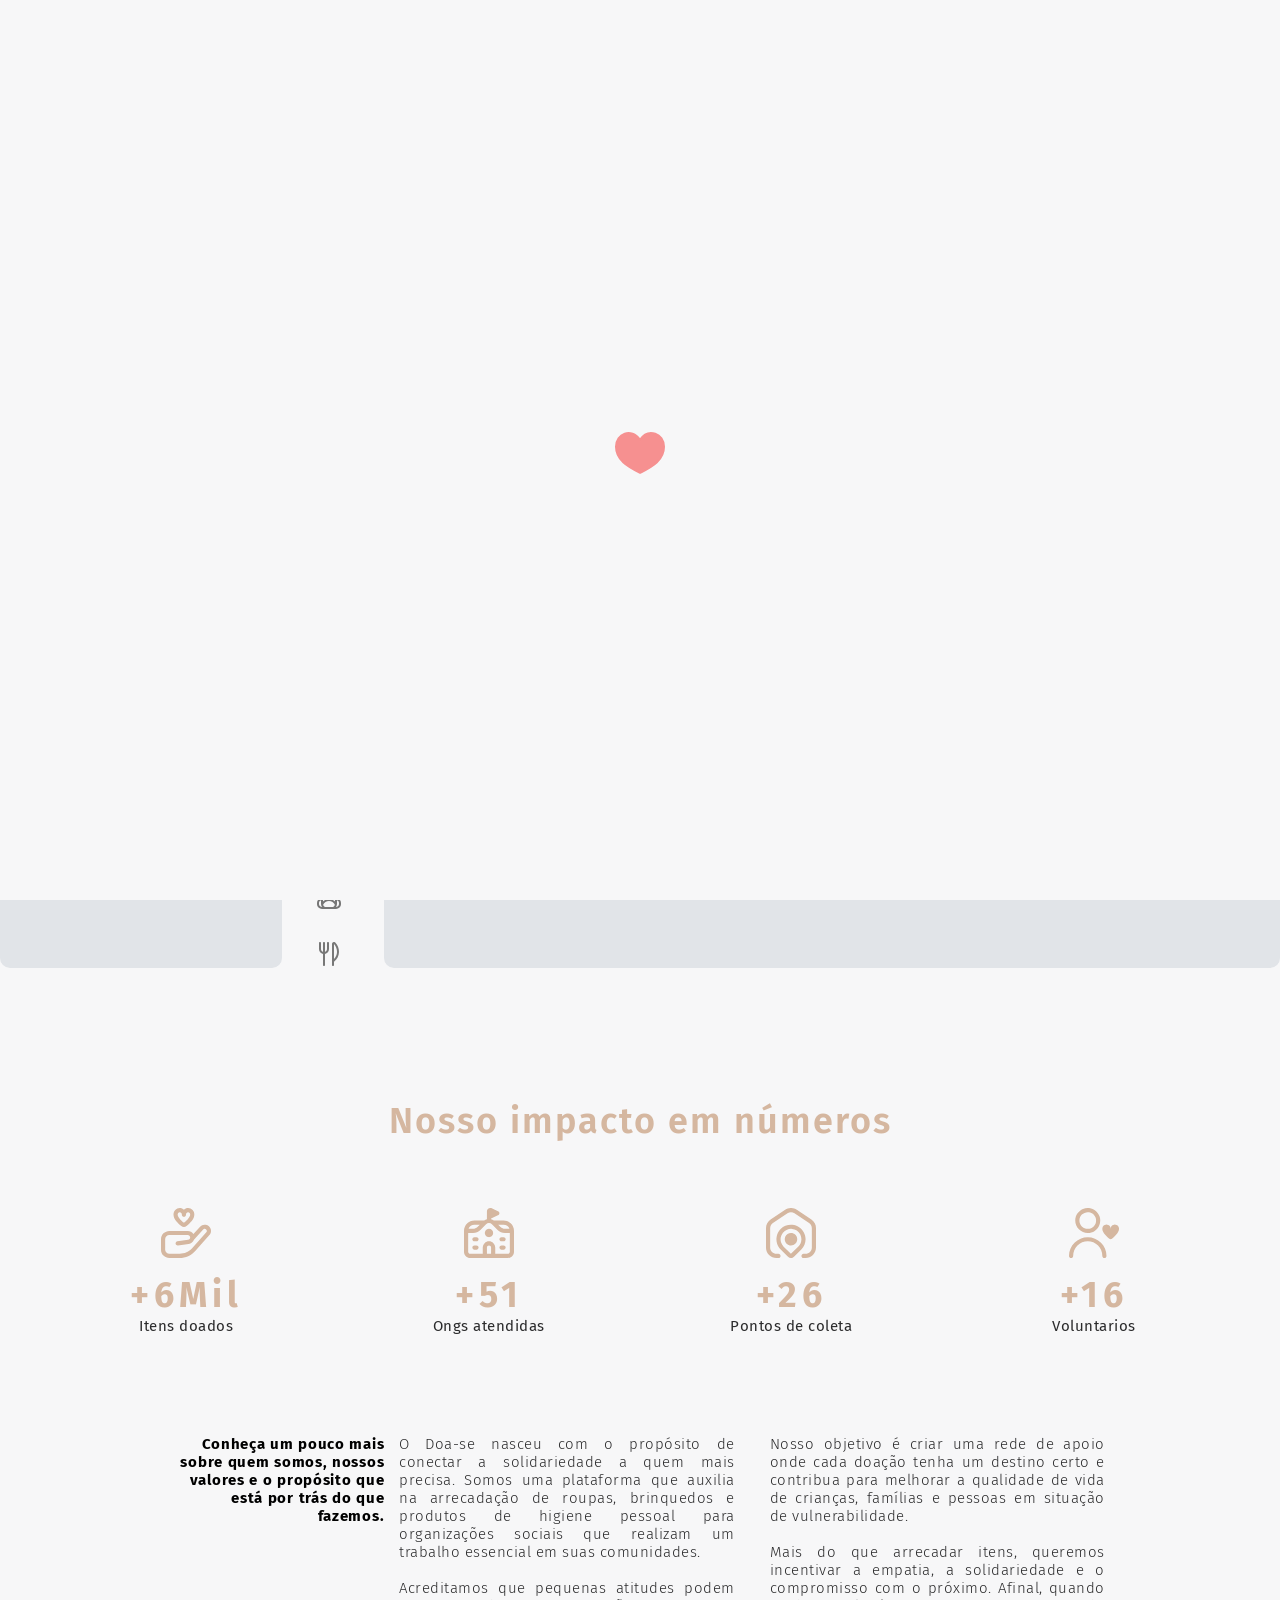
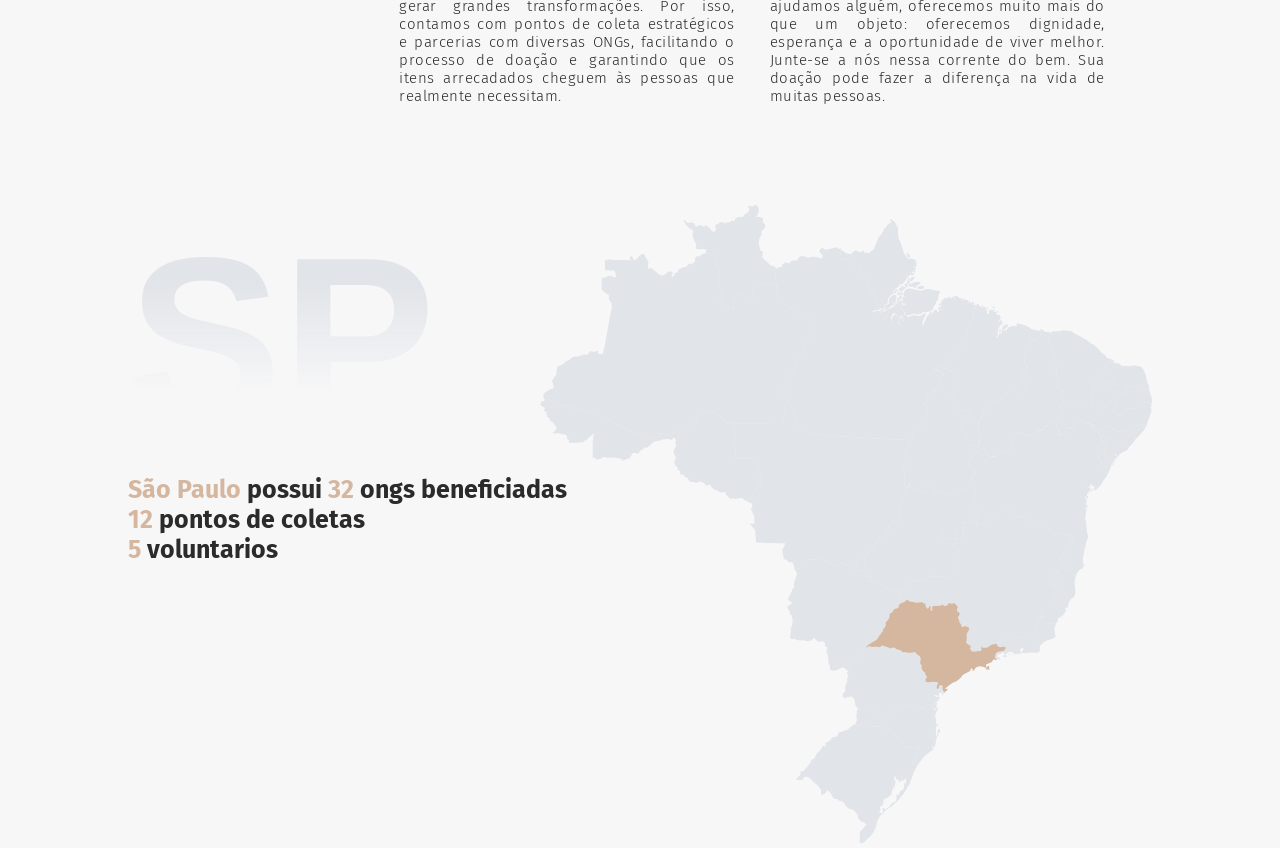
==== index.html @ d925eb27 "fixed: direitos autorais colocado no canto inferior direito." ====
<!DOCTYPE html>
<html lang="pt-br">
<head>
    <meta charset="UTF-8">
    <meta name="viewport" content="width=device-width, initial-scale=1.0">
    <link rel="stylesheet" href="src/css/style.css">
    <script src="src/js/useracess.js" defer></script>
    <title>Doa-se</title>
</head>
<body>

    <div id="loading-screen">
        <div class="loading-background"></div>
        <div class="loading-animation">
            <img id="loading-coracao" src="src/assets/anim/coracao_anim.svg" alt="Carregando">
        </div>
    </div>

    <div id="user">
        <div class="user-screen" onclick="user_perfil()"></div>
        <div id="menu-user">
            <div id="user-info">
                <img id="user-photo" src="src/assets/images/Endy/20260925_212702.jpg" alt="">
                <div id="user-blur-b">
                    <div id="user-blur">
                        <div id="user-info-containder">
                            <h2 class="user-info" id="user-info-nome">Olá, <Span>Endy</Span>!</h2>
                            <p class="user-info" id="user-info-cad">Doador desde 2025</p>
                            <p class="user-info" id="user-info-mot">Seu apoio faz a diferença.</p>
                        </div>
                        <button id="btn-user-doacao">Fazer uma doação</button>
                    </div>
                </div>
                <svg id="user-setting-icon" onclick="addUserSetting()" width="24" height="24" viewBox="0 0 24 24" xmlns="http://www.w3.org/2000/svg">
                    <path  d="M1.60682 18C2.43398 19.4356 4.26834 19.9288 5.70393 19.1017C5.70491 19.1011 5.70585 19.1005 5.70684 19.1L6.15182 18.843C6.99182 19.5616 7.95735 20.119 8.9998 20.487V21C8.9998 22.6568 10.343 24 11.9998 24C13.6566 24 14.9998 22.6568 14.9998 21V20.487C16.0424 20.1184 17.008 19.5604 17.8478 18.841L18.2948 19.099C19.7307 19.9274 21.5664 19.4349 22.3948 17.999C23.2232 16.563 22.7308 14.7274 21.2948 13.899L20.8508 13.643C21.0507 12.5554 21.0507 11.4405 20.8508 10.353L21.2948 10.097C22.7307 9.26855 23.2232 7.43292 22.3948 5.99695C21.5664 4.56103 19.7308 4.06852 18.2948 4.89694L17.8498 5.15395C17.009 4.43616 16.0428 3.87984 14.9998 3.513V3C14.9998 1.34316 13.6566 0 11.9998 0C10.343 0 8.9998 1.34316 8.9998 3V3.513C7.95721 3.88158 6.99163 4.43958 6.15182 5.15902L5.70482 4.90003C4.26885 4.07156 2.43323 4.56408 1.6048 6C0.776383 7.43592 1.26885 9.27159 2.70482 10.1L3.14882 10.356C2.94895 11.4435 2.94895 12.5584 3.14882 13.646L2.70482 13.902C1.27284 14.7326 0.781961 16.5647 1.60682 18ZM11.9998 8.00002C14.2089 8.00002 15.9998 9.79088 15.9998 12C15.9998 14.2091 14.2089 16 11.9998 16C9.79068 16 7.99982 14.2091 7.99982 12C7.99982 9.79088 9.79068 8.00002 11.9998 8.00002Z"/>
                </svg>
            </div>
            <div id="user-setting">
                <svg id="user-setting-icon-back" onclick="removeUserSetting()" width="24" height="24" viewBox="0 0 24 24" xmlns="http://www.w3.org/2000/svg">
                    <path d="M19 10.5H10.207L12.646 8.061C12.9274 7.77974 13.0855 7.39822 13.0856 7.00036C13.0857 6.6025 12.9277 6.2209 12.6465 5.9395C12.3652 5.65811 11.9837 5.49997 11.5858 5.49988C11.188 5.49978 10.8064 5.65774 10.525 5.939L6.93896 9.525C6.28373 10.182 5.91577 11.0721 5.91577 12C5.91577 12.9279 6.28373 13.818 6.93896 14.475L10.525 18.061C10.8064 18.3423 11.188 18.5002 11.5858 18.5001C11.9837 18.5 12.3652 18.3419 12.6465 18.0605C12.9277 17.7791 13.0857 17.3975 13.0856 16.9997C13.0855 16.6018 12.9274 16.2203 12.646 15.939L10.207 13.5H19C19.3978 13.5 19.7793 13.342 20.0606 13.0607C20.3419 12.7794 20.5 12.3978 20.5 12C20.5 11.6022 20.3419 11.2206 20.0606 10.9393C19.7793 10.658 19.3978 10.5 19 10.5Z"/>
                </svg>

                <ul class="user-setting-list">
                    <li><a href="">Configurações</a></li>
                    <li><a href="">Segurança e Privacidade</a></li>
                    <li><a href="">Histórico de doações</a></li>
                    <li><a href="">Ajuda</a></li>
                    <li><a href="">Sair</a></li>
                </ul>
            </div>
           
        </div>
    </div>

    <!--<div id="login-popup">
        <div class="login-screen" onclick="user_login()"></div>
        <div id="login-pop">  
            <form action="login">
                <label for="email">Email:</label>
                <input type="email" id="email" name="email" placeholder="seu@email.com" required><br>
                
                <label class="form-label" for="senha">Senha:</label>
                <input type="password" id="senha" name="senha" placeholder="********" required>
            </form>

            <a href="">Esqueceu a senha?</a>
            <button>Entrar</button>
        </div>
    </div>-->

    <header>
        <nav>
            <div class="hero-nav-bar" onclick="user_perfil_b()"></div>
            <ul class="nav-links">
                <li><a href="index.html">Inicio</a></li>
                <li><a href="#impactos">Sobre</a></li>
                <li><a onclick="abrirSublista()">Doações</a>
                    <ul id="sublista-doar">
                        <li><a href="">Doar</a></li>
                        <li><a href="">Campanhas</a></li>
                    </ul>
                </li>
                <li><a href="">Contato</a></li>
                <div id="login-icon">
                    <button id="btn-user" onclick="user_perfil()"></button>
                </div>
            </ul>
        </nav>
    </header>

    <main>
        <section>
            <div class="hero-section">
                <div class="hero-container">
                    <img class="image-hero parallax" id="image-hero-bg" data-vel="-20" src="src/assets/images/hero/hero-bg-01.webp" alt="">
                    <p id="hero-doase" class="parallax" data-vel="10">DOA-SE</p>
                    <img class="image-hero parallax" id="image-hero-person" data-vel="20" src="src/assets/images/hero/hero-person-01.webp" alt="">
                    <h2 id="hero-text" class="parallax" data-vel="100">Uma doação<br>pode mudar o dia<br>de pessoas como <span id="hero-nomes">[Nome]</span></h2>
                    <div id="hero-border"></div>
                </div>
            </div>
            <button onclick="quero_doar()">Quero Doar</button>
        </section>
        
        <section id="o-que-doar">
            <div class="banner-box-left"></div>

            <div class="icon-o-que-doar">
                <button class="btn-o-que-doar" onclick="mostrarDoacao('roupas')">
                    <img src="src/assets/icons/cabide.svg" alt="">
                </button>

                <button class="btn-o-que-doar" onclick="mostrarDoacao('sapatos')">
                    <img src="src/assets/icons/sapato.svg" alt="">
                </button>

                <button class="btn-o-que-doar" onclick="mostrarDoacao('brinquedos')">
                    <img src="src/assets/icons/brinquedo.svg" alt="">
                </button>

                <button class="btn-o-que-doar" onclick="mostrarDoacao('livros')">
                    <img src="src/assets/icons/livro.svg" alt="">
                </button>

                <button class="btn-o-que-doar" onclick="mostrarDoacao('mochilas')">
                    <img src="src/assets/icons/mochila.svg" alt="">
                </button>

                <button class="btn-o-que-doar" onclick="mostrarDoacao('alimentos')">
                    <img src="src/assets/icons/alimento.svg" alt="">
                </button>
            </div>

            <div class="banner-box-right">
                <div class="banner_img"></div>
                <div class="banner_content">
                    <h2 id="banner_title">Roupas</h2>
                    <p id="banner_txt" class="subttitle_banner">se ainda veste bem, serve alguém.</p>
                    <ul id="banner_list" class = "details-list">
                        <li>doe roupas novas ou em bom estado</li>
                        <li>ajude a pessoas em situação de vulnerabilidade</li>
                        <li>faça a diferença na vida de alguém</li>
                        <li>contribua para um mundo mais justo e solidário</li>
                    </ul>
                </div>
            </div>
                
            <div></div>

            <div>
                <h1></h1>
                <p></p>
            </div>
        </section>

        <section id="impactos">
            <h2 id="titulo-impactos" class="font-fira-sans">Nosso impacto em números</h2>
            <div id="impactos-container">
                <div>
                    <img class="icon-impactos item-impacto" type="image/svg+xml" src="src/assets/icons/icon_impactos/mao.svg">
                    <h2 class="num-impactos item-impacto" data-val="12" data-sufixo="Mil">0</h2>
                    <p class="item-impacto">Itens doados</p>
                </div>
                <div>
                    <img class="icon-impactos item-impacto" type="image/svg+xml" src="src/assets/icons/icon_impactos/ongs.svg">
                    <h2 class="num-impactos item-impacto" data-val="250">0</h2>
                    <p class="item-impacto">Ongs atendidas</p>
                </div>
                <div>
                    <img class="icon-impactos item-impacto" type="image/svg+xml" src="src/assets/icons/icon_impactos/coleta.svg">
                    <h2 class="num-impactos item-impacto" data-val="50">0</h2>
                    <p class="item-impacto">Pontos de coleta</p>
                </div>
                <div>
                    <img class="icon-impactos item-impacto" src="src/assets/icons/icon_impactos/voluntario.svg">
                    <h2 class="num-impactos item-impacto" data-val="30">0</h2>
                    <p class="item-impacto">Voluntarios</p>
                </div>
            </div>
        </section>

        <section id="sobre">
            <div>
                <h3 class="text-sobre-cont">Conheça um pouco mais<br>sobre quem somos, nossos<br>valores e o propósito que<br>está por trás do que<br>fazemos.</h3>
            </div>
            <div>
                <p class="text-sobre">O Doa-se nasceu com o propósito de conectar a solidariedade a quem mais precisa. Somos uma plataforma que auxilia na arrecadação de roupas, brinquedos e produtos de higiene pessoal para organizações sociais que realizam um trabalho essencial em suas comunidades.<br><br>Acreditamos que pequenas atitudes podem gerar grandes transformações. Por isso, contamos com pontos de coleta estratégicos e parcerias com diversas ONGs, facilitando o processo de doação e garantindo que os itens arrecadados cheguem às pessoas que realmente necessitam.</p>
            </div>
            <div>
                <p class="text-sobre">Nosso objetivo é criar uma rede de apoio onde cada doação tenha um destino certo e contribua para melhorar a qualidade de vida de crianças, famílias e pessoas em situação de vulnerabilidade.<br><br>Mais do que arrecadar itens, queremos incentivar a empatia, a solidariedade e o compromisso com o próximo. Afinal, quando ajudamos alguém, oferecemos muito mais do que um objeto: oferecemos dignidade, esperança e a oportunidade de viver melhor. Junte-se a nós nessa corrente do bem. Sua doação pode fazer a diferença na vida de muitas pessoas.</p>
            </div>
        </section>

        <section id="estados">
            <div id="mapa-info">
                <h1 id="sigla-mapa">SP</h1>
                <div id="container-estado-info">
                    <div id="estado-info">
                        <h2><span class="text-mapa-info-destaque">São Paulo</span> possui <span class="text-mapa-info-destaque">32</span> ongs beneficiadas</h2>
                        <h2><span class="text-mapa-info-destaque">12</span> pontos de coletas</h2>
                        <h2><span class="text-mapa-info-destaque">5</span> voluntarios</h2>
                    </div>
                </div>
            </div>
            <div id="mapa">
                <svg width="612" height="639" viewBox="0 0 612 639" fill="none" xmlns="http://www.w3.org/2000/svg">
                    <path class="mapa-estados" id="AC" onclick="Estado(this)" d="M30.47 237.77L28.39 237.73L28.93 235.92L28.72 235.09L28.47 234.6L27.22 233.9L27.08 233.45L27.35 232.3L26.58 230.35L25.49 229.71L19.89 228.46L12.55 228.27L12.82 227.71L15.31 225.45L16.2 224.22L16.49 223.02L16.27 221.79L15.59 220.88L14.76 220.44L13.08 217.49L12.31 217.05L11.41 216.86L10.28 215.73L9.36 213.35L7.36 211.82L6.38 208.2L5.51 206.56L3.63 205.48L3.55 204.31L4.36 204.41L4.78 203.89L4.85 203.22L4.65 202.8L2.53 201.87L2.17 201.21L0 199.32L0.04 198.95L0.66 198.9L1.16 197.58L1.15 196.27L4.16 195.88L4.66 195.49L4.44 194.14L3.27 192.57L21.22 200.05L44.88 205.71L57.02 208.85L83.46 223.02L111.97 235.15L114.94 236.41L114.64 236.89L113.07 237.55L110.98 239.14L108.12 241.93L106.47 242.79L105.81 242.61L104.28 242.79L104.23 243.35L102.31 244.65L100.23 245.64L98.79 247.47L98.35 248.65L97.74 248.93L96.57 248.18L95.81 248.05L93.44 248.1L92.76 248.36L92.13 248.81L91.77 249.67L89.33 253.15L85.56 254.4L84.72 255.09L82.78 255.6L81.75 255.63L81.83 253.52L80.47 253.72L76.92 252.95L71.68 252.48L66.59 252.86L65.93 252.28L63.66 252.11L60.1 253.94L57.37 254.56L55.69 253.89L54.29 252.45L52.65 253.61L52.69 236.06L52.74 234.96L53.21 234.25L53.28 231.9L53.02 231.02L53.99 229.84L54.47 228.7L53.31 228.9L50.34 231.49L48.74 232.5L46.68 234.88L44.73 235.55L44.08 236.63L42.27 237.62L30.47 237.77Z"/>
                    <path class="mapa-estados" id="AL" onclick="Estado(this)" d="M561.91 230.3L561.71 229.57L560.29 228.79L559.84 228.88L558.82 228.59L558.28 227.19L559.6 226.12L560.24 225.03L562.41 224.27L564.79 220.98L564.88 220.29L565.7 219.69L566.7 220.91L568.37 221.21L569.45 221.09L572 223.11L573.9 225.23L575.68 226.28L577.59 226.76L580.09 226.11L583.23 226.4L584.4 226.29L586.26 225.23L587.42 225.28L589.23 224.17L591.41 221.88L591.53 221.43L593.08 220.19L595.08 219.95L597.32 220.8L599.88 219.51L601.35 219.32L603.27 220.13L606.17 220.4L606.44 220.61L603.66 225.57L599.11 230.7L595.53 234.28L592.49 238.86L589.16 241.74L588.16 243.77L586.84 245.56L586.24 244.25L582.65 242.02L582.19 241.99L580.53 241.2L578.77 239.75L577.47 237.3L572.05 234.23L568.37 233.28L561.91 230.3Z"/>
                    <path class="mapa-estados" id="AM" onclick="Estado(this)" d="M165.82 47.29L166.54 48.07L167.29 48.41L167.9 48.42L169.03 48L169.66 48.11L169.72 49.07L170.93 50.24L171.9 50.61L172.78 50.4L174.14 50.51L176.09 51.46L176.58 52.12L175.67 55.44L174.96 56.94L177.69 60.68L179.35 65.44L179.54 67.7L180.41 68.82L180.46 69.27L178.84 70.73L179.2 72.32L179.86 73.9L179.09 76.94L178.52 77.9L178.81 82.88L179.69 85.05L180.91 85.89L181.49 86.79L182.62 91.12L182.56 91.7L181.42 93.02L179.58 92.69L179.44 93.83L184.45 98.25L184.97 98.29L186.93 99.6L188.41 101.25L189.45 103.29L189.98 103.36L191.32 102.94L193.68 103.98L193.24 101.87L193.99 99.58L194.24 97.85L193.87 96.05L194.69 93.08L195.71 91.82L196.99 91.13L199.08 90.42L199.63 89.53L201.23 89.47L204.06 90.4L205.93 92.44L206.85 94.95L208.67 95.18L209.92 94.72L211.33 93.31L213.36 92.76L213.78 92.37L213.8 91.84L212.66 90.43L212.43 89.7L212.54 89.04L213.69 86.4L213.76 85.27L215.42 82.24L217.75 78.98L217.72 78.3L236.21 78.37L236.61 83.23L236.18 84.68L236.36 86.95L236.6 87.63L238.3 88.48L238.48 88.89L238.13 89.58L238.08 91.69L239.91 93.68L240.27 93.87L240.97 93.69L242.81 94.92L243.36 96.75L243.4 97.68L243.7 98.13L248.34 101.9L252.92 104.44L253.55 105.34L254.9 106.43L256.78 107.1L259.15 108.41L261.41 109.06L262.77 109.21L264.09 110.03L264.17 110.64L265.44 111.98L268.14 113.42L269.24 115.59L271.11 116.38L271.96 115.77L273.34 115.42L273.53 115.9L273.4 116.68L275.21 118.35L245.31 182.59L244.53 183.9L243.08 185.03L242.5 186L242.47 187.13L243.29 189.46L243.67 190.03L244.74 190.61L246.32 192.17L246.96 193.43L247.11 195.39L247.68 195.96L246.5 197.16L246.3 197.77L246.24 198.53L246.58 199.37L246.31 200.38L245.11 202.2L244.25 202.84L243.83 203.69L243.93 204.54L244.59 205.91L245.05 207.85L243.67 212.07L242.49 217.29L241.28 218.02L193.43 218.34L193.47 217.64L193.11 217.26L191.72 216.98L189.8 218.06L189.26 219.8L188.58 219.99L185.34 218.51L184.66 215.63L184.04 215.43L183.06 215.56L182.6 215.35L181.35 212.08L178.81 211.1L177.48 209.83L176.68 207.92L176.23 207.43L174.08 206.3L163.29 206.36L161.91 208.92L160.19 209.42L160.28 210.59L160.02 210.81L157.54 211.34L156.35 212.93L156.3 213.6L157.2 214.3L157.37 214.75L157.01 215.77L156.2 216.92L154.14 218.13L154.03 219.94L154.27 221.4L150.4 220.94L148.27 221.32L147.07 222.39L145.28 222.29L144.44 221.74L143.98 221.72L142.23 222.98L141.7 223.82L141.96 225.57L139.42 228.73L138.74 228.81L138.06 228.28L137.42 226.02L137.04 225.93L135.2 226.95L133.9 228.16L132.53 228.55L131.76 228.42L130.68 228.92L130.27 229.45L130.14 230.17L128.92 230.96L128.55 230.98L126.24 228.65L125.52 228.28L122.65 228.61L118.69 228.35L118.85 229.64L118.7 230.2L117.15 232.01L115.23 232.59L111.97 235.15L83.46 223.02L57.02 208.85L44.88 205.71L21.2199 200.05L3.26995 192.57L3.19995 191.92L3.89995 189L5.11995 187.6L10.04 184.13L12.3 183.89L12.77 183.59L13.75 182.03L13.83 181L12.09 176.51L12.47 175.32L13.65 173.13L14.93 171.81L15.85 170.56L16.27 169.58L16.57 167.84L16.28 166.52L16.95 164.48L17.26 162.17L17.99 161.42L21.65 159.79L23.84 158.56L24.99 157.52L25.43 156.12L26.2099 155.75L27.62 155.64L29.27 154.71L32.81 151.98L35.2299 151.55L36.74 151.84L40.93 150.62L42.43 149.85L44.25 149.49L47.58 149.87L48.88 148.28L49.5099 146.83L50.5999 146.22L52.74 146.42L53.38 146.96L54.7 146.72L55.7999 145.98L57.5099 146.1L57.82 146.63L57.7999 147.81L59.41 149.1L62.24 149.18L62.82 148.78L63.2799 148L63.1699 147.61L64.3399 142.69L71.04 105.52L72.2 102.6L71.21 97.64L71.33 97.38L70.03 96.33L68.55 93.58L68.51 93.09L69.16 91.7L68.64 89.92L68.27 89.52L66.57 88.93L63.54 86.58L61.5999 84.3L61.7999 72.79L65.69 72.53L67.44 71.36L70.94 70.44L73.62 72.2L74.84 72.31L76.11 71.88L75.62 70.19L75.92 68.47L74.55 66.37L73.98 65.83L72.83 65.23L71.32 65.76L68.53 65.15L64.9599 65.24L64.9 55.34L65.86 55.38L67.18 54.8L69.46 54.2L72.3 55.07L91.33 55.13L90.87 54.47L90.08 54.33L89.7 53.13L90.65 51.2L92.08 51.6L92.69 53.12L93.56 54.44L94.22 54.79L95.05 54.8L96.66 54.19L98.6 52.1L98.92 51.26L100.18 50.02L102.73 48.63L104.02 49.09L105.19 51.67L106.81 53.66L107.55 54.96L108.21 56.74L108.44 58.29L107.95 61.92L108.15 63.68L111.35 62.93L119.66 69.99L120.45 70.27L122.95 70.48L125.25 69.48L126.95 67.78L129.06 66.62L131.25 66.51L131.81 66.8L132.58 67.88L132.56 68.85L131.45 70.55L131.82 71.53L132.4 71.8L133.73 71.08L134.29 70.17L134.52 68.88L135.52 67.72L135.99 67.49L136.99 67.67L137.54 67.49L137.95 66.83L138.41 64.52L138.92 64.15L140.43 63.79L143.36 62.02L144.33 62.57L145.26 62.28L146.86 61.24L147.88 59.63L149.99 58.42L152.02 58.97L154.38 57.32L154.93 56.5L155.37 53.84L155.34 52.55L156.11 51.63L157.14 51.21L158.88 51.19L160.22 50.8L162.28 49.2L163.24 48.83L165.52 48.53L165.82 47.29Z"/>
                    <path class="mapa-estados" id="AP" onclick="Estado(this)" d="M344.98 99.7001L344.04 99.6401L343.27 99.9801L341.97 100.1L339.18 99.4201L337.73 98.3901L337.3 96.8901L335.43 95.5001L335.32 94.2001L335.53 93.5101L335.22 91.9301L334.89 91.4601L333.94 91.2701L333.53 90.3301L333.61 87.9001L330.68 84.6201L329.9 84.9801L329.08 84.7901L327.58 81.3101L327.71 79.7301L327.12 77.9201L326.5 77.3601L325.83 75.8501L325.64 73.7401L326.07 70.6001L325.9 70.2701L323.33 69.5401L321.31 67.2801L320.55 64.4501L320.74 63.7301L321.42 63.5001L320.93 62.3201L320.25 62.3501L317.41 59.6901L316.47 59.8301L316.09 60.2501L314.76 60.3901L313.92 60.1201L313.12 59.1401L311.98 58.3001L310.79 58.1801L310.3 56.9001L309.63 56.1001L307.7 55.0501L306.41 54.5601L303.02 54.1901L301.94 54.4801L300.77 54.4601L300.46 53.9201L300.22 52.4801L300.47 47.9401L301.09 46.6401L300.72 44.3401L300.1 43.7701L300.45 43.5601L301.44 43.8601L301.43 44.6701L301.14 44.8501L301.48 45.8201L302.95 45.7601L303.77 45.9901L304.12 46.8901L304.96 47.6001L307.21 48.3801L310.5 49.1301L313.26 47.3501L313.61 46.5901L315.34 45.4201L316.17 45.1301L316.86 46.0701L319.57 47.0101L320.65 46.8901L322.37 45.8801L322.49 45.4601L322.81 45.4901L324.27 46.7901L324.07 47.6601L326.44 47.4901L326.95 47.9901L327.9 48.1601L328.52 48.1501L329.43 47.6701L331.1 46.1701L332.88 45.0701L334.63 42.7701L335 41.7701L334.8 41.2301L337.93 34.7301L338.04 32.9101L339.15 31.6101L339.88 31.4201L343.48 25.6301L343.71 24.4801L344.55 23.2801L346.34 21.7301L346.97 20.0701L349.08 18.9301L349.55 18.0101L350.59 17.4301L351.15 18.8901L352.03 20.2501L350.36 15.4501L350.29 14.1601L350.47 13.8301L353.84 16.2501L354.98 17.4601L355.89 18.6801L356.41 19.8701L356.44 21.4501L356.88 21.7601L357.2 21.2801L357.58 21.1801L357.79 21.5801L358 29.4701L358.66 33.3401L361.37 39.3901L364.03 48.3301L367.35 53.3301L368.36 53.6801L371.63 53.6001L374.41 54.5401L375.7 55.3901L376.47 58.0401L376.31 61.3701L375.02 62.3301L373.29 62.7601L372.91 63.0901L374.7 62.9401L375.74 62.5201L376.02 62.7501L376.14 63.3401L375.97 64.0701L370.94 68.1301L369.77 70.2301L367.62 71.6401L365.68 75.3601L362.77 78.8601L362.07 79.3201L361.13 79.2301L359.68 79.7501L357.6 82.7301L356.26 82.8001L355.51 83.7001L354.04 85.3801L353.07 87.6001L351.95 89.4701L351.11 90.1201L348.1 93.5701L347.74 95.9701L347.91 97.7701L345.96 99.5801L344.98 99.7001ZM368.34 52.7101L367.89 52.3801L366.79 50.5201L366.86 49.6401L367.09 49.2301L368.75 48.7801L369.18 49.1701L370.01 51.4401L369.02 52.5401L368.34 52.7101ZM370.83 70.3201L370.43 70.0701L370.35 69.3601L371.46 68.2601L372.34 68.1101L373.59 68.3501L374.05 68.2401L374.49 67.6001L374.54 68.1901L373.57 69.6301L372.58 70.1301L370.83 70.3201ZM374.27 67.4501L373.49 67.2201V66.6601L374.21 65.6201L375.46 65.5201L375.64 65.8701L375.54 66.3801L374.27 67.4501ZM367.08 49.0301L366.32 48.5301L366.58 47.7001L367.46 47.5301L368.32 47.8501L368.33 48.5801L367.08 49.0301Z"/>
                    <path class="mapa-estados" id="BA" onclick="Estado(this)" d="M527.5 365.33L527.14 364.5L527.82 363.15L527.81 362.62L527.28 361.58L523.15 358.53L523 358.02L523.22 356.51L522.65 355.28L522 355.52L521.8 355.97L521.46 356.15L521.24 355.9L521.77 351.5L522.59 348.2L523.41 347.32L525.88 347.56L526.9 346.85V346.43L526.34 345.41L526.5 342.76L531.46 338.54L532.93 335.46L532.51 334.29L531.73 333.27L530.84 333.21L530.11 332.83L527.28 330.36L525.16 330.38L522.97 329.78L520.7 328.7L517.97 328.14L515.99 328L514.67 328.99L513.2 329.49L510.59 329.04L510.02 329.25L509.58 325.29L503.06 319.09L502.68 318.91L498.29 320.14L496.76 318.9L496.25 319.11L495.32 318.89L492.78 317.67L490.61 316.05L489.63 316.23L485.28 312.6L484.18 312.06L481.45 311.31L479.68 311.56L477.8 312.46L476.99 313.58L476.35 313.76L471.02 312.29L470.41 311.8L470.15 310.3L470.29 309.41L471.58 306.67L470.72 306.21L468.44 305.69L466.26 305.65L465.06 305.15L463.27 305.07L459.44 306.65L455.18 309.68L454.54 310.79L451.17 312.66L449.15 313.06L448.2 314.24L446.39 315.79L444.96 316.31L443.96 316.16L442.11 318.74L441.07 319.51L438.94 319.13L438.22 319.26L437.53 320.26L436.19 321.18L435.79 320.94L437.22 317.51L436.71 315.1L438.19 313.13L438.44 312.36L438.21 311.09L437.54 309.37L437.64 308.7L438.35 307.28L438.3 306.82L435.09 304.2L433.4 300.74L432.78 297.22L432.83 295.67L434.03 291.84L435.62 290.81L435.85 290.43L435.91 289.49L434.28 288.65L434.17 288.32L434.65 285.8L436.08 284.74L436.06 284.37L433.34 281.91L433.3 280.98L434.66 278.6L434.62 277.53L434.45 277.11L432.99 276.62L432.05 275.97L431.7 274.71L431.76 271.79L431.95 270.94L433.9 269.27L435.04 268.85L436 268.13L435.71 267.5L435.13 266.98L434.21 266.69L433.18 266.87L432.83 266.54L432.74 266.04L433.16 265.08L435.2 264.26L435.76 263.81L435.72 263.05L433.84 262.07L430.26 261.4L428.4 259.44L428.17 258.52L428.67 257.36L429.68 256.63L431.2 253.15L432.1 252.54L433.11 252.27L433.46 251.89L432.17 250.09L432.36 249.72L435.57 247.1L439.39 245.08L439.95 244.61L440.17 243.63L440.86 242.98L443.19 242.96L444.63 244.3L445.29 245.34L445.82 247.55L447.58 250.04L451.76 251.9L453.56 251.38L455.67 251.56L456 251.35L456.75 249.9L457.89 249.53L458.56 248.66L459.73 247.77L461.94 247.02L463.27 247.19L464.75 247.72L466.1 247.3L469.07 244.88L472.02 239.83L472.74 238.97L472.98 238.05L473.28 235.49L473.16 234.33L470.92 229.9L470.97 228.97L474.21 227.32L476.16 227.3L477.66 227.76L478.07 228.69L478.39 228.87L480.51 228.44L481.9 227.9L483.23 228.28L484.94 229.27L484.81 229.92L485 230.21L485.82 230.49L488.82 230.38L490.29 229.74L491.99 229.64L492.81 228.42L494.32 227.08L497.05 226.74L497.82 226.38L498.63 225.4L500.8 225.41L501.42 226.04L501.73 226.09L503.59 224.28L503.49 221.88L505.48 221.5L506.27 221.68L507.32 221.02L508.82 218.71L509.28 217.56L510.17 217.96L511.33 217.69L513.53 217.98L516.35 219.37L516.79 219.88L516.73 222.61L517.45 224.55L519.66 225.46L519.93 227.46L519.01 229.14L520.84 229.76L521.8 229.54L522.62 228.62L525.49 227.74L526.26 224.16L526.76 223.29L527.51 223.13L528.29 223.66L528.92 223.71L531.31 222.69L532.41 221.45L532.58 220.86L532.33 219.5L532.62 219.25L534.86 218.8L535.63 216.75L537.28 216.31L539.81 214.85L540.4 214.75L541.89 215.31L542.72 216.75L544.08 217.56L546.44 218.34L549.43 218.74L551.01 219.89L551.55 221.54L551.94 221.81L552.37 221.66L552.66 219.91L553.09 219.47L554.09 219.46L554.54 219.78L554.56 220.41L553.94 221.29L554.39 222.12L554.89 222.49L556.99 223.35L557.01 224.29L558.23 227.34L558.77 228.74L559.79 229.03L560.24 228.94L561.67 229.73L561.87 230.45L561.2 231.61L561.41 233.75L562.69 236.25L564.68 238.2L565.43 239.35L565.35 242.47L564.69 244.09L564.6 244.97L565.36 247.72L565.06 248.3L564.37 248.85L561.82 249.85L560.69 249.1L558.98 249.09L558.66 249.39L558.07 250.97L558.09 251.74L559.04 253.34L560.14 254L560.66 255.49L562.09 257L562.24 257.39L562.11 258.81L561.77 259.2L561.89 259.62L562.48 260.14L564.41 261.06L564.89 261.77L565.43 262.11L566.98 262.75L569.87 261.87L570.51 261.85L570.87 262.26L566.79 271.09L562.96 276.28L561.93 278.61L556.9 284.35L554.45 285.61L553.58 285.6L553.88 284.17L554.25 284.02L554.39 282.92L553.94 280.99L552.07 280.74L551.64 279.44L550.96 278.69L550.59 279.29L550.13 281.62L549.63 282.49L549.08 282.87L548.52 282.58L548.03 280.84L548.14 280.52L548.45 280.39L548.42 280L547.55 281.29L548.48 282.98L548.94 283.21L549.31 283.06L550.46 283.32L550 285.13L548.79 286.28L548.54 288.1L547.29 289.07L546.94 289.74L546.74 290.58L546.92 291.43L545.57 291.04L545.36 291.43L545 293.95L545.36 293.23L546.11 293.44L546.35 293.98L546.12 294.39L546.18 295.01L546.48 295.31L546.81 296.31L545.77 298.82L546.34 302.26L545.79 302.75L545.22 302.53L545.08 303.66L545.67 304.12L546.88 302.4L546.41 300.19L547.23 299.58L547.48 300.12L547.42 301.88L546.46 304.49L545.72 309.92L545.21 311.73L545.41 314.2L546.19 317.05L546.38 321.59L547.25 328L548.24 331.42L546.03 338.08L544.68 344.73L544.21 345.74L544.05 348.6L542.99 352.32L542.9 354.65L543.29 359.07L544.18 360.78L541.94 363.76L540.13 364.43L539.19 365.07L536.47 368.96L535.9 371L527.81 365.86L527.5 365.33ZM549.78 287.33L549.55 286.13L550.29 285.72L551.35 284.68L551.51 284.04L551.14 283.31L551.9 283.45L552.72 284.5L552.67 285.03L549.78 287.33ZM547.25 294.18L546.62 294.15L546.63 293.48L546.89 293.12L546.09 292.9L545.67 292.5L545.8 291.43L547.67 291.28L547.83 291.48L547.94 292.61L547.25 294.18Z"/>
                    <path class="mapa-estados" id="CE" onclick="Estado(this)" d="M573.79 156.85L568.9 158.44L566.29 160.45L562.99 167.14L562.15 168.26L561.28 168.83L560.63 170.5L560.78 171.24L559.38 173.68L557.92 175.19L557.35 176.29L556.32 176.55L555.54 176.04L555.03 176.11L554.19 176.99L552.78 179.24L552.44 181.21L553.08 181.38L553.74 181L553.66 181.54L552.82 182.69L551.79 185.69L552.31 187L551.65 188.31L550.56 188.94L550.39 189.32L550.27 190.25L550.51 190.66L551.09 190.95L551.44 191.67L551.42 193.33L552.66 194.22L553.35 194.3L553.69 195.49L552.08 198.98L550.89 200.1L551.06 200.35L549.47 200.84L548.4 201.67L546.86 203.96L545.21 204.01L544.58 202.37L543.8 201.8L542.44 201.32L541.43 200.25L540.97 199.26L539.14 198.43L536.29 196.53L533.21 196.11L531.92 196.21L529.78 197.01L528.15 197.2L527.26 196.96L522.33 196.76L522.39 195.44L521.71 194.76L521.63 193.79L522.77 190.68L524.27 188.43L524.28 187.74L523.51 186.58L520.95 186.11L519.64 185.46L518.63 182.79L517.58 177.59L516.82 175.02L517.06 174.57L516.12 166.41L516.01 166.03L515.09 165.34L515.89 164.76L516.48 163.18L515.88 160.19L514.88 158.18L515.36 156.58L514.57 152.71L515.31 151.35L515.33 150.59L513.97 149L513.53 147.27L510.38 140.85L508.58 136.13L508.29 134.84L508.47 133.38L510.05 131.41L511.14 129.56L511.25 128.76L511.44 128.62L511.4 128L511 127.34L511.65 126.53L518.39 126.31L521.28 125.88L523.35 125.22L530.75 126.01L532.87 127.13L534.81 128.63L538.93 130.81L540.39 131.33L545.21 134.33L546.42 134.53L548.64 136.82L551.63 138.93L554.2 139.65L556.64 142.56L557.86 143.17L560.82 146.98L564.98 150.06L566.44 152.06L567.48 153.05L568.98 153.87L570.13 153.9L572.5 154.82L573.29 155.49L573.79 156.85Z"/>
                    <path class="mapa-estados" id="DF" onclick="Estado(this)" d="M416.71 333.87L402.02 333.85L401.5 330.59L402.42 328.76L402.8 325.03L414.75 325.04L416.58 327.02L416.64 329.23L416.05 330.42L415.84 332.86L416.71 333.87Z"/>
                    <path class="mapa-estados" id="ES" onclick="Estado(this)" d="M501.63 411.37L501.34 411.23L501.78 408.89L502.35 407.59L501.76 404.47L501.92 404.05L503.64 401.99L508.79 402.02L509.34 401.7L510.31 398.46L511.42 397.19L512.3 394.9L512.54 393.18L512.8 392.74L514.04 391.88L515.75 389.79L516.29 386.82L516 384.39L514.73 381.58L513.63 380.31L513.11 380.22L512.66 380.51L511.9 380.23L511.41 379.52L511.84 378.97L513.32 378.88L514.12 379.23L515.09 379.26L516.04 379.02L516.36 378.6L516.19 376.88L514.88 376.53L514.67 376.12L514.97 374.58L515 372.66L514.48 372L513.15 371.33L512.85 370.63L514.02 368.7L516.19 367.39L516.5 367.37L517.55 368.11L518.68 368.22L518.7 367.41L517.03 365.14L518.37 365.27L520.55 364.98L521.39 364.37L522.47 364.05L524.05 363.97L526.59 364.78L527.5 365.33L527.8 365.86L535.9 371L534.97 374.35L534.66 377.21L534.78 380.8L535.5 386.95L535.19 389.42L533.7 392.6L530.95 393.99L530.4 394.59L528.73 397.92L527.75 401.72L526.98 403.19L526.15 402.51L525.27 402.38L524.98 403.66L526.33 404.18L524.39 408.42L520.94 412.26L520.7 411.99L518.84 412.65L518.04 413.88L517.98 415.27L517.56 416.52L515.97 418.54L515.68 419.67L514.06 418.61L511.07 418.98L506.73 417.97L504.23 416.84L503.56 412.13L501.63 411.37Z"/>
                    <path class="mapa-estados" id="GO" onclick="Estado(this)" d="M416.71 333.87L415.84 332.86L416.05 330.42L416.64 329.23L416.58 327.02L414.75 325.04L402.8 325.03L402.42 328.76L401.5 330.59L402.02 333.85L416.71 333.87L416.18 335.39L416.49 336.96L415.81 338.55L414.77 339.8L414.36 341.27L415.21 342.48L416.06 342.82L417.48 343.85L419.13 348.41V349.01L416.81 351.72L413.57 354.73L413.14 356.87L414.23 357.98L415.13 357.51L416.71 358.08L417.18 358.69L417.36 359.69L417.19 360.4L416.46 361.3L415.95 363.19L417.14 366.65L414.05 368.71L412.89 368.91L412.03 369.81L411.55 370.93L406.66 373.67L405.96 372.9L401.61 371.04L401.06 371.52L400.48 371.61L398.73 371.62L397.25 371.34L393.39 371.5L391.38 370.61L387.25 373.25L384.34 376.17H384.01L382.7 374.75L381.18 374.45L377.99 376.09L374.28 375.47L371.8 376.43L369.57 376.97L368.16 379.07L366.95 381.53L367.01 382.53L366.17 383.83L365.35 384.11L364.51 383.95L364.06 384.09L363.12 384.83L361.48 386.93L360.91 388.83L361.47 389.44L361.46 389.78L361.1 390.01L360.24 389.55L360 389.1L357.34 386.86L354.19 386.25L352.57 384.7L350.67 384.27L349.18 384.23L345.83 382.89L345.15 382.04L342.08 380.48L341.41 379.87L339.97 379.16L338.83 378.99L336.13 377.31L333.35 377.47L329.55 376.77L329.42 376.44L329.68 375.6L330.25 374.43L331.56 372.67L331.48 372.25L329.23 371.35L328.09 372.02L327.43 371.83L327.15 371.42L326.92 370.31L327.18 367.73L326.99 365.96L326.04 363.76L325.86 360.33L324.45 358.14L324.29 357.43L324.69 354.02L327.24 350.17L327.62 347.26L328.32 346.49L330.34 345.65L332.26 343.88L333.51 341.86L333.84 339.91L334.34 338.9L335.62 337.86L336.44 336.43L336.52 334.89L338.27 333.92L339.67 331.3L342.32 331.17L345.04 330.31L345.36 330.03L347.34 325.84L348.05 324.88L348.69 320.78L349.07 320.04L350.99 318.1L352.64 317.09L353.71 316.83L354.94 317.51L356.15 316.78L357.54 315.35L358.38 312.42L359.55 309.55L359.54 308.75L359.06 307.61L359.64 304.87L361.24 301.78L361.12 296.6L362.33 295.82L363.36 293.19L365.36 290.02L365.75 288.95L365.59 286.23L365.94 285.33L366.91 284.47L367.18 283.34L367.1 282.71L367.44 282.26L367.64 280.38L368.3 279.15L370.11 277.06L370.67 276.76L370.64 278.47L369.42 280.35L368.9 282.69L371.3 283.09L373.5 284.12L377.43 284.52L380.52 286.23L384.59 287.66L385.22 287.43L386.85 281.49L388.32 279.1L389.5 278.13L390.65 279.44L391.69 281.32L392.8 285.03L393.41 288.13L394.55 288.18L395.3 287.43L395.6 286.43L396.16 285.89L398.92 286.23L403.45 285.7L403.67 286.44L403.11 288L406.24 289.47L409.59 290.15L410.28 290.07L410.79 286.77L411.34 286.8L412.85 289.42L413.31 289.66L415.09 288.76L417.61 286.68L422.14 285.68H423.69L426.25 284.58L427.99 283.24L433.35 281.82L436.07 284.28L436.09 284.66L434.66 285.72L434.18 288.24L434.28 288.57L435.91 289.41L435.85 290.35L435.62 290.73L434.03 291.76L432.84 295.59L432.79 297.14L433.41 300.66L435.11 304.12L438.32 306.74L438.37 307.21L437.65 308.63L437.55 309.3L438.22 311.02L438.45 312.3L438.2 313.07L436.72 315.04L435.72 316.05L432.49 315.71L431.59 313.95L429.17 312.47L428 313.96L428.58 317.73L428.01 318.27L427.61 318.4L424.83 317.26L423.66 317.49L423.29 317.77L422.57 320.95L423.29 321.05L423.78 322.21L423.21 323.15L422.48 323.85L422.52 325.75L422.94 326.36L423.47 326.55L424.16 330.81L423.63 331.34L420.27 332.24L417.98 333.75L416.71 333.87Z"/>
                    <path class="mapa-estados" id="MA" onclick="Estado(this)" d="M458.57 128.92L458.53 129.25L456.49 131.4L456.06 131.57L456.02 133.01L457.99 131.31L458.67 130.1L460.79 128.52L461.68 127.38L462.71 121.05L463.86 120.35L464.97 120.23L466.64 119.31L467.29 119.18L467.75 119.3L467.83 120.93L467.63 121.38L466.21 123.25L463 125L462.97 125.72L463.7 125.84L464.15 125.03L465.3 124.72L465.52 125.55L464.93 126.06L465.18 126.36L469.39 121.39L470.25 121.72L472.83 120.79L476.87 121.22L476.41 118.81L477.02 118.58L479.44 118.66L481.22 119.04L483.85 120.09L484.89 120.2L487.04 121.58L488.44 121.61L489.7 122.91L491.59 124.23L494.09 124.81L495.25 124.62L495.81 125.38L496.15 125.43L497.74 125.34L500.2 126L500.46 125.1L499.79 124.63L501.46 124.25L502.03 124.36L501.94 124.78L501.48 126.21L501.71 126.93L502.34 127.47L501.96 129L500.17 131.27L496.04 135.24L492.72 135.7L491.92 135.54L489 138.94L489.04 140.74L488.16 142.57L486.27 144.42L485.45 146.4L484.81 146.57L484.04 147.62L484.4 149.54L485.63 150.37L486.01 151.65L485.73 153.11L484.59 155.98L486.17 158.79L486.72 161.77L486.61 164.2L486.4 164.75L482.3 169.17L482.13 171.65L482.25 173.76L482.76 176.06L484.54 178.1L486.15 179.01L486.32 179.51L486.45 180.35L486.06 182.55L485.77 182.99L485.65 184.2L485.15 185.66L483.94 186.97L481.65 187.26L481 186.98L480.17 187.02L477.74 187.88L476.22 187.99L473.72 186.17L472.71 185.96L471.25 186.15L470.24 186.75L469.12 187.01L468.89 186.71L468.05 186.95L467.55 187.17L465.65 189.08L465.66 189.54L465.03 190.41L463.02 192.41L460.68 193.32L457.81 195.88L456.48 196.41L455.43 196.45L453.73 197.98L452.65 198.34L450.04 198.66L447.32 199.42L445.19 201.37L444.21 204.34L443.82 207.31L443.19 209.63L441.74 212.37L441.44 212.59L441.1 213.41L440.97 214.93L439.77 217.41L438.07 218.81L437.34 220.81L438.05 222.75L438.52 225.93L440.25 228.99L440.21 229.51L439.45 230.91L439.32 237.27L438.17 239.72L437.91 240.78L437.86 242.7L436.58 242.04L435.97 241.22L435.15 240.77L434.16 240.48L432.38 240.68L431.67 240.5L430.32 238.5L429.33 235.64L427.2 234.02L427.06 232.37L428.7 230.56L428.62 230.03L424.74 228.08L424.12 227.03L424.06 225.37L423.31 223.78L422.37 223.09L420.29 222.81L420.09 222.39L420.35 221.68L422.98 219.14L422.61 217.83L423.34 215.15L424.03 213.72L424.6 213.17L425.94 212.63L429.33 212.28L428.94 210.93L429.58 207.68L429.5 205.92L427.7 204.71L423.43 205.65L421.28 206.99L419.01 203.97L418.1 203.12L415.1 198.97L414.22 199.04L413.38 197.6L413.99 196.41L413.88 195.53L413.63 195.19L412.26 194.95L411.84 195.22L409.91 193.89L410.09 193.18L411.85 192.52L413.6 190.48L413.85 188.89L413.57 187.89L413.88 185.53L415.65 179.37L415.66 178.94L414.98 177.8L414.75 176.72L414.96 173L414.32 171.5L413.85 168.01L413.01 166.98L409.61 165.54L408.39 165.52L408.11 165.2L408.03 164.17L407.44 163.48L405.7 163.19L404.74 163.71L403.34 163.62L400.56 162.11L399.7 162.05L397.74 162.58L395.12 164.43L394.59 165.07L394.1 164.99L408.81 153.16L411.16 153.39L412.33 152.47L413.88 150.3L414.31 149.15L415.86 147.98L416.48 145.1L417.6 144.64L420.04 142.32L420.51 141.11L420.8 139.21L422.4 134.52L424.36 132.98L425.84 131.22L426.67 129.77L427.13 128.49L426.95 126.67L427.74 125.86L426.7 124.28L430.38 121.19L430.25 119.55L430.75 117.17L432.49 115.6L432.85 114.89L433.75 111.87L433.83 110.26L433.4 109.73L432.41 109.89L432.14 109.4L432.19 108.78L433.33 108.63L433.9 107.89L434.61 103.5L434.45 102.12L434.92 101.09L435.69 100.64H436.32L436.56 100.4L436.5 99.8601L436.84 99.1101L437.42 98.5801L438.76 99.5601L439.21 101.4L440.4 101.52L441.17 100.16L441.78 103.09L442.77 103.13L443.06 102.64L443.13 101.7L443.98 101.66L445.67 102.19L446.17 102.88L444.74 104.58L445.41 105.28L445.43 105.83L446.64 103.79L447.13 102.25H447.58L447.98 103.27V103.85L447.11 104.77L446.84 105.76L446.92 108.47L447.18 108.8L447.65 108.92L448.23 108.78L449.19 107.85L448.72 106.85L448.86 106.25L450.18 104.82L451.23 104.57L453.36 105.16L454.86 104.05L454.91 104.97L454.55 105.18L453.42 106.71L454.01 107.29L454.11 106.92L455.36 106.32L455.94 107.11L455.8 108.32L457.43 110.07L458.29 109.63L459.87 110.3L460.64 112.7L460.53 113.65L458.34 116.38L457.96 117.27L458.06 117.93L458.66 116.9L460.41 115.22L461.24 115.19L462.11 116L462.63 117.89L462.36 119.12L461.39 119.31L460.36 120.22L459.2 121.71L459.27 122.48L458.11 124.83L457.49 128.35L457.7 128.69L458.57 128.92ZM459.09 129.37L459.03 128.58L459.56 127.05L459.15 125.98L459.28 125.32L460.19 124.08L460.74 123.89L460.79 126.24L460.57 127.58L459.77 128.18L459.09 129.37ZM452.79 103.61L452.35 103.15L452.27 102.55L453.07 101.43L453.91 101.4L454.59 101.82L454.69 102.16L454.5 102.52L452.79 103.61ZM456.29 107.79L456 107.49L456.06 106.96L457.12 106.07L457.6 106.14L458.1 106.99L457.96 107.6L457.56 107.43L456.29 107.79ZM442.13 102.98L441.92 102.93L442.87 99.3501L443.17 99.4401L443.2 99.6701L442.79 102.73L442.13 102.98Z"/>
                    <path class="mapa-estados" id="MG" onclick="Estado(this)" d="M527.5 365.33L526.59 364.78L524.05 363.97L522.47 364.05L521.39 364.37L520.55 364.98L518.37 365.27L517.03 365.14L518.7 367.41L518.68 368.22L517.55 368.11L516.5 367.37L516.19 367.39L514.02 368.7L512.85 370.63L513.15 371.33L514.48 372L515 372.66L514.97 374.58L514.67 376.12L514.88 376.53L516.19 376.88L516.36 378.6L516.04 379.02L515.09 379.26L514.12 379.23L513.32 378.88L511.84 378.97L511.41 379.52L511.9 380.23L512.66 380.51L513.11 380.22L513.63 380.31L514.73 381.58L516 384.39L516.29 386.82L515.75 389.79L514.04 391.88L512.8 392.74L512.54 393.18L512.3 394.9L511.42 397.19L510.31 398.46L509.34 401.7L508.79 402.02L503.64 401.99L501.92 404.05L501.76 404.47L502.35 407.59L501.78 408.89L501.34 411.23L501.63 411.37L499.1 413.72L497.86 413.99L497.3 414.49L498.04 415.19L495.68 421.24L493.78 424.95L493.69 425.7L495.13 425.83L495.42 426.44L495.21 426.96L492.68 427.94L483.17 432.47L481.8 432.67L481.82 432.21L481.33 432.04L478.8 431.77L478.23 431.83L476.61 432.77L475.36 432.93L472.16 433.01L471.8 432.69L471.29 432.77L467.19 434.55L466.14 435.32L464.43 436.09L463.93 435.81L461.34 435.98L458.43 437.32L456.01 438.06L455.33 438.55L454.08 439.28L451.88 439.5L449.95 440.52L448.72 441.76L446.93 442.43L444.55 442.68L442.21 442.6L442.2 442.11L442.55 441.62L442.46 441.27L441.27 441.6L441.09 443.9L441.33 444.13L441.28 444.97L440.53 445.95L439.23 446.27L438.66 445.84L435.05 446.84L434.86 446.31L432.85 446.55L431.73 446.3L429.7 442.99L430.92 442.28L430.4 440.57L428.6 439.74L426.81 438.51L426.1 436.9L426.63 435.34L426.82 431.89L426.56 428.95L428.42 426.23L429.12 424.05L429.17 422.78L428.94 422.41L425.24 421.09L424.24 421.14L423.96 421.5L423.18 421.81L421.57 421.86L421.6 421.01L420.77 419.02L419.47 417.23L419.1 415.02L418.79 414.4L418 413.66L418.19 411.72L419.71 409.69L419.77 409.13L419.37 407.58L417.49 406.37L416.91 405.76L417.2 403.39L417.77 402.38L417.57 401.34L414.3 397.99L413 398.28L412.15 398.92L410.5 398.14L408.12 398.25L407.81 398.86L408.01 399.32L407.57 400.31L404.79 400.99L403.68 400.56L402.17 399.11L401.16 400.36L392.98 401.04L392.52 401.52L392.04 402.71L392.31 405.25L391.9 405.69L390.71 405.17L390.7 402.39L390.45 401.43L390.09 401.04L389.53 400.99L389.27 401.18L388.86 402.31L388.19 403.25L387.65 403.57L387.03 403.55L385.82 401.45L385.49 400.03L385.63 399.12L383.95 398.33L381.77 396.91L379.78 397.5L378.16 397.28L376.49 397.63L372.2 396.67L369.65 396.59L367.92 395.04L367.17 394.9L365.67 395.51L364.24 397.2L362.32 397.57L360.17 398.68L358.95 399.81L359.26 397.19L358.67 393.98L359.66 389.8L360.24 389.55L361.1 390.01L361.46 389.78L361.47 389.44L360.91 388.83L361.48 386.93L363.12 384.83L364.06 384.09L364.51 383.95L365.35 384.11L366.17 383.83L367.01 382.53L366.95 381.53L368.16 379.07L369.57 376.97L371.8 376.43L374.28 375.47L377.99 376.09L381.18 374.45L382.7 374.75L384.01 376.17H384.34L387.25 373.25L391.38 370.61L393.39 371.5L397.25 371.34L398.73 371.62L400.48 371.61L401.06 371.52L401.61 371.04L405.96 372.9L406.66 373.67L411.55 370.93L412.03 369.81L412.89 368.91L414.05 368.71L417.14 366.65L415.95 363.19L416.46 361.3L417.19 360.4L417.36 359.69L417.18 358.69L416.71 358.08L415.13 357.51L414.23 357.98L413.14 356.87L413.57 354.73L416.81 351.72L419.13 349.01V348.41L417.48 343.85L416.06 342.82L415.21 342.48L414.36 341.27L414.77 339.8L415.81 338.55L416.49 336.96L416.18 335.39L416.71 333.87L417.98 333.75L420.27 332.24L423.63 331.34L424.16 330.81L423.47 326.55L422.94 326.36L422.52 325.75L422.48 323.85L423.21 323.15L423.78 322.21L423.29 321.05L422.57 320.95L423.29 317.77L423.66 317.49L424.83 317.26L427.61 318.4L428.01 318.27L428.58 317.73L428 313.96L429.17 312.47L431.59 313.95L432.49 315.71L435.72 316.05L436.72 315.04L437.23 317.45L435.8 320.89L436.2 321.12L437.54 320.21L438.24 319.21L438.96 319.08L441.09 319.46L442.13 318.69L443.98 316.12L444.97 316.27L446.4 315.74L448.21 314.19L449.16 313.02L451.18 312.61L454.55 310.75L455.19 309.64L459.46 306.61L463.28 305.03L465.08 305.12L466.28 305.62L468.46 305.65L470.74 306.18L471.59 306.64L470.3 309.38L470.15 310.27L470.41 311.76L471.02 312.26L476.35 313.72L476.99 313.55L477.8 312.43L479.68 311.54L481.45 311.28L484.18 312.03L485.28 312.57L489.63 316.21L490.61 316.03L492.78 317.65L495.31 318.87L496.24 319.09L496.75 318.88L498.28 320.12L502.67 318.89L503.05 319.07L509.57 325.27L510.01 329.23L510.58 329.02L513.19 329.47L514.66 328.97L515.98 327.98L517.97 328.13L520.7 328.69L522.96 329.77L525.15 330.38L527.27 330.35L530.1 332.82L530.83 333.2L531.72 333.27L532.5 334.29L532.92 335.46L531.45 338.54L526.49 342.76L526.34 345.41L526.9 346.43V346.85L525.88 347.56L523.4 347.32L522.58 348.2L521.76 351.5L521.23 355.9L521.45 356.15L521.8 355.96L522 355.51L522.64 355.27L523.22 356.5L523 358.01L523.15 358.52L527.29 361.58L527.82 362.62L527.83 363.15L527.15 364.5L527.5 365.33Z"/>
                    <path class="mapa-estados" id="MS" onclick="Estado(this)" d="M358.95 399.81L358.55 402.27L358.27 402.67L356.77 403.45L355.45 403.49L354.98 403.71L353.76 404.74L351.77 407.42L351.04 408.07L350.03 408.37L349.41 410.05L349.25 412.98L346.66 416.62L345.7 417.14L345.47 417.52L345.78 419.45L345.7 420.4L344.49 422.74L342.49 425L342.84 425.85L342.56 427.06L341.12 428.09L340.72 429.3L338.99 430.99L337.73 433.43L335.78 435.3L328.22 439.83L326.96 440.97L326.22 442.51L325.38 443.59L319.97 445.86L318.86 446.68L317.93 449.01L317.95 450.16L316.5 453.72L315.83 454.4L314.17 455.41L313.06 455.73L312.73 456.08L311.16 464L310.8 464.82L308.42 466.38L305.87 464.05L302.46 462.16L298.47 464.13L297.79 464.88L296.13 465.37L293.55 465.8L291.19 465.34L290.18 464.69L289.71 460.42L289.39 459.72L288.49 458.77L288.26 456.3L288.77 454.96L288.13 454.17L288.04 453.73V450.86L287.15 448.89L286.55 446.15L286.5 445.43L287.09 444.07L287.11 442.46L285.54 441.37L285.16 440.57L285 438.41L283.35 436.59L281.18 436.33L279.67 436.64L277.84 436.35L275.38 434.39L274.82 432.9L273.28 433.23L271.11 435.97L270.11 435.37L268.39 436.18L267.31 436.34L265.57 435.65L263.01 435.16L259.55 435.39L255.89 434.68L255.41 433.77L253.42 433.64L252.53 434.16L250.03 433.28L250.94 426.01L250.51 423.63L251.11 422.21L252.09 420.75L252.69 414.72L252.03 412.39L251.98 410.66L251.22 409.7L250.79 409.61L250.3 410.26L249.66 407L248.87 405.13L247.66 403.11L247.31 401.28L251.34 398.98L252.1 398.1L247.9 394.24L253.28 382.82L254.4 382.76L254.12 380.63L253.38 380.5L256.61 370.17L257.27 369.01L254.18 363.16L254.21 361.25L254.91 361.45L255.93 362.55L258.08 364.07L263.7 362.1L265.75 360.1L267.77 357.15L267.86 355.98L269.26 354.53L271.85 354.56L273.41 354.34L274.18 354.68L275.84 354.17L277.19 352.92L279.21 352.43L280.48 352.63L281.24 353.78L284.03 355.03L286.65 355.5L287.3 355.85L287.57 356.71L288.35 357.73L291.38 358.89L292.64 360L293.88 360.57L298.4 359.94L299.66 359.14L300.15 358.29L301.58 357.68L304.02 357.75L305.61 358.79L305.91 360.16L306.15 360.41L307.14 360.45L309.27 359.57L310.28 359.63L315.9 353.62L317.24 353.49L316.01 360.1L314.21 360.8L312.55 363.63L312.36 364.09L312.51 364.62L313.81 364.73L315.55 366L320.17 366.27L320.74 365.7L323.4 365.62L324.27 365.7L325.44 366.27L326.99 365.96L327.18 367.73L326.92 370.31L327.15 371.42L327.43 371.83L328.09 372.02L329.23 371.35L331.48 372.25L331.56 372.67L330.25 374.43L329.68 375.6L329.42 376.44L329.55 376.77L333.35 377.47L336.13 377.31L338.83 378.99L339.97 379.16L341.41 379.87L342.08 380.48L345.15 382.04L345.83 382.89L349.18 384.23L350.67 384.27L352.57 384.7L354.19 386.25L357.34 386.86L360 389.1L360.24 389.55L359.66 389.8L358.67 393.98L359.26 397.19L358.95 399.81Z"/>
                    <path class="mapa-estados" id="MT" onclick="Estado(this)" d="M206.96 296.05L208.43 294.62L212.54 292.05L213.06 289.6L214.49 285.82L215.42 284.74L217.06 284.21L217.49 283.8L218.07 282.96L218.59 280.71L220.25 278.7L220.81 276.46L220.88 274.75L220.3 273.26L220.34 271.21L218.81 267.87L217.91 267.9L217.33 267.39L216.9 264.14L217.04 262.82L218.4 261.74L219.8 259.99L219.97 259.24L218.56 255.65L217.49 255.22L216.38 255.11L212.88 255.2L211.66 254.09L211.9 253.53L194.74 253.48L195.64 244.48L194.14 241.73L193.87 239.97L193.9 239.17L194.9 235.65L194.52 233.72L195.46 232.05L194.63 229.78L194.48 228.39L194.22 227.78L193.44 227.31L193.38 226.96L194.67 221.97L195.43 220.55L194.83 219.31L193.43 218.34L241.28 218.02L242.49 217.29L243.67 212.07L245.05 207.85L244.59 205.91L243.93 204.54L243.83 203.69L244.25 202.84L245.11 202.2L246.31 200.38L246.58 199.37L246.24 198.53L246.3 197.77L246.5 197.16L247.68 195.96L248.85 197.04L251.3 201.1L251.7 202.86L253.07 206.82L254.39 208.75L255.16 210.37L254.93 212.81L255.41 215.21L256.14 217.41L257.67 218.52L260.67 221.27L264.05 222.97L264.28 223.91L264.24 225.01L264.47 225.5L265.42 225.9L266.24 225.73L267.87 226.18L268.41 226.9L268.61 227.98L268.96 228.3L270.33 227.85L274.02 229.34L308.06 231.76L371.03 235.24L370.38 236.26L369.82 238.15L368.72 239.4L368.28 242.54L367.85 243.39L367.48 243.66L365.54 248.95L365 251.92L364.96 254.87L363.08 260.86L363.14 261.72L364.53 263.06L364.37 263.93L363.55 264.82L363.5 265.32L364.6 267.57L364.13 270.88L364.14 272.45L364.66 273.03L365.1 276.08L364.36 278.84L365.34 282.18L366.3 282.69L367.1 282.71L367.18 283.34L366.91 284.47L365.94 285.33L365.59 286.23L365.75 288.95L365.36 290.02L363.36 293.19L362.33 295.82L361.12 296.6L361.24 301.78L359.64 304.87L359.06 307.61L359.54 308.75L359.55 309.55L358.38 312.42L357.54 315.35L356.15 316.78L354.94 317.51L353.71 316.83L352.64 317.09L350.99 318.1L349.07 320.04L348.69 320.78L348.05 324.88L347.34 325.84L345.36 330.03L345.04 330.31L342.32 331.17L339.67 331.3L338.27 333.92L336.52 334.89L336.44 336.43L335.62 337.86L334.34 338.9L333.84 339.91L333.51 341.86L332.26 343.88L330.34 345.65L328.32 346.49L327.62 347.26L327.24 350.17L324.69 354.02L324.29 357.43L324.45 358.14L325.86 360.33L326.04 363.76L326.99 365.96L325.44 366.27L324.27 365.7L323.4 365.62L320.74 365.7L320.17 366.27L315.55 366L313.81 364.73L312.51 364.62L312.36 364.09L312.55 363.63L314.21 360.8L316.01 360.1L317.24 353.49L315.9 353.62L310.28 359.63L309.27 359.57L307.14 360.45L306.15 360.41L305.91 360.16L305.61 358.79L304.02 357.75L301.58 357.68L300.15 358.29L299.66 359.14L298.4 359.94L293.88 360.57L292.64 360L291.38 358.89L288.35 357.73L287.57 356.71L287.3 355.85L286.65 355.5L284.03 355.03L281.24 353.78L280.48 352.63L279.21 352.43L277.19 352.92L275.84 354.17L274.18 354.68L273.41 354.34L271.85 354.56L269.26 354.53L267.86 355.98L267.77 357.15L265.75 360.1L263.7 362.1L258.08 364.07L255.93 362.55L254.91 361.45L254.21 361.25L253.55 360.58L253.23 359.78L253.77 359.07L251.33 356.92L250.05 357.55L249.53 357.5L248.36 356.82L247.91 356.12L245.89 354.71L244 353.95L243.7 353.63L243.4 352.51L243.17 349.58L242.56 347.81L242.37 344.15L243.25 342.51L244.39 341.42L244.73 339.64L244.68 337.75L243.72 337.81L243.32 338.41L242.94 338.57L216.08 337.49L215.03 324.84L209.66 318.71L214.54 318.65L214.19 311.1L211.55 305.78L211.06 303.81L211.32 302.75L211.93 302.2L212.58 300.92L211.14 297.99L208.03 296.95L206.96 296.05Z"/>
                    <path class="mapa-estados" id="PA" onclick="Estado(this)" d="M371.03 235.24L308.06 231.76L274.02 229.34L270.33 227.85L268.96 228.3L268.61 227.99L268.41 226.9L267.86 226.18L266.23 225.73L265.41 225.9L264.46 225.51L264.23 225.01L264.27 223.91L264.04 222.97L260.66 221.27L257.66 218.51L256.12 217.4L255.4 215.2L254.92 212.81L255.15 210.37L254.38 208.74L253.05 206.81L251.68 202.86L251.29 201.1L248.84 197.04L247.66 195.96L247.09 195.4L246.94 193.44L246.3 192.18L244.71 190.62L243.64 190.04L243.27 189.47L242.44 187.13L242.47 186L243.05 185.03L244.5 183.9L245.28 182.59L275.18 118.35L273.37 116.68L273.5 115.9L273.31 115.42L271.92 115.77L271.07 116.38L269.2 115.6L268.1 113.43L265.41 111.98L264.14 110.64L264.06 110.04L262.74 109.22L261.37 109.07L259.12 108.42L256.74 107.11L254.86 106.44L253.51 105.35L252.88 104.45L248.3 101.91L243.66 98.1401L243.36 97.7001L243.32 96.7701L242.77 94.9401L240.93 93.7101L240.23 93.9001L239.87 93.7001L238.04 91.7201L238.09 89.6101L238.44 88.9201L238.26 88.5101L236.57 87.6601L236.33 86.9801L236.15 84.7101L236.58 83.2601L236.18 78.4001L234.59 61.4301L235.34 61.7501L235.77 62.3301L235.75 62.8101L236.2 63.2101L237.12 63.4901L238.49 62.7801L238.96 61.9701L241.67 62.2001L242.48 61.1501L241.94 59.3401L243.73 58.9801L245.14 57.3501L247.78 58.3601L249.66 58.3901L250.2 56.8701L253.53 55.2501L255.5 55.6401L256.66 55.5301L257.15 55.2801L258.35 53.8001L258.75 52.4001L260.21 51.3001L261.07 51.1901L261.72 51.6501L263.83 50.5201L264.24 50.6301L264.61 51.6201L265.34 52.0701L267.37 52.5501L268.98 52.8001L269.54 52.2001L271.21 51.8101L271.99 52.0901L272.81 52.0801L273.67 51.7401L275.91 52.0401L280.58 53.4201L281.54 53.2801L282.54 52.4101L282.51 50.1301L280.44 47.6301L279.2 47.0001L279.69 45.3201L281 43.8701L281.28 42.7601L281.59 42.5901L282.3 42.7801L283.13 43.5401L285.48 44.6501L297.1 42.3201L298.67 44.0101L299.69 44.0701L300.13 43.7801L300.75 44.3501L301.12 46.6501L300.5 47.9501L300.25 52.4901L300.49 53.9301L300.8 54.4701L301.97 54.4901L303.05 54.2001L306.44 54.5701L307.73 55.0601L309.66 56.1101L310.33 56.9101L310.82 58.1901L312.01 58.3101L313.15 59.1501L313.95 60.1301L314.79 60.4001L316.12 60.2601L316.5 59.8401L317.44 59.7001L320.28 62.3601L320.96 62.3301L321.45 63.5101L320.77 63.7401L320.58 64.4601L321.34 67.2901L323.36 69.5501L325.93 70.2801L326.1 70.6101L325.67 73.7501L325.86 75.8601L326.53 77.3701L327.15 77.9301L327.74 79.7401L327.61 81.3201L329.11 84.8001L329.93 84.9901L330.71 84.6301L333.64 87.9101L333.56 90.3401L333.97 91.2801L334.92 91.4701L335.25 91.9401L335.56 93.5201L335.35 94.2101L335.46 95.5101L337.33 96.9001L337.76 98.4001L339.21 99.4301L342 100.11L343.3 99.9901L344.07 99.6501L345.01 99.7101L344.48 100.45L344.77 102.04L344.6 102.57L343.31 103.68L341.92 103.85L341.42 103.67L340.58 102.88L339.92 102.73L336.54 104.31L336.17 104.85L334.57 105.57L333.94 105.55L332.39 106.14L332.43 106.72L338.89 105.66L339.77 106.32L339.9 106.78V107.44L339.28 107.94L339.58 108.3L340.21 108.1L341.07 107.1L342.09 107.09L342.62 106.82L343.22 106.94L344.29 106.52L345.43 105.95L348.71 103.61L350.21 103.26L352.05 102.45L355.21 100.61L355.75 99.6101L356.42 99.0901L358.51 98.0801L359.17 97.3601L358.92 96.6901L359.13 96.2801L360.26 96.0001L361.35 96.0601L361.76 96.2701L362.14 100.07L361.62 102.65L361.95 104.27L362.76 105.87L364.07 107.22L364.37 108.86L364.25 109.33L362.41 111.17L361.94 111.3L361.07 110.78L359.25 110.26L357.99 109.95L357.06 110.09L354.93 109.05L354.67 107.93L353.79 107.4L351.51 111.22L350.9 113.59L351.58 116.56L352.06 117.2L352.98 117.82L351.97 116.68L351.54 113.99L351.66 113.47L354.23 109.25L356.54 110.43L356.65 110.88L359.18 113.33L358.93 115.35L358.19 115.9L358.59 118.23L359.11 119.36L360.23 120.11L360.97 120.26L361.49 120.75L361.15 120.11L360.38 119.87L359.18 118.83L358.96 118.15L359.3 113.95L360.12 112.76L361.55 113.49L362.38 114.69L362.29 115.48L363.49 116.34L363.74 116.05L362.74 114.79L361.82 112.69V112.25L364.08 109.93L365.7 110.02L367.63 110.66L367.97 111.22L367.36 111.81L367.68 112.09L368.16 112.12L369.19 111.95L370.52 111.05L374.61 110.09L375.38 110.29L377.12 111.35L380.29 110.93L381.36 110.52L382.38 109.51L383.36 108.92L385.1 108.41L385.87 108.48L385.93 109.23L383.89 113.25L383.65 114.75L383.19 115.82L382.36 116.85L382.35 117.73L382.93 119.15L382.61 121.62L383.49 120.43L383.5 119.03L385.04 116.03L386.17 112.84L387.29 111.28L387.56 111.01L388.32 110.96L388.9 110.61L390.72 110.38L391.6 109.03L393.11 107.34L394.47 105.08L394.99 104.62L395.78 105.11L396.4 104.65L398.02 106.99L399.21 107.58L399.16 106.84L398.81 106.09L399.43 105.08L402.94 104.57L401.91 104.25L398.4 104.71L398.09 104.5L398.38 102.07L398.89 101.78L399.56 102.16L400.58 102.27L401.65 99.1701L400.97 97.7801L401 97.1001L402.17 95.2901L405.01 92.8101L405.37 92.7301L406.48 93.8701L409.41 91.7801L409.87 91.7101L410.27 92.1601L410.37 92.7301L410.05 93.4001L411.12 93.2401L411.93 92.6601L412.29 91.8801L412.92 91.6901L413.2 91.8401L413.94 93.2301L415.27 94.4301L415.47 93.8701L415.36 93.4901L414.4 93.0001L414.26 92.7101L414.13 91.5101L414.3 91.0901L414.74 90.9001L417.02 91.1601L418.2 91.8101L418.82 92.8301L420.45 93.5401L422.1 92.7601L422.63 94.9001L422.13 95.2101L422.1 95.8001L423.02 95.2801L424.18 92.9301L424.56 93.1601L424.33 94.4901L424.74 94.9301L427.25 94.6701L427.7 95.3201L428.16 97.0001L427.56 97.9501L428.41 97.4501L428.67 97.8201L430.56 97.9601L434.09 96.7201L433.78 98.3001L433.03 100.13L434.5 99.6401L435.09 99.0201L435.72 100.64L434.95 101.09L434.48 102.12L434.64 103.5L433.93 107.89L433.36 108.63L432.22 108.78L432.17 109.4L432.44 109.89L433.43 109.73L433.86 110.26L433.78 111.87L432.88 114.89L432.52 115.6L430.78 117.17L430.28 119.55L430.41 121.19L426.73 124.28L427.77 125.86L426.98 126.67L427.16 128.49L426.7 129.77L425.87 131.22L424.39 132.98L422.43 134.52L420.83 139.21L420.54 141.11L420.07 142.32L417.63 144.64L416.51 145.1L415.89 147.98L414.34 149.15L413.91 150.3L412.36 152.47L411.19 153.39L408.84 153.16L394.13 164.99L394.62 165.07L396.91 165.88L398.78 165.64L400.07 165.76L401.09 167.42L401.48 167.73L402.35 167.87L403.61 169.04L403.57 169.67L403.2 170.34L402.48 170.71L401.51 170.78L401.22 171.06L401.31 172.47L402.32 173.81L401.4 176.56L400.76 177.04L399.3 177.5L399.05 177.96L399.34 179.16L399.15 180.5L397.85 180.65L396.34 181.99L395.49 183.26L395.64 184.77L395.4 185.27L392.9 186.47L389.49 187.61L387.02 189.39L386.83 189.74L387.26 191.93L387.32 194.6L386.04 196.7L384.63 198.38L384.48 198.95L384.65 199.83L385.24 200.79L386.91 202.53L387.66 202.85L387.81 203.15L387.15 207.19L385.39 212.34L384.31 213.15L382.61 216.39L382.43 217.38L381.49 218.92L380.75 219.77L379.7 219.93L378.33 220.85L377.3 222.77L376.09 224.45L374.91 225.54L373.76 227.12L372.63 231.58L371.03 235.24ZM392.19 104.93L387.67 106.89L384.28 107.41L382.26 107.1L381.61 108.23L379.77 109.42L379.05 108.81L378.44 107.28L378.21 107.56L378.63 108.79L378.29 109.6L377.58 110.01L373.81 108.37L373.01 109.09L368.82 110.35L365.62 109.78L364.81 109.17L364.57 107.32L364.34 106.91L363.23 105.89L362.17 104.29L361.96 102.51L362.48 99.7601L363.1 99.3801L364.86 99.7401L365.79 98.9901L365.87 98.4301L364.57 98.8601L363.35 98.7301L362.41 98.0201L362.23 96.9701L362.57 91.8901L363.3 91.1301L363.65 91.8801L365.41 92.4801L365.96 92.4201L365.5 92.0001L364.23 91.7801L363.33 89.6201L363.69 87.9401L364.58 85.9701L365.91 84.6401L366.87 84.0701L368.21 83.5801L369.53 83.4501L372.99 83.9701L380.2 85.7401L383.9 85.2801L384.01 84.9801L385.15 84.3601L387.31 83.9901L390.2 84.2801L393 85.1001L399.48 85.9501L400.11 86.4201L400.06 87.6501L399.36 88.3901L398.68 89.8901L398.32 92.5401L397.46 95.8401L396.17 96.5201L395.82 97.2101L396.05 98.4001L394.07 100.98L392.68 104.48L392.19 104.93ZM344.98 104.76L344.23 104.25L345.33 102L345.24 100.21L345.49 100L347.82 99.5201L348.72 98.6601L348.87 98.1601L348.67 95.8201L349.53 93.2401L350.79 91.7501L353.08 90.2801L355.95 90.0801L356.67 92.4401L355.57 94.6301L354.72 97.6701L353.62 98.3401L352.28 100.37L351.5 101.09L346.56 104.4L344.98 104.76ZM373.46 81.8601L372.43 81.6101L369.98 81.6901L369.19 81.5301L368.9 81.2701L368.52 80.1801L368.53 78.9401L370.04 78.5201L371.93 78.5601L374.12 77.2701L378.93 76.6701L379.7 76.9301L380.38 77.6101L380.2 78.6301L377.64 80.0201L375.86 82.5001L374.76 83.0001L373.46 81.8601ZM378.25 81.8601L380.11 80.6601L382.09 80.6901L383.74 81.3101L384.27 82.3001L384.32 82.9201L383.44 83.6901L380.59 83.9701L379.42 84.2901L377.16 83.4001L376.96 82.8701L378.25 81.8601ZM361.27 86.2501L360.77 85.9901L360.16 86.0301L358.62 85.3401L358.83 84.1801L359.47 83.2601L361.39 82.8601L363.75 81.9601L365.07 82.0401L365.87 82.7201L365.96 82.8501L364.03 84.4601L362.96 84.8001L361.27 86.2501ZM370.69 76.5601L369.87 76.2601L369.7 74.6001L369.85 74.0001L371.02 72.6901L373.47 71.7701L373.72 71.8901L374.25 72.5701L374.29 73.4601L372.34 75.4501L370.69 76.5601ZM356.86 96.7801L356.72 96.3701L356.91 95.4401L357.95 92.6301L360.54 90.9401L361.26 90.6601L361.95 90.8001L361.79 92.5901L360.23 93.0301L358.61 95.2201L356.86 96.7801ZM367.77 79.2101L366.58 78.9001L366.28 78.4201L367.16 77.4601L367.87 73.5101L368.76 72.2801L369.05 72.4101L369.12 72.7301L369.1 75.2101L369.7 77.0801L369.38 77.9601L368.35 78.3601L367.77 79.2101ZM352.96 89.4001L352.69 89.2101L352.81 88.6001L353.36 88.2401L354.55 86.5301L355.31 84.9901L356.04 84.3301L357.49 83.7901L357.29 85.2801L356.89 86.2801L355.17 87.9401L352.96 89.4001ZM366.83 82.3701L366.23 82.2201L365.39 81.5101L364.43 79.8701L364.38 79.4901L364.61 79.2001L365.42 78.6201L367.27 79.4601L367.56 79.8901L367.8 81.9801L366.83 82.3701ZM361.45 112.93L360.8 112.82L359.92 112.3L359.23 112.76L358.48 112.48L356.8 110.74V110.13L358.08 110.12L361.14 111.44L361.45 112.93ZM340.3 107.39L340.34 106.36L340.14 106.06L340.74 105.07L343.1 104.19L343.88 104.57L344.75 105.43L344.46 105.78L343.43 106.25L340.89 106.66L340.3 107.39ZM353 100.7L352.82 100.67L352.83 100.32L353.37 99.3801L355.16 97.7601L355.58 96.5201L355.63 95.2201L355.87 94.9201L356.19 95.3601V96.8701L355.3 99.6001L354.68 100.25L353 100.7ZM359.3 90.8001L360.95 87.8401L361.83 87.6301L362.54 87.8201L362.81 88.6901L362.23 89.4001L359.3 90.8001ZM390.72 109.77L389.88 109.42L389.54 108.36L390.58 106.64L391.65 106.31L391.84 106.41L391.82 107.15L391.08 109.39L390.72 109.77ZM357.24 90.3001L356.7 90.1001L357.02 88.0601L358.35 86.2501L358.58 86.2901L359.87 87.1701L359.86 87.4201L358.31 88.0601L357.24 90.3001ZM359.47 95.3301L360.19 95.3601L359.79 95.8101L358.85 96.1201L358.74 97.2401L357.95 97.9501L356.26 98.7901L356.1 98.6101L356.37 97.7801L356.84 97.1501L358.57 95.4801L359.47 95.3301ZM336.91 105.54L336.36 105.35L336.29 105L336.72 104.6L340.28 103L340.82 103.7L340.81 103.9L339.41 104.63L336.91 105.54ZM400.44 100.76L399.41 100.57L398.59 99.7801L399.46 98.5301L400.8 98.5201L400.99 99.7101L400.89 100.3L400.44 100.76ZM363.19 81.8601L360.83 82.5601L360.24 82.5701L360.06 82.3601L361.09 81.3201L362.13 80.8101L363.17 80.9801L363.61 81.3201L363.76 81.5501L363.61 81.7601L363.19 81.8601ZM357.92 90.4501L357.84 89.6901L358.09 89.1901L360.57 87.7301L359.67 89.7301L358.86 90.3601L357.92 90.4501ZM360.06 94.9801L359.61 94.8601L359.54 94.6301L360.32 93.1301L361.51 93.1501L361.39 94.5001L360.06 94.9801ZM388.1 110.81L387.82 110.58L388.72 108.98L389.4 108.58L389.63 109.33L390.14 109.7L389.88 110.22L389.45 110.56L388.82 110.38L388.1 110.81ZM361.44 87.4901L360.55 87.4201L360.57 87.2301L362.93 85.3901L362.97 86.3501L362.74 86.9801L362.49 87.3201L361.44 87.4901ZM428.9 97.7101L428.52 97.1801L428.71 96.4201L429.73 95.5101L429.98 95.6601L430.21 97.4101L428.9 97.7101Z"/>
                    <path class="mapa-estados" id="PB" onclick="Estado(this)" d="M610.43 199.15L607.93 197.09L607.11 196.83L604.46 196.62L602.15 197.69L600.67 198.97L600.22 200.77L598.32 201.8L596.31 202.25L595.17 202.23V202.83L594.37 203.36L592.19 203.65L588.31 203.39L586.7 204.27L586.15 204.91L584.33 205.01L583.44 205.7L582.9 206.46L583.29 207.19L583.3 207.73L582.9 208.21L581.12 209.74L579.78 209.9L578.13 210.74L576.53 209.95L575.58 209.01L575.23 206.77L575.47 206.28L575.29 205.98L574.15 205.66L573.71 205.95L572.2 206.2L572.24 205.75L574.77 203.11L574.94 202.68L574.22 200.81L574.18 200.34L574.55 199.56L577.55 198.49L577.66 198.19L577.16 196.8L573.66 194.88L572.18 195.29L569.96 196.55L569.03 198.06L567.55 198.93L566.5 199.24L563.8 201.12L562.28 202.76L560.65 202.99L558.02 203.96L557.25 203.63L557.3 202.95L556.67 201.71L556.29 201.63L555.36 202.36L553.85 202.68L552.86 202.35L551.46 200.44L551.06 200.35L550.89 200.1L552.08 198.98L553.69 195.49L553.35 194.3L552.66 194.22L551.42 193.33L551.44 191.67L551.09 190.95L550.51 190.66L550.27 190.25L550.39 189.32L550.56 188.94L551.65 188.31L552.31 187L551.79 185.69L552.82 182.69L553.66 181.54L553.74 181L554.31 180.54L556.24 182.18L557.14 182.6L560.02 183.21L561.18 182.08L564.41 180.42L565.23 179.71L565.33 178.67L565.74 177.72L568.92 176.51L570.35 176.39L573.61 175.35L574.25 175.43L574.78 175.87L574.79 177.06L571.8 180.27L571.36 181.23L570.98 182.97L570.57 183.35L569.72 183.6L569.51 183.91L569.43 185.63L572.96 186.15L573.28 186.38L573.59 187.76L573.88 187.99L577.03 186.73L578.8 186.65L580.75 186.95L581.64 188.12L581.12 189.66L581.95 190.4L584.3 189.47L584.8 188.73L585.35 187.52L584.88 186.58L584.72 185.16L585.2 184.57L586.21 184.89L585.68 183.36L584.96 182.58L585.27 181.1L587.09 179.75L588.47 179.7L588.89 180.09L588.79 181.09L589.41 181.58L592.83 181.98L593.36 182.33L599.19 181.94L601.36 182.24L603.82 183.34L604.86 182.94L608.36 183.15L609.29 182.91L609.38 185.31L610.83 189.7L610.89 190.34L610.71 191.28L610.34 191.73L610.31 192.61L610.89 191.87L611.4 190.37L611.41 192.35L612 193.36L611.73 198.54L611.37 199.14L610.43 199.15Z"/>
                    <path class="mapa-estados" id="PE" onclick="Estado(this)" d="M558.28 227.19L557.06 224.15L557.05 223.21L554.94 222.35L554.44 221.98L553.99 221.15L554.6 220.26L554.58 219.64L554.13 219.32L553.13 219.33L552.7 219.77L552.41 221.51L551.98 221.66L551.59 221.4L551.05 219.75L549.47 218.6L546.48 218.2L544.12 217.43L542.77 216.62L541.94 215.18L540.45 214.62L539.86 214.73L537.33 216.19L535.68 216.63L534.91 218.68L532.68 219.13L532.39 219.38L532.64 220.74L532.47 221.33L531.37 222.57L528.98 223.6L528.34 223.54L527.57 223.01L526.81 223.18L526.31 224.05L525.54 227.62L522.67 228.5L521.85 229.42L520.89 229.65L519.05 229.03L519.97 227.35L519.71 225.35L517.5 224.44L516.78 222.5L516.84 219.77L516.4 219.26L513.59 217.88L511.39 217.59L510.23 217.85L509.33 217.45L511.95 216.18L513.92 214.47L514.46 213.6L516.75 212.27L517.72 211.99L521.61 208.12L522.35 206.36L522.41 204.09L522.12 203.55L520.5 201.97L520.57 199.78L519.97 198.65L519.91 197.7L520.02 197.25L520.54 196.92L522.33 196.76L527.26 196.96L528.15 197.2L529.78 197.01L531.92 196.21L533.21 196.11L536.29 196.53L539.14 198.43L540.97 199.26L541.43 200.25L542.44 201.32L543.8 201.8L544.58 202.37L545.21 204.01L546.86 203.96L548.4 201.67L549.47 200.84L551.06 200.35L551.46 200.44L552.86 202.35L553.85 202.68L555.36 202.36L556.29 201.63L556.67 201.71L557.3 202.95L557.25 203.63L558.02 203.96L560.65 202.99L562.28 202.76L563.8 201.12L566.5 199.24L567.55 198.93L569.03 198.06L569.96 196.55L572.18 195.29L573.66 194.88L577.16 196.8L577.66 198.19L577.55 198.49L574.55 199.56L574.18 200.34L574.22 200.81L574.94 202.68L574.77 203.11L572.24 205.75L572.2 206.2L573.71 205.95L574.15 205.66L575.29 205.98L575.47 206.28L575.23 206.77L575.58 209.01L576.53 209.95L578.13 210.74L579.78 209.9L581.12 209.74L582.9 208.21L583.3 207.73L583.29 207.19L582.9 206.46L583.44 205.7L584.33 205.01L586.15 204.91L586.7 204.27L588.31 203.39L592.19 203.65L594.37 203.36L595.17 202.83V202.23L596.31 202.25L598.32 201.8L600.22 200.77L600.67 198.97L602.15 197.69L604.46 196.62L607.11 196.83L607.93 197.09L610.43 199.15L611.31 199.38L611.86 200.6L610.59 202.32L610.48 202.87L610.49 203.35L611.19 203.72L611.46 204.22L611.65 205.28L609.69 211.66L606.44 220.61L606.17 220.4L603.27 220.13L601.35 219.32L599.88 219.51L597.32 220.8L595.08 219.95L593.08 220.19L591.53 221.43L591.41 221.88L589.23 224.17L587.42 225.28L586.26 225.23L584.4 226.29L583.23 226.4L580.09 226.11L577.59 226.76L575.68 226.28L573.9 225.23L572 223.11L569.45 221.09L568.37 221.21L566.7 220.91L565.7 219.69L564.88 220.29L564.79 220.98L562.41 224.27L560.24 225.03L559.6 226.12L558.28 227.19Z"/>
                    <path class="mapa-estados" id="PI" onclick="Estado(this)" d="M505.7 126.91L507.01 127.03L507.7 126.8L509.94 127.31L510.93 128.16L511.25 128.76L511.14 129.56L510.05 131.41L508.47 133.38L508.29 134.84L508.58 136.13L510.38 140.85L513.53 147.27L513.97 149L515.33 150.59L515.31 151.35L514.57 152.71L515.36 156.58L514.88 158.18L515.88 160.19L516.48 163.18L515.89 164.76L515.09 165.34L516.01 166.03L516.12 166.41L517.06 174.57L516.82 175.02L517.58 177.59L518.63 182.79L519.64 185.46L520.95 186.11L523.51 186.58L524.28 187.74L524.27 188.43L522.77 190.68L521.63 193.79L521.71 194.76L522.39 195.44L522.33 196.76L520.54 196.92L520.02 197.25L519.91 197.7L519.97 198.65L520.57 199.78L520.5 201.97L522.12 203.55L522.41 204.09L522.35 206.36L521.61 208.12L517.72 211.99L516.75 212.27L514.46 213.6L513.92 214.47L511.95 216.18L509.33 217.45L508.88 218.61L507.38 220.91L506.33 221.58L505.54 221.4L503.54 221.78L503.65 224.18L501.79 225.98L501.47 225.93L500.85 225.31L498.69 225.3L497.87 226.28L497.1 226.64L494.37 226.98L492.86 228.32L492.04 229.54L490.34 229.64L488.86 230.28L485.86 230.39L485.04 230.11L484.85 229.83L484.98 229.17L483.27 228.19L481.94 227.8L480.55 228.35L478.42 228.78L478.1 228.6L477.69 227.67L476.19 227.21L474.24 227.23L471 228.88L470.94 229.81L473.18 234.25L473.3 235.4L473.01 237.97L472.76 238.88L472.04 239.74L469.09 244.79L466.12 247.21L464.77 247.63L463.29 247.1L461.95 246.93L459.75 247.68L458.58 248.57L457.91 249.44L456.77 249.82L456.02 251.27L455.69 251.48L453.58 251.3L451.78 251.82L447.6 249.97L445.83 247.48L445.3 245.27L444.64 244.23L443.2 242.89L440.87 242.91L437.93 242.7L437.98 240.78L438.24 239.72L439.39 237.27L439.52 230.91L440.28 229.51L440.31 229L438.58 225.94L438.11 222.75L437.41 220.81L438.14 218.81L439.84 217.41L441.04 214.93L441.17 213.42L441.51 212.59L441.81 212.38L443.25 209.64L443.88 207.32L444.27 204.35L445.25 201.37L447.38 199.42L450.1 198.66L452.71 198.35L453.78 197.98L455.48 196.45L456.53 196.41L457.87 195.89L460.73 193.32L463.07 192.41L465.08 190.41L465.71 189.54V189.08L467.61 187.16L468.11 186.94L468.95 186.7L469.18 187L470.3 186.74L471.3 186.14L472.76 185.95L473.77 186.16L476.28 187.98L477.79 187.88L480.23 187.02L481.06 186.98L481.71 187.26L483.99 186.97L485.2 185.66L485.7 184.2L485.82 182.99L486.11 182.55L486.5 180.35L486.37 179.5L486.2 179L484.59 178.09L482.81 176.06L482.3 173.76L482.19 171.65L482.36 169.17L486.46 164.74L486.67 164.19L486.77 161.76L486.22 158.78L484.64 155.98L485.78 153.11L486.06 151.64L485.68 150.37L484.45 149.53L484.1 147.61L484.87 146.56L485.51 146.39L486.33 144.41L488.22 142.56L489.1 140.73L489.06 138.94L491.98 135.53L492.79 135.69L496.1 135.23L500.23 131.26L502.02 128.99L502.41 127.46L501.77 126.93L501.55 126.21L502.01 124.77L502.74 124.89L504.21 125.76L504.72 126.27L504.59 126.58L505.7 126.91Z"/>
                    <path class="mapa-estados" id="PR" onclick="Estado(this)" d="M396.75 499.4L391.51 499.37L391.18 499.81L389.44 500.05L388.68 499.98L388.57 499.59L387 500.16L385.65 501.59L382.3 503.72L380.86 503.56L379.63 502.94L376.5 500.34L375.47 499.95L374.71 499.94L371.87 500.67L369.54 500.84L368.73 500.81L367.31 500.05L366.2 500.19L364.67 500.84L364.08 502.31L363.35 503.18L361.48 504.16L357.91 503.75L355.91 504.9L355.19 505.67L354.5 507.26L355.35 510.25L354.48 511.11L353.56 511.13L352.81 511.51L352.64 512L351.31 510.11L347.06 510.24L343.3 509.81L341.72 508.63L341.56 508.22L340.53 507.59L336.27 507.23L330.98 505.55L328.64 506.12L325.95 506.09L323.93 504.68L323.61 504.17L322.55 503.93L322.02 503.92L321.31 504.29L317.68 504.27L317.46 503.06L314.93 498.88L314.95 496.29L313.96 493.41L310.54 491.04L309.45 492.17L307.33 492.06L306.23 492.49L305.16 493.39L303.7 492.31L302.88 492.37L302.6 490.17L303.26 488.6L304.33 487.33L305.55 485.15L305.61 484.81L305.12 484.06L305.14 482.82L306.04 479.18L307.3 476.16L307.05 473.86L308.33 471.48L308.12 470.46L307.28 469.58L306.97 467.98L307.63 466.92L308.42 466.38L310.8 464.82L311.16 464L312.73 456.08L313.06 455.73L314.17 455.41L315.83 454.4L316.5 453.72L317.95 450.16L317.93 449.01L318.86 446.68L319.97 445.86L325.38 443.59L328.64 441.3L332.47 441.95L336.48 441.84L339.75 442.13L340.96 441.51L341.31 440.91L342.04 440.54L343.21 440.83L344.69 441.61L347.21 442.07L349.85 443.16L351.16 443.29L352.23 442.75L354.81 442.74L355.59 443.74L357.34 444.58L360.85 445.38L361.48 445.89L362.19 447.21L363.92 447.28L364.34 446.94L365.99 447.09L366.65 447.63L371.96 447.76L374.93 446.91L376.06 448.46L379.65 451.29L380.54 453.05L380.55 455.79L380.16 456.37L380 457.18L380.38 459.02L381.68 460.53L381.6 462.29L381.24 462.85L382.73 465.85L383.94 467L384.61 467.28L385.11 467.96L385.06 468.85L385.98 470.82L386.58 471.11L386.83 471.55L386.58 472.6L385.31 474.73L385.63 476.77L386.23 477.15L387.24 477.36L389.62 477.24L393.04 476.71L393.54 477.1L395.12 476.91L396.71 477.04L398.32 478.3L398.18 478.71L397.29 479.36L396.6 482.66L396.95 483.44L398.02 483.97L398.67 483.12L399.77 480.36L400.53 480.19L402.67 480.77L402.27 482.72L403 486.02L404.42 486.6L404.58 487.92L403.23 488.94L402.62 490.42L402.07 490.3L402.34 488.36L403.78 487.41L402.37 487.69L401.48 488.18L400.61 488.16L400.27 487.77L399.7 487.6L399.16 487.97L398.88 488.9L399.4 489.7L398.67 490.66L398.37 490.76L395.89 490.23L395.1 489.69L394.65 489.81L394.47 490.71L394.81 491.08L396.42 491.64L397.82 491.39L399.95 491.99L400.22 492.47L399.25 493.15L397.71 495.93L396.47 496.7L394.05 497.27L393.85 497.72L396.8 497.52L396.95 498.71L396.75 499.4Z"/>
                    <path class="mapa-estados" id="RJ" onclick="Estado(this)" d="M468.35 450.28L468.28 449.5L468.66 449.23L471.85 449.45L474.44 448.86L471.91 447.31L470.51 446.81L467.7 447.49L466.34 449.09L465.31 449.41L464.61 449.36L463.26 447.21H462.78L461.88 447.63L460.92 448.69L457.77 449.49L457.43 450.4L457.24 452.3L459.43 452.43L460.5 453.44L459.35 454.52L458.41 454.35L456.99 454.52L456.51 454.26L454.88 452.53L454.83 452.12L455.92 448.62L457.01 447.47L459.36 446.46L459.86 446.61L462.63 446.25L464.13 445.54L465.78 443.39L465.03 441.75L463.33 441.74L460.18 442.27L458.41 441.88L457.18 440.29L456.62 439.12L455.35 438.58L456.03 438.09L458.45 437.35L461.36 436.01L463.94 435.84L464.44 436.11L466.16 435.34L467.21 434.57L471.3 432.78L471.82 432.71L472.18 433.02L475.38 432.95L476.63 432.78L478.26 431.84L478.83 431.78L481.36 432.05L481.85 432.22L481.83 432.69L483.21 432.49L492.72 427.96L495.25 426.97L495.46 426.45L495.18 425.84L493.74 425.71L493.83 424.96L495.72 421.25L498.08 415.21L497.35 414.5L497.91 414.01L499.15 413.74L501.68 411.38L503.61 412.14L504.28 416.85L506.78 417.98L511.11 418.99L514.1 418.62L515.72 419.68L515.64 420.95L514.7 422.56L514.48 424.69L515.62 431.47L515.12 432.15L512.04 433.9L506.07 435.84L503.24 437.56L499.74 441.25L499.63 442.91L499.94 444.1L499.75 445.72L499.02 447.2L497.2 447.71L490.65 447.54L484.86 448.24L482.47 447.78L481.98 447.4L481.92 446.72L482.95 445.24L483.62 443.79L483.53 443.17L482.75 442.99L479.96 444.14L479.7 444.83L480.01 445.62L481.39 446.79L481.64 447.76L481.05 448.28L479.42 448.79L477.85 448.76L469.81 449.83L468.35 450.28ZM463.24 452.27L462.57 451.3L464.68 449.75L466.54 450.69L466.97 451.39L464.51 451.89L464.1 451.54H463.63L463.24 452.27Z"/>
                    <path class="mapa-estados" id="RN" onclick="Estado(this)" d="M609.29 182.91L608.36 183.15L604.86 182.94L603.82 183.34L601.36 182.24L599.19 181.94L593.36 182.33L592.83 181.98L589.41 181.58L588.79 181.09L588.89 180.09L588.47 179.7L587.09 179.75L585.27 181.1L584.96 182.58L585.68 183.36L586.21 184.89L585.2 184.57L584.72 185.16L584.88 186.58L585.35 187.52L584.8 188.73L584.3 189.47L581.95 190.4L581.12 189.66L581.64 188.12L580.75 186.95L578.8 186.65L577.03 186.73L573.88 187.99L573.59 187.76L573.28 186.38L572.96 186.15L569.43 185.63L569.51 183.91L569.72 183.6L570.57 183.35L570.98 182.97L571.36 181.23L571.8 180.27L574.79 177.06L574.78 175.87L574.25 175.43L573.61 175.35L570.35 176.39L568.92 176.51L565.74 177.72L565.33 178.67L565.23 179.71L564.41 180.42L561.18 182.08L560.02 183.21L557.14 182.6L556.24 182.18L554.31 180.54L553.74 181L553.08 181.38L552.44 181.21L552.78 179.24L554.19 176.99L555.03 176.11L555.54 176.04L556.32 176.55L557.35 176.29L557.92 175.19L559.38 173.68L560.78 171.24L560.63 170.5L561.28 168.83L562.15 168.26L562.99 167.14L566.29 160.45L568.9 158.44L573.79 156.85L574.26 157.61L575.12 158.36L578.25 158.35L579.47 158.76L581.16 160.51L582.48 161.01L585.81 160.69L588.69 161.21L591.23 160.97L593.56 160.24L598.06 161.16L599.33 161.2L601.28 162.06L602.3 162.88L602.94 163.82L605.25 168.56L605.75 170.35L605.71 171.1L607.19 176.48L607.4 178.16L608.12 178.7L609.08 181.39L609.29 182.91Z"/>
                    <path class="mapa-estados" id="RO" onclick="Estado(this)" d="M187.32 290.95L186.03 289.5L185.59 287.62L184.03 287.1L183.17 287.42L181.36 287.5L177.29 285.69L177.28 285.29L176.62 284.68L175.35 285.27L173.37 283.59L171.85 282.62L170.99 281.16L170.71 279.77L169.67 279.38L167.9 280.5L166.68 280.47L165.27 279.67L164.4 278.34L161.27 276.76L159.31 276.59L158.17 277.13L157.27 277.98L155.84 277.81L155.53 277.51L153.39 277L150.33 276.72L149.57 276.29L148.39 275.1L148.09 273.13L146.51 272.64L144.62 271.67L143.8 269.95L143.51 269.75L140.79 269.47L140.41 269.12L139.57 265.41L138.69 264.52L138.21 265.68L137.55 265.36L137.28 264.72L137.9 263.19L137.06 261.67L135.7 261.28L134.44 257.81L134.27 256.15L135.82 253.24L135.61 251.58L134.45 249.61L133.7 247.45L133.64 245.16L134.26 244.66L134.64 243.29L135.68 242.24L136.04 240.77L135.8 239.28L135.38 238.39L135.29 236.86L135.83 235.21L134.66 233.03L133.64 232.65L132.55 233.63L132.49 234.14L131.65 235.1H131.08L128.9 234.08L123.72 234.16L118.11 235.94L116.42 235.93L114.94 236.41L111.97 235.15L115.23 232.59L117.15 232.01L118.7 230.2L118.85 229.64L118.69 228.35L122.65 228.61L125.52 228.28L126.24 228.65L128.55 230.98L128.92 230.96L130.14 230.17L130.27 229.45L130.68 228.92L131.76 228.42L132.53 228.55L133.9 228.16L135.2 226.95L137.04 225.93L137.42 226.02L138.06 228.28L138.74 228.81L139.42 228.73L141.96 225.57L141.7 223.82L142.23 222.98L143.98 221.72L144.44 221.74L145.28 222.29L147.07 222.39L148.27 221.32L150.4 220.94L154.27 221.4L154.03 219.94L154.14 218.13L156.2 216.92L157.01 215.77L157.37 214.75L157.2 214.3L156.3 213.6L156.35 212.93L157.54 211.34L160.02 210.81L160.28 210.59L160.19 209.42L161.91 208.92L163.29 206.36L174.08 206.3L176.23 207.43L176.68 207.92L177.48 209.83L178.81 211.1L181.35 212.08L182.6 215.35L183.06 215.56L184.04 215.43L184.66 215.63L185.34 218.51L188.58 219.99L189.26 219.8L189.8 218.06L191.72 216.98L193.11 217.26L193.47 217.64L193.43 218.34L194.83 219.31L195.43 220.55L194.67 221.97L193.38 226.96L193.44 227.31L194.22 227.78L194.48 228.39L194.63 229.78L195.46 232.05L194.52 233.72L194.9 235.65L193.9 239.17L193.87 239.97L194.14 241.73L195.64 244.48L194.74 253.48L211.9 253.53L211.66 254.09L212.88 255.2L216.38 255.11L217.49 255.22L218.56 255.65L219.97 259.24L219.8 259.99L218.4 261.74L217.04 262.82L216.9 264.14L217.33 267.39L217.91 267.9L218.81 267.87L220.34 271.21L220.3 273.26L220.88 274.75L220.81 276.46L220.25 278.7L218.59 280.71L218.07 282.96L217.49 283.8L217.06 284.21L215.42 284.74L214.49 285.82L213.06 289.6L212.54 292.05L208.43 294.62L206.96 296.05L206.22 296.01L203.63 294.46L202.36 293.03L195.28 293.99L193.96 293.56L193.71 293.26L190.33 293.92L189.85 293.76L189.33 292.41L187.32 290.95Z"/>
                    <path class="mapa-estados" id="RR" onclick="Estado(this)" d="M234.61 61.4L236.21 78.37L217.72 78.3L217.75 78.98L215.42 82.24L213.76 85.27L213.69 86.4L212.54 89.04L212.43 89.7L212.66 90.43L213.8 91.84L213.78 92.37L213.36 92.76L211.33 93.31L209.92 94.72L208.67 95.18L206.85 94.95L205.93 92.44L204.06 90.4L201.23 89.47L199.63 89.53L199.08 90.42L196.99 91.13L195.71 91.82L194.69 93.08L193.87 96.05L194.24 97.85L193.99 99.58L193.24 101.87L193.68 103.98L191.32 102.94L189.98 103.36L189.45 103.29L188.41 101.25L186.93 99.6L184.97 98.29L184.45 98.25L179.44 93.83L179.58 92.69L181.42 93.02L182.56 91.7L182.62 91.12L181.49 86.79L180.91 85.89L179.69 85.05L178.81 82.88L178.52 77.9L179.09 76.94L179.86 73.9L179.2 72.32L178.84 70.73L180.46 69.27L180.41 68.82L179.54 67.7L179.35 65.44L177.69 60.68L174.96 56.94L175.67 55.44L176.58 52.12L176.09 51.46L174.14 50.51L172.78 50.4L171.9 50.61L170.93 50.24L169.72 49.07L169.66 48.11L169.03 48L167.9 48.42L167.29 48.41L166.54 48.07L165.82 47.29L166.12 46.83L166.35 44.55L166.05 44.33L162.68 44.1L158.93 44.24L155.62 43.54L155.42 42.94L156.22 41.18L156.34 39.7L155.61 37.93L153.67 34.39L152.94 32.33L152.47 28.61L153.26 27.13L153.18 26.17L151.34 24.17L149.18 23.11L146.37 20.33L145.31 18.52L145.02 17.56L143.88 16.91L143.63 16.52L143.66 15.68L143.95 15.35L144.85 15.42L145.97 16.08L146.91 17.81L147.52 17.9L150.91 17.4L152.26 17.5L154.17 18.09L154.78 19.29L155.33 21.22L155.87 21.57L156.83 21.49L157.57 20.84L158.52 20.44L161.7 20.6L162.17 20.65L163.48 21.86L164.08 22.01L164.6 21.87L165.21 20.31L166.52 20.45L167.97 21.38L171.9 25.95L172.95 26.52L173.66 26.63L175.17 25.95L175.91 24.82L176.01 23.98L175.18 21.22L175.54 19.48L176 19.2L177.93 19.15L178.94 18.05L180.49 16.96L181.24 17.01L185.14 18.35L185.73 18.18L186.53 17.46L187.56 17.16L188.69 17.51L189.72 17.3L191.06 16.02L192.06 15.77L193.21 16L194.32 15.93L195 15.08L195.05 13.73L198.08 11.92L200.41 12.11L203.17 11.72L204.06 10.59L204.15 9.88L204.74 8.76L205.49 8.63L207.34 7.73L208.44 6.69L209.55 4.98L208.35 1.42L207.18 1.06L207.82 0.88L209.25 0.95L210.05 1.27L213.62 1.17L214.68 0.22L215.42 0L216.79 0.42L217.32 1.73L218.36 2.53L218.84 3.9L218.17 8.8L217.45 10.18L216.2 10.88L216.26 11.71L217.87 12.12L219.49 11.9L221.84 12.71L223.66 13.81L222.78 15.24L222.77 16.39L225.11 19.81L225.31 21.36L223.8 24.28L221.92 25.69L221.2 27.19L221.47 27.58L221.53 29.75L220.06 32.16L219.16 34.93L218.85 37.5L218.76 40.17L219.74 42.04L220.25 43.8L220.24 45.2L221.81 46.23L222.71 46.43L222.84 47.11L222.38 52.26L222.5 53L224.31 53.29L223.65 54.46L224.11 54.96L226.26 55.7L227.72 57.62L230.38 60.36L234.61 61.4Z"/>
                    <path class="mapa-estados" id="RS" onclick="Estado(this)" d="M321.99 638.52L321.63 638.53L319.69 637.42L319.49 636.96L320.01 632.69L319.55 628.44L319.7 627.37L320.33 626.13L323.17 623.75L324 622.19L326.3 619.63L324.84 617.98L323.77 617.36L321.52 616.76L319.2 614.51L317.99 612.89L317.89 611.3L317.46 610.12L316.23 608.09L314.17 605.85L313.5 605.26L311.11 604.05L309.66 604.26L307.76 602.75L306.24 601.12L304.99 600.34L304.85 598.64L302.95 596.48L299.63 596.02L298.71 595.55L296.98 593.89L295.22 594.02L293.05 592.64L291.14 588.93L290.03 587.44L287.5 585.32L286.8 585.4L286.13 587.19L283.54 589.43L280.87 589.55L280.97 586.69L281.37 585.41L280.98 584.41L277.33 580.12L274.96 578.35L272.78 576.29L271.03 574.18L268.34 571.97L266.44 571.83L264.29 572.04L263.15 573.4L263.09 574.36L262.06 575.33L260.95 575.35L260.37 574.87L257.21 575.01L256.56 574.53L256.4 573.62L255.91 573.4L256.76 573.18L257.8 572.46L260.32 569.69L260.43 567.85L261.03 566.6L261.85 566.15L263.14 566.08L263.78 565.82L264.7 564.82L270.15 558.34L270.78 556.92L270.95 555.81L271.77 554.74L272.97 553.89L274.34 553.48L276.3 549.26L276.4 548.65L276.71 548.28L278.35 547.42L279.98 545.62L280.83 544.47L281.34 543.18L282.68 541.08L283.61 540.79L285.18 540.97L285.73 541.76L286.2 540.48L285.99 539.9L284.64 539.08L284.59 538.72L284.94 538.39L286.02 538.01L286.84 537.05L289.63 536.1L290.68 535.03L290.78 534.11L291.6 533.2L293.81 532.05L296.28 531.65L298.05 529.84L298.2 528.78L299.52 526.42L299.85 526.38L299.9 526.74L300.19 526.94L301.52 526.77L303.96 525.64L306.64 525.05L307.85 524.48L309.95 522.13L310.45 522.14L311.12 521.75L312.13 520.4L314.44 519.67L314.74 520.05L318.26 520.44L321.52 519.29L322.08 518.48L323.43 519.06L323.28 519.98L326.36 519.95L327.99 520.94L330.55 520.57L332.47 521.72L335.05 521.31L336.59 521.49L339.39 521.33L341.65 522.25L344.13 523.65L345.13 526.09L346.72 526.28L346.81 525.8L348.62 525.45L354.18 528.99L355.55 530.54L356.26 530.51L357.82 531.49L360.85 534.98L362.49 537.19L362.97 538.67L365.14 541.33L366.31 541.88L373 542.94L375.11 542.54L378.46 542.88L379.34 545.22L377.26 546.8L375.99 547.21L375.26 549.07L375.48 551.26L375.1 552.82L374.58 554.12L373.4 554.32L372.11 556.01L372.08 557.42L373.88 558.59L374.15 558.39L373.87 557.42L373.88 556.46L375.37 555.64L376.95 556.28L377.68 557.19L378.85 558.04L379.3 558.01L377.9 559.74L374 566.78L369.79 578.38L363.49 588.86L358.05 595.52L351.54 601.48L345.45 605.16L342.35 609.47L342.17 609.04L342.82 607.46L343.16 605.28L341.98 603.57L342.08 603.15L343.01 602.98L344.02 603.38L344.58 603.96L345.6 604L348.18 602.59L349 601.91L351.85 598.2L352.6 597.51L353.05 597.7L354.07 597.51L355.12 596.67L356.05 595.4L356.42 593.92L356.6 592.99L356.37 590.89L356.57 589.52L358.14 589.45L358.88 589.75L359.15 590.58L359.5 590.32L359.21 588.92L359.72 586.85L360.2 586.28L362.94 584.69L363.67 583.61L364.14 580.86L363.93 578.58L364.49 577.9L364.99 578.7L365.36 578.73L365.79 578.31L366.26 575.23L366.16 574.79L365.21 573.57L364.54 573.54L364.28 574.23L364.45 574.62L364.31 575.19L363.96 575.39L362.45 575.37L360.44 575.77L360.1 577.38L359.57 577.43L358.76 576.99L358.86 575.28L358.04 574.39L357 574.72L356.4 574.24L355.67 572.98L355.27 571.53L355.39 570.96L354.75 570.27L354.14 572.98L354.58 575.23L355.83 577.34L355.26 578.15L354.52 580.69L354.9 583.72L354.72 584.49L354.24 584.12L354.5 583.88L354.47 583.17L354 581.89L353.55 581.5L353.02 582.16L352.99 583.53L351.58 586.8L351.53 588.69L351.75 589.21L351.03 589.91L349.42 590.55L348.81 592.13L344.72 593.7L344 594.23L343.47 595.82L343.37 598.09L342.4 600.36L340.04 601.66L339.93 603.42L340.41 604.25L340.66 605.27L339.71 605.83L339.46 607.34L339.89 607.94L340.57 607.8L341.87 608.43L342.02 609.34L339.89 610.99L337.57 615.51L335.64 622.39L333.63 626.88L331.95 629.4L324.16 636.93L321.99 638.52Z"/>
                    <path class="mapa-estados" id="SC" onclick="Estado(this)" d="M379.3 558.01L378.85 558.04L377.68 557.19L376.95 556.27L375.36 555.64L373.88 556.46L373.87 557.42L374.15 558.39L373.88 558.59L372.08 557.42L372.12 556.01L373.4 554.32L374.58 554.12L375.11 552.81L375.48 551.26L375.26 549.07L375.99 547.21L377.26 546.79L379.34 545.21L378.46 542.87L375.11 542.53L373 542.93L366.31 541.87L365.15 541.33L362.98 538.67L362.49 537.19L360.86 534.98L357.83 531.49L356.26 530.5L355.55 530.53L354.18 528.98L348.62 525.44L346.81 525.78L346.72 526.26L345.12 526.07L344.12 523.63L341.65 522.24L339.38 521.31L336.59 521.47L335.05 521.29L332.46 521.7L330.55 520.55L327.98 520.91L326.35 519.93L323.27 519.96L323.42 519.03L322.07 518.45L321.51 519.26L318.25 520.42L314.73 520.03L316.18 517.1L316.91 515.01L316.33 511.76L316.74 508.55L316.7 506L317.66 504.25L321.29 504.27L322 503.89L322.53 503.9L323.59 504.14L323.9 504.65L325.93 506.06L328.61 506.09L330.95 505.51L336.24 507.19L340.5 507.55L341.52 508.18L341.69 508.59L343.26 509.77L347.03 510.19L351.28 510.06L352.61 511.96L352.79 511.46L353.53 511.08L354.45 511.06L355.32 510.2L354.47 507.21L355.16 505.63L355.88 504.85L357.88 503.71L361.45 504.11L363.32 503.14L364.05 502.27L364.64 500.79L366.17 500.14L367.28 500L368.7 500.76L369.51 500.79L371.84 500.62L374.68 499.89L375.43 499.9L376.47 500.3L379.59 502.9L380.82 503.52L382.26 503.68L385.61 501.55L386.96 500.12L388.52 499.55L388.64 499.94L389.4 500.01L391.14 499.78L391.47 499.34L396.71 499.37L396.32 500.69L396.83 502.34L396.76 502.73L395.26 503.87L394.28 503.39L393.46 500.86L393.44 501.98L394.03 504.7L395.74 506.36L396.3 507.31L395.29 509.6L395.13 511.92L395.23 512.35L395.99 513.08L396.25 518.94L396.56 519.49L396.99 519.69L397.76 519.18L398.11 519.9L398.21 520.77L397.74 520.83L397.31 520.55L396.12 521.18L395.78 525.02L396.35 527.61L395.78 528.36L396.09 530.29L397 532.17L396.14 534.51L395.62 538.52L393.91 543.2L393.57 543.1L393.21 542.34L393.42 541.37L392.5 540.19L392.24 540.52L392.42 542.95L393.58 543.78L392.66 545.44L391.02 546.09L386.89 549.13L384.09 551.69L380.34 556.13L379.3 558.01ZM397.18 531.46L397.03 530.99L397.28 529.24L398.04 526.84L397.64 525.66L397.8 524.64L399.2 523.88L399.42 523.94L400.08 524.88L399.54 527.44L398.72 528.3L398.13 529.52L398.33 530.69L397.18 531.46ZM396.73 507.09L394.86 505.07L397.41 502.63L397.66 502.67L398.31 503.72L397.45 505.04L396.73 507.09Z"/>
                    <path class="mapa-estados" id="SE" onclick="Estado(this)" d="M569.94 261.69L567.04 262.58L565.49 261.94L564.95 261.6L564.47 260.88L562.55 259.96L561.95 259.44L561.83 259.03L562.17 258.64L562.3 257.22L562.15 256.83L560.72 255.32L560.2 253.83L559.11 253.16L558.15 251.56L558.13 250.79L558.72 249.21L559.04 248.91L560.74 248.92L561.87 249.67L564.42 248.68L565.11 248.13L565.41 247.55L564.65 244.8L564.73 243.92L565.39 242.3L565.47 239.19L564.72 238.04L562.73 236.09L561.46 233.59L561.24 231.45L561.91 230.3L568.37 233.28L572.05 234.23L577.47 237.3L578.77 239.75L580.53 241.2L582.19 241.99L582.65 242.02L586.24 244.25L586.84 245.56L584.46 246.32L579.89 249.26L578.92 250.15L577.37 252.36L577.05 252.34L577.16 251.24L576.11 249.42L575.12 249.58L575.46 250.74H576.7L576.93 250.98L576.41 252.95L575.14 255.04L574.61 254.69L574.24 254.02L573.25 253.86L573.45 254.54L574.58 255.16L574.32 256.93L573.46 258.08L572.53 260.11L571.75 260.26L571.45 259.8L571.93 258.4L572.34 258.27L572.65 257.84L573.02 256.8L572.21 256.43L572.31 257.11L571.86 258.24L571.38 258.74L571.12 259.83L571.4 260.55L571.14 261.07L569.94 261.69Z"/>
                    <path class="mapa-click" id="SP" onclick="Estado(this)" d="M404.58 487.92L404.42 486.59L403 486.02L402.27 482.72L402.67 480.77L400.53 480.19L399.77 480.36L398.67 483.13L398.01 483.98L396.95 483.45L396.6 482.67L397.29 479.37L398.18 478.71L398.32 478.31L396.71 477.04L395.12 476.91L393.54 477.1L393.04 476.72L389.63 477.25L387.25 477.37L386.24 477.16L385.64 476.77L385.31 474.73L386.59 472.61L386.84 471.56L386.59 471.12L385.99 470.82L385.07 468.85L385.13 467.96L384.63 467.28L383.96 466.99L382.75 465.85L381.26 462.84L381.62 462.29L381.7 460.53L380.4 459.01L380.02 457.17L380.19 456.36L380.58 455.78L380.56 453.04L379.67 451.28L376.08 448.45L374.95 446.9L371.98 447.76L366.67 447.63L366.01 447.09L364.36 446.95L363.94 447.29L362.22 447.22L361.5 445.9L360.87 445.39L357.36 444.59L355.61 443.75L354.83 442.75L352.25 442.76L351.18 443.3L349.86 443.17L347.22 442.08L344.69 441.62L343.21 440.83L342.04 440.54L341.31 440.91L340.97 441.51L339.76 442.13L336.48 441.84L332.47 441.95L328.64 441.3L325.39 443.59L326.23 442.51L326.96 440.97L328.22 439.83L335.78 435.29L337.73 433.42L338.99 430.99L340.72 429.3L341.12 428.09L342.56 427.06L342.84 425.84L342.49 425L344.49 422.74L345.7 420.4L345.77 419.46L345.46 417.53L345.69 417.14L346.65 416.62L349.25 412.98L349.41 410.05L350.03 408.37L351.04 408.07L351.77 407.43L353.76 404.75L354.98 403.73L355.45 403.5L356.76 403.46L358.26 402.68L358.54 402.28L358.94 399.82L360.16 398.69L362.31 397.58L364.23 397.21L365.66 395.52L367.16 394.91L367.91 395.05L369.64 396.6L372.19 396.68L376.48 397.64L378.15 397.28L379.77 397.5L381.77 396.91L383.95 398.33L385.62 399.12L385.49 400.04L385.82 401.46L387.03 403.55L387.66 403.58L388.2 403.26L388.87 402.32L389.28 401.19L389.54 401L390.09 401.05L390.45 401.44L390.7 402.4L390.71 405.18L391.91 405.71L392.32 405.26L392.05 402.72L392.54 401.53L392.99 401.05L401.17 400.38L402.18 399.13L403.68 400.59L404.8 401.02L407.58 400.33L408.02 399.34L407.82 398.88L408.13 398.27L410.51 398.16L412.17 398.94L413.02 398.3L414.33 398.01L417.59 401.36L417.79 402.4L417.22 403.41L416.93 405.78L417.51 406.39L419.4 407.6L419.8 409.15L419.74 409.71L418.22 411.74L418.04 413.68L418.83 414.42L419.14 415.03L419.51 417.24L420.81 419.04L421.64 421.03L421.61 421.88L423.22 421.83L424 421.52L424.28 421.16L425.28 421.11L428.98 422.43L429.21 422.8L429.16 424.07L428.46 426.25L426.6 428.97L426.86 431.91L426.67 435.36L426.14 436.92L426.86 438.52L428.64 439.76L430.45 440.59L430.96 442.31L429.75 443.01L431.77 446.32L432.9 446.57L434.91 446.33L435.09 446.86L438.71 445.86L439.27 446.28L440.58 445.96L441.33 444.98L441.38 444.14L441.14 443.9L441.31 441.6L442.5 441.27L442.59 441.62L442.24 442.11L442.25 442.59L444.59 442.67L446.98 442.42L448.77 441.75L450 440.51L451.93 439.49L454.14 439.27L455.38 438.54L456.65 439.08L457.21 440.25L458.44 441.84L460.21 442.23L463.36 441.7L465.06 441.71L465.81 443.35L464.16 445.5L462.66 446.21L459.89 446.57L459.39 446.42L457.04 447.43L455.95 448.58L454.86 452.08L454.91 452.49L456.54 454.22L457.02 454.48L456.96 454.68L455.27 455.1L454.21 454.28L452.73 455.39L452.3 456.04L452.57 456.26L451.81 456.9L448.59 458.45L446.34 459.15L446.06 459.59L446.1 460.55L446.6 462.1L446.28 462.52L444.88 462.78L444.18 462.14L442.84 461.85L439.72 461.35L438.86 461.5L437.54 461.84L435.81 462.66L435.31 463.17L434.1 465.32L432.79 465.89L432.29 465.77L432.87 465.3L432.39 464.08L431.22 463.23L430.39 464.46L430.65 465.21L430.35 465.82L422.73 470.06L421.78 470.88L421.47 472.04L418.2 475.04L414.95 476.99L413.03 477.52L408.53 480.73L406.2 482.69L405.53 482.77L405.09 483.39L405.99 483.82L406.65 483.88L407.58 483.52V484.28L406.96 485.59L405.64 486.44L404.58 487.92ZM448.89 464.91L447.35 464.26L446.19 464.44L445.7 464.06L445.8 463.28L446.75 462.63L447.84 460.78L448.56 461.03L449.22 461.68L449.35 464.59L448.89 464.91Z"/>
                    <path class="mapa-estados" id="TO" onclick="Estado(this)" d="M433.35 281.82L427.99 283.24L426.25 284.58L423.69 285.68H422.14L417.61 286.68L415.09 288.76L413.31 289.66L412.85 289.42L411.34 286.8L410.79 286.77L410.28 290.07L409.59 290.15L406.24 289.47L403.11 288L403.67 286.44L403.45 285.7L398.92 286.23L396.16 285.89L395.6 286.43L395.3 287.43L394.55 288.18L393.41 288.13L392.8 285.03L391.69 281.32L390.65 279.44L389.5 278.13L388.32 279.1L386.85 281.49L385.22 287.43L384.59 287.66L380.52 286.23L377.43 284.52L373.5 284.12L371.3 283.09L368.9 282.69L369.42 280.35L370.64 278.47L370.67 276.76L370.11 277.06L368.3 279.15L367.64 280.38L367.44 282.26L367.1 282.71L366.3 282.69L365.34 282.18L364.36 278.84L365.1 276.08L364.66 273.03L364.14 272.45L364.13 270.88L364.6 267.57L363.5 265.32L363.55 264.82L364.37 263.93L364.53 263.06L363.14 261.72L363.08 260.86L364.96 254.87L365 251.92L365.54 248.95L367.48 243.66L367.85 243.39L368.28 242.54L368.72 239.4L369.82 238.15L370.38 236.26L371.03 235.24L372.65 231.55L373.78 227.1L374.93 225.52L376.12 224.42L377.33 222.74L378.36 220.82L379.73 219.9L380.78 219.74L381.51 218.89L382.45 217.35L382.63 216.36L384.33 213.12L385.42 212.32L387.18 207.17L387.84 203.13L387.69 202.83L386.95 202.51L385.28 200.77L384.68 199.82L384.52 198.94L384.66 198.37L386.07 196.68L387.36 194.58L387.3 191.91L386.87 189.73L387.06 189.38L389.53 187.6L392.94 186.46L395.44 185.25L395.68 184.75L395.53 183.24L396.39 181.97L397.9 180.63L399.19 180.48L399.38 179.14L399.09 177.94L399.34 177.48L400.8 177.02L401.44 176.54L402.37 173.79L401.35 172.45L401.26 171.05L401.55 170.77L402.52 170.69L403.24 170.32L403.61 169.66L403.64 169.02L402.38 167.85L401.51 167.71L401.12 167.4L400.1 165.74L398.81 165.62L396.94 165.87L394.65 165.06L395.18 164.42L397.8 162.57L399.76 162.04L400.63 162.09L403.41 163.61L404.81 163.69L405.76 163.17L407.5 163.46L408.09 164.15L408.17 165.18L408.45 165.5L409.67 165.53L413.07 166.96L413.91 167.99L414.38 171.49L415.02 172.99L414.81 176.71L415.04 177.79L415.71 178.92L415.7 179.36L413.93 185.51L413.62 187.88L413.9 188.88L413.65 190.47L411.9 192.51L410.14 193.18L409.96 193.89L411.9 195.21L412.32 194.94L413.69 195.18L413.94 195.53L414.05 196.41L413.43 197.6L414.28 199.04L415.16 198.97L418.16 203.13L419.07 203.98L421.35 207L423.49 205.66L427.76 204.72L429.56 205.94L429.64 207.69L429 210.94L429.39 212.29L426 212.64L424.66 213.18L424.09 213.73L423.41 215.16L422.68 217.84L423.05 219.14L420.42 221.69L420.16 222.39L420.36 222.81L422.44 223.1L423.38 223.79L424.12 225.38L424.18 227.04L424.8 228.08L428.68 230.03L428.77 230.56L427.13 232.37L427.26 234.02L429.4 235.64L430.39 238.51L431.73 240.51L432.44 240.69L434.22 240.48L435.22 240.78L436.04 241.22L436.65 242.04L437.93 242.7L440.87 242.91L440.18 243.56L439.96 244.54L439.4 245.01L435.58 247.03L432.37 249.65L432.18 250.02L433.47 251.82L433.11 252.21L432.1 252.48L431.2 253.09L429.68 256.58L428.67 257.3L428.17 258.46L428.4 259.38L430.26 261.33L433.85 262L435.72 262.99L435.77 263.75L435.21 264.2L433.17 265.01L432.74 265.97L432.83 266.47L433.18 266.8L434.21 266.62L435.13 266.91L435.71 267.42L436 268.06L435.04 268.77L433.89 269.19L431.94 270.86L431.75 271.71L431.7 274.63L432.05 275.88L432.99 276.54L434.04 276.78L434.45 277.03L434.62 277.45L434.67 278.51L433.31 280.89L433.35 281.82Z"/>
                </svg>
            </div>
        </section>
    </main>

    <footer class="direitos_fixos">

        <p>&copy; 2026 ONG - DOA-SE. Todos os direitos reservados.</p>
    
    </footer>
</body>
</html>
---- src/css/style.css ----
/* ==========================================================================
   1. VARIÁVEIS E RESET BASE
   ========================================================================== */

@import url('https://fonts.googleapis.com/css2?family=Fira+Sans:ital,wght@0,100;0,200;0,300;0,400;0,500;0,600;0,700;0,800;0,900;1,100;1,200;1,300;1,400;1,500;1,600;1,700;1,800;1,900&display=swap');

*{
    margin: 0;
    padding: 0;
}

:root {
    --cor-fundo: #F7F7F8;
    --cor-fundo-e: #E1E4E8;
    --cor-fundo-f: rgb(205, 210, 214);
    --cor-primaria: #D5B7A0;
    --cor-fonte-padrão: #2B2B2C;
}


::-webkit-scrollbar {
    width: 12px;
    transition: transform 0.5s ease-in-out;
}


::-webkit-scrollbar-track {
    background: #1b1b1b;
}

::-webkit-scrollbar-thumb {
    background-color: var(--cor-primaria);
    border-radius: 10px;
    border: 4px solid #1b1b1b;
}

::selection {
    color: black;
    background: #dac4b2;
}

html {
    scroll-behavior: smooth;
}

body {
    margin: 0;
    background-color: var(--cor-fundo);
}

.font-fira-sans {
    font-family: 'fira sans';
    letter-spacing: 2px;
    font-weight: 600;
    font-size: 36px;
}

#loading-coracao {
    width: 15%;
    height: auto;
    top: 0;
    left: 0;
}

.loading-animation {
    width: 100%;
    height: 100%;
    position: fixed;
    top: 0;
    left: 0;
    background-color: var(--cor-fundo);
    display: flex;
    justify-content: center;
    align-items: center;
    z-index: 5000;
    opacity: 1;
    visibility: visible;
    transition: opacity 0.6s ease, visibility 0.7s ease;
}

#loading-screen.hidden {
    opacity: 0;
    visibility: hidden;
    pointer-events: none;
}

label {
    padding: 0px;
    padding-inline: 5px;
    font-size: 15px;
    background-color: var(--cor-fundo);
    color: gray;
    position: relative;
    top: 3px;
    left: 13px;
    pointer-events: none;
}

input {
    background-color: var(--cor-fundo);
}


/* ==========================================================================
   2. NAVEGAÇÃO
   ========================================================================== */

.nav-links{
    display: flex;
    justify-content: center;
    list-style: none;
    gap: 100px;
    margin-top: 1%;
}

#login-icon {
    position: absolute;
    right: 10%;
}

.nav-links a{
    text-decoration: none;
    color: var(--cor-fundo);
    mix-blend-mode: difference;
}

.nav-links a:hover{
    font-size: 17px;
    color: var(--cor-primaria);
    transition: 0.7s;
    cursor: pointer;
}


#sublista-doar {
    display: none;
}

#sublista-doar.ativo {
    display: block;
}

#login-icon {
    width: 2%;
    aspect-ratio: 1 / 1;
}

#btn-user {
    width: 100%;
    aspect-ratio: 1 / 1;
    border-radius: 100%;
}

#user {
    display: none;
}

#user.ativo {
    display: block;
}

#menu-user {
    position: fixed;
    display: flex;
    width: 300px;
    height: 50%;
    border-radius: 3%;
    background-color: var(--cor-fundo);
    overflow: hidden;
    z-index: 1002;
    top: 10%;
    right: 10%;
}

.user-screen {
    position: fixed;
    backdrop-filter: blur(10px);
    width: 100%;
    height: 100%;
    background-color: rgba(22, 21, 21, 0.302);
    z-index: 1001;
}

#user-banner {
    display: flex;
    padding: 20px;
    box-sizing: border-box;
    height: 150px;
    width: 100%;
    background-color: var(--cor-primaria);
}

#user-photo {
    width: 310px;
    position: absolute;
    top: -40px;
}

#user-info-containder {
    position: absolute;
}

.user-info {
    font-family: 'fira sans';
    margin-left: 20px;
    margin-top: 3px;
    letter-spacing: 0.5px;
    color: var(--cor-fundo);
}

#user-info-nome {
    font-weight: 500;
    bottom: 25%;
}

#user-info-cad, #user-info-tipo, #user-info-mot {
    font-size: 14px;
}

#user-blur {
    width: 100%;
    height: 170px;
    bottom: 0;
    position: absolute;
    background: #1b1b1b6f;
    backdrop-filter: blur(12px);
    -webkit-backdrop-filter: blur(12px);
}

#user-setting-icon {
    fill: var(--cor-fundo);
    position: absolute;
    width: 20px;
    height: 20px;
    right: 5%;
    top: 3%;
    cursor: pointer;
}

#btn-user-doacao {
    position: absolute;
    bottom: 20%;
    width: 100%;
    font-family: 'fira sans';
    font-size: 15px;
    font-weight: 400;
    letter-spacing: 0.5px;
    background: transparent;
    border: none;
    color: var(--cor-fundo);
}

#btn-user-doacao:hover {
    text-decoration: underline;
    cursor: pointer;
}

#user-setting {
    position: absolute;
    width: 100%;
    height: 100%;
    background: var(--cor-fundo);
    display: none;
}

#user-setting.ativo {
    display: block;
}

.user-setting-list {
    position: absolute;
    bottom: 20px;
}

.user-setting-list li{
    margin: 40px;
}

#user-setting-icon-back {
    position: absolute;
    width: 25px;
    height: 25px;
    left: 5%;
    top: 3%;
    fill: var(--cor-fonte-padrão);
    cursor: pointer;
}


/* ==========================================================================
   3. HERO SECTION
   ========================================================================== */

nav {
    position: fixed;
    top: 0;
    left: 0;
    width: 100%;
    z-index: 1003;
}

#image-hero-bg {
    width: 120%;
    height: auto;
    filter: brightness(50%) blur(5px);
    z-index: 1;
}

#image-hero-person {
    width: 30%;
    height: auto;
    position: absolute;
    z-index: 3;
}

.hero-container{
    display: flex;
    justify-content: center;
    align-items: center;
    position: relative;
    width: 100%;
    aspect-ratio: 7 / 3;
    overflow: hidden;
}

#hero-border {
    position: absolute;
    background-color: var(--cor-fundo);
    filter: blur(2vw);
    bottom: -100px;
    width: 120%;
    aspect-ratio: 10 / 1;
    z-index: 5;
}

#hero-doase {
    font-family: 'Arial Narrow Bold', sans-serif;
    background: linear-gradient(to top, rgba(255, 255, 255, 0) 30%, var(--cor-fundo) 70%);
    -webkit-background-clip: text;
    background-clip: text;
    color: transparent;
    font-weight: 900;
    font-size: 18vw;
    position: absolute;
    z-index: 2;
}

#hero-text {
    font-family: Tahoma;
    font-weight: 300;
    letter-spacing: 5px;
    color: var(--cor-fundo);
    font-size: 1.8vw;
    position: absolute;
    bottom: 150px;
    left: 60%;
    z-index: 4;
}


.hero-nav-bar {
    width: 150%;
    height: 150px;
    position: absolute;
    background-color: black;
    top: -80px;
    left: -30px;
    filter: blur(50px);
    transition: 0.5s ease-in-out;
}

nav.nav-scrolled .hero-nav-bar {
    background-color: white;
    transition: 0.5s ease-in-out;
}

.parallax {
    transition: transform 0.5s ease-out;
}

/* ==========================================================================
   4. SECÇÃO O QUE DOAR
   ========================================================================== */

.btn-o-que-doar{
    background-color: transparent;
    border: none;
    margin-bottom: 30px;
}

.icon-o-que-doar {
    align-items: center;
    width: 30px;
    margin-left: 2.8vw;
}

#o-que-doar {
    display: flex;
    width: 100%;
    box-sizing: border-box;
    margin-top: 100px;
    margin-bottom: 100px;
}

.icon-o-que-doar img {
    transform: scale(1);
    transition: 0.5s ease-in-out;
    font-size: 16px;
    text-align: center;
}

.icon-o-que-doar img:hover {
    transform: scale(1.5);
    transition: 0.2s ease-in-out;
    font-size: 16px;
    text-align: center;
}

.banner-box-left {
    left: 0;
    width: 22vw;
    height: 300px;
    background-color: var(--cor-fundo-e);
    border-radius: 10px;
}

.banner-box-right {
    position: absolute;
    right: 0;
    grid-column: 2;
    grid-row: 1 / span 6;
    display: flex;
    width: 70vw;
    height: 300px;
    background-color: var(--cor-fundo-e);
    border-radius: 10px;
    overflow: hidden;
}

.banner_content {
    position: absolute;
    right: 20vw;
    display: flex;
    flex-direction: column;
    justify-content: center;
    padding: 20px;
    text-align: center;
}

#banner_title{
    font-size: 24px;
    font-weight: bold;
    color: var(--cor-primaria);
}

.banner_back{
    grid-column: 1;
    grid-row: 1 / span 6;
    display: flex;
    width: 100%;
    background-color: #fffaf3;
    border-radius: 20px;
    overflow: hidden;
    box-shadow: var(--cor-fonte-padrão) 2px 2px 8px;
    min-height: 200px;
    transform: translateX(-73px);
}

/* ==========================================================================
   5. NOSSO IMPACTOS
   ========================================================================== */

#impactos {
    scroll-margin-top: 100px;
}   

#titulo-impactos {
    color: var(--cor-primaria);
    text-align: center;
}

#impactos-container {
    max-width: 1200px;
    margin: 50px auto;
    display: grid;
    grid-template-columns: repeat(4, 1fr);
    column-gap: 10px;
    row-gap: 20px;
    justify-items: center;
}

.icon-impactos {
    width: 50px;
    height: 50px;
    margin: 15px auto;
}

.item-impacto {
    display: flex;
    flex-direction: column;
    align-items: center;
    text-align: center;
    font-family: 'fira sans';
    font-size: 15px;
    font-weight: 400;
    letter-spacing: 0.5px;
    color: var(--cor-fonte-padrão);
}

.num-impactos {
    font-family: 'fira sans';
    letter-spacing: 5px;
    font-weight: 700;
    font-size: 36px;
    color: var(--cor-primaria);
}

#sobre {
    max-width: 1000px;
    margin: 100px auto;
    display: grid;
    grid-template-columns: 0.7fr 1fr 1fr;
}

.text-sobre {
    text-align: justify;
    text-align-last: left;
    hyphens: auto;
    font-family: 'fira sans';
    font-size: 15px;
    font-weight: 300;
    letter-spacing: 0.5px;
    color: var(--cor-fonte-padrão);
    margin-right: 35px;
}

.text-sobre-cont {
    text-align: right;
    margin-right: 15px;
    margin-left: 35px;
    font-family: 'fira sans';
    font-size: 15px;
    font-weight: 700;
    letter-spacing: 0.7px;
}


/* ==========================================================================
   6. COMPONENTES GERAIS E MAPA
   ========================================================================== */

.container{
    width: 80%;
    max-width: 500px;
    margin: 50px auto ;
    padding: 50px;
    text-align:center;
    background-color: #fffaf3;
    border-radius: 20px;
    box-shadow: 0 5px 20px rgb(176, 191, 192);
   
} 

.container h1 {
    color:rgb(10, 10, 10);
    font-size: 45px;
    }
    input {
    padding: 10px;
    border-radius: 10px;
    border: 2px solid rgba(64, 44, 5, 0.733);   
     }

.regis{

    text-decoration: none;
    color: rgb(165, 0, 0);
}

.regis:hover{

    color: rgb(104, 0, 95);
    transition: 0.7s;
}

#mapa-info {
    position: absolute;
    left: 10%;
    font-family: 'fira sans';
    font-size: 1.3vw;
    color: var(--cor-fonte-padrão);
}

#sigla-mapa {
    font-family: 'Arial Narrow Bold', sans-serif;
    background: linear-gradient(to top, rgba(255, 255, 255, 0) 30%, var(--cor-fundo-e) 70%);
    -webkit-background-clip: text;
    background-clip: text;
    color: transparent;
    font-weight: 900;
    font-size: 18vw;
    position: absolute;
}

#container-estado-info {
    position: relative;
    display: flex;
    top: 270px;
}

.text-mapa-info-destaque {
    color: var(--cor-primaria);
}

#mapa {
    position: absolute;
    right: 10%;
}

.mapa-estados{
    fill: var(--cor-fundo-e);
    scale: 100%;
    transition: transform 0.1s ease-in;
    transition: transform 0.2s ease-out;
}

.mapa-estados:hover {
    fill: var(--cor-fundo-f);
    cursor: pointer;
}

.mapa-click {
    fill: var(--cor-primaria);
    cursor: pointer;
}

#capa {
    width: 100%;
    display: flex;
    justify-content: center;
    align-items: center;
    margin-top: 100px;
}

#capa-user {
    background-color: var(--cor-fundo-e);
    width: 90vw;
    height: 300px;
    border-radius: 20px;
}

#foto-user {
    width: 150px;
    height: 150px;
    background-color: #2B2B2C;
    position: absolute;
    border-radius: 100%;
    left: 10%;
    justify-content: center;
}

#foto-user-nav {
    width: 50px;
    height: 50px;
    background-color: var(--cor-fundo-e);
}

/* ==========================================================================
   7. Login e Registro
   ========================================================================== */

.container_login {
    display: grid;
    grid-template-columns: 1.4fr 1fr;
    min-height: 100vh;
    width: 100%;
    background-color: #181818;
    font-family: 'Fira Sans', sans-serif;
}

/* Painel Esquerdo */
.lpanel {
    background: linear-gradient(135deg, #d5b7a0 0%, #8c6d56 55%, #2b2b2c 100%);
    padding: 60px;
    display: flex;
    flex-direction: column;
    justify-content: space-between;
    color: var(--cor-fundo);
    position: relative;
    overflow: hidden;
}

.lpanel::after {
    content: "";
    position: absolute;
    width: 650px;
    height: 650px;
    border: 2px solid rgba(255, 255, 255, 0.18);
    border-radius: 50% 50% 0 50%;
    right: -120px;
    bottom: -80px;
    transform: rotate(-25deg);
    pointer-events: none;
}

.lpanel .marca {
    font-size: 1.5rem;
    font-weight: 700;
    letter-spacing: 1px;
}

.lpanel .text {
    max-width: 460px;
    z-index: 1;
}

.lpanel .text h2 {
    font-size: 2.3rem;
    margin-bottom: 15px;
    font-weight: 600;
}

.lpanel .text p {
    font-size: 1rem;
    line-height: 1.6;
    font-weight: 300;
    opacity: 0.95;
}

.lpanel .cards-row {
    display: flex;
    gap: 15px;
    z-index: 1;
}

.lpanel .glass-card {
    flex: 1;
    height: 85px;
    background: rgba(255, 255, 255, 0.15);
    border-radius: 10px;
    backdrop-filter: blur(4px);
}

/* Painel Direito */
.rpanel {
    background-color: #181818;
    padding: 60px 55px;
    display: flex;
    flex-direction: column;
    justify-content: center;
}

.rpanel h1 {
    color: var(--cor-primaria);
    font-size: 2.5rem;
    font-weight: 600;
    margin-bottom: 45px;
}

.rpanel .campo {
    display: flex;
    flex-direction: column;
    margin-bottom: 30px;
}

.rpanel .campo label {
    position: static;
    background-color: transparent;
    padding: 0;
    margin-bottom: 8px;
    font-size: 0.9rem;
    color: #a0a0a0;
    pointer-events: auto;
}

.rpanel .campo input {
    background-color: transparent;
    border: none;
    border-bottom: 1px solid #444;
    border-radius: 0;
    padding: 10px 0;
    color: var(--cor-fundo);
    font-size: 1rem;
    outline: none;
    transition: border-color 0.3s;
}

.rpanel .campo input:focus {
    border-bottom: 1px solid var(--cor-primaria);
}

.rpanel .acoes-login {
    text-align: right;
    margin-top: -15px;
    margin-bottom: 30px;
}

.rpanel .senha {
    font-size: 0.85rem;
    color: #a0a0a0;
    text-decoration: none;
}

.rpanel .senha:hover {
    color: var(--cor-fundo);
    text-decoration: underline;
}

.rpanel .btn-entrar {
    width: 100%;
    padding: 14px;
    background-color: var(--cor-primaria);
    color: var(--cor-fonte-padrão);
    border: none;
    border-radius: 6px;
    font-size: 1rem;
    font-weight: 600;
    cursor: pointer;
    transition: opacity 0.3s;
}

.rpanel .btn-entrar:hover {
    opacity: 0.9;
}

.rpanel .cadastro-area {
    margin-top: 25px;
    text-align: center;
    font-size: 0.9rem;
    color: #a0a0a0;
}

.regis {
    text-decoration: none;
    color: var(--cor-primaria);
    font-weight: 600;
    transition: 0.3s;
}

.regis:hover {
    color: var(--cor-fundo);
    text-decoration: underline;
}

/* ==========================================================================
  8- ESTILOS DAS ABAS (PESSOA FÍSICA / JURÍDICA)
   ========================================================================== */

.rpanel-cadastro {
    padding: 35px 55px;
    justify-content: flex-start;
    overflow-y: auto;
    overflow-x: hidden;
    max-height: 100vh;
    box-sizing: border-box;
}

.rpanel-cadastro h1 {
    margin-bottom: 25px;
    font-size: 2.2rem;
}

.rpanel-cadastro .campo {
    margin-bottom: 20px;
}

.tabs-header {
    display: flex;
    border-bottom: 1px solid #333;
    margin-bottom: 28px;
    gap: 25px;
}

.tab-btn {
    background: transparent;
    border: none;
    border-bottom: 2px solid transparent;
    padding: 10px 4px;
    color: #888;
    font-family: 'Fira Sans', sans-serif;
    font-size: 1rem;
    font-weight: 600;
    cursor: pointer;
    transition: all 0.3s ease;
}

.tab-btn:hover {
    color: var(--cor-fundo);
}

.tab-btn.active {
    color: var(--cor-primaria);
    border-bottom: 2px solid var(--cor-primaria);
}

.tab-content {
    display: none;
    animation: fadeIn 0.3s ease;
}

.tab-content.active {
    display: block;
}

@keyframes fadeIn {
    from { opacity: 0; transform: translateY(6px); }
    to { opacity: 1; transform: translateY(0); }
}

/* Campos lado a lado */
.rpanel .linha-dupla {
    display: grid;
    grid-template-columns: 1fr 1fr;
    gap: 20px;
}

/* Ícone do calendário visível no fundo escuro  apenas quando o fundo for escuro*/
.rpanel input[type="date"]::-webkit-calendar-picker-indicator {
    filter: invert(0.8);
    cursor: pointer;
}

/* ==========================================================================
  9- RESPONSIVIDADE DA TELA LOGIN E REGISTRO
   ========================================================================== */

@media (max-width: 900px) {
    .container_login {
        display: flex;
        flex-direction: column;
        height: auto;
        min-height: 100vh;
        overflow-x: hidden;
    }

    .lpanel {
        width: 100%;
        min-height: auto;
        padding: 35px 25px;
        box-sizing: border-box;
    }

    .lpanel .text h2 {
        font-size: 1.8rem;
    }

    .rpanel, .rpanel-cadastro {
        width: 100%;
        max-width: 100%;
        height: auto;
        max-height: none;
        padding: 35px 25px;
        box-sizing: border-box;
    }

    .rpanel .linha-dupla {
        grid-template-columns: 1fr;
        gap: 0;
    }

    .tabs-header {
        gap: 15px;
    }

    .tab-btn {
        font-size: 0.95rem;
    }
}

/* ==========================================================================
  10- RESPONSIVIDADE DA TELA LOGIN E REGISTRO
   ========================================================================== */

.direitos_fixos{
     position: fixed;
    bottom: 15px;
    right: 20px;
    z-index: 1000;
    font-size: 14 px;
    color:#a0a0a0;
    background-color: rgba(255, 255, 255, 0); 
    padding: 5px 10px;
    border-radius: 4px;
}
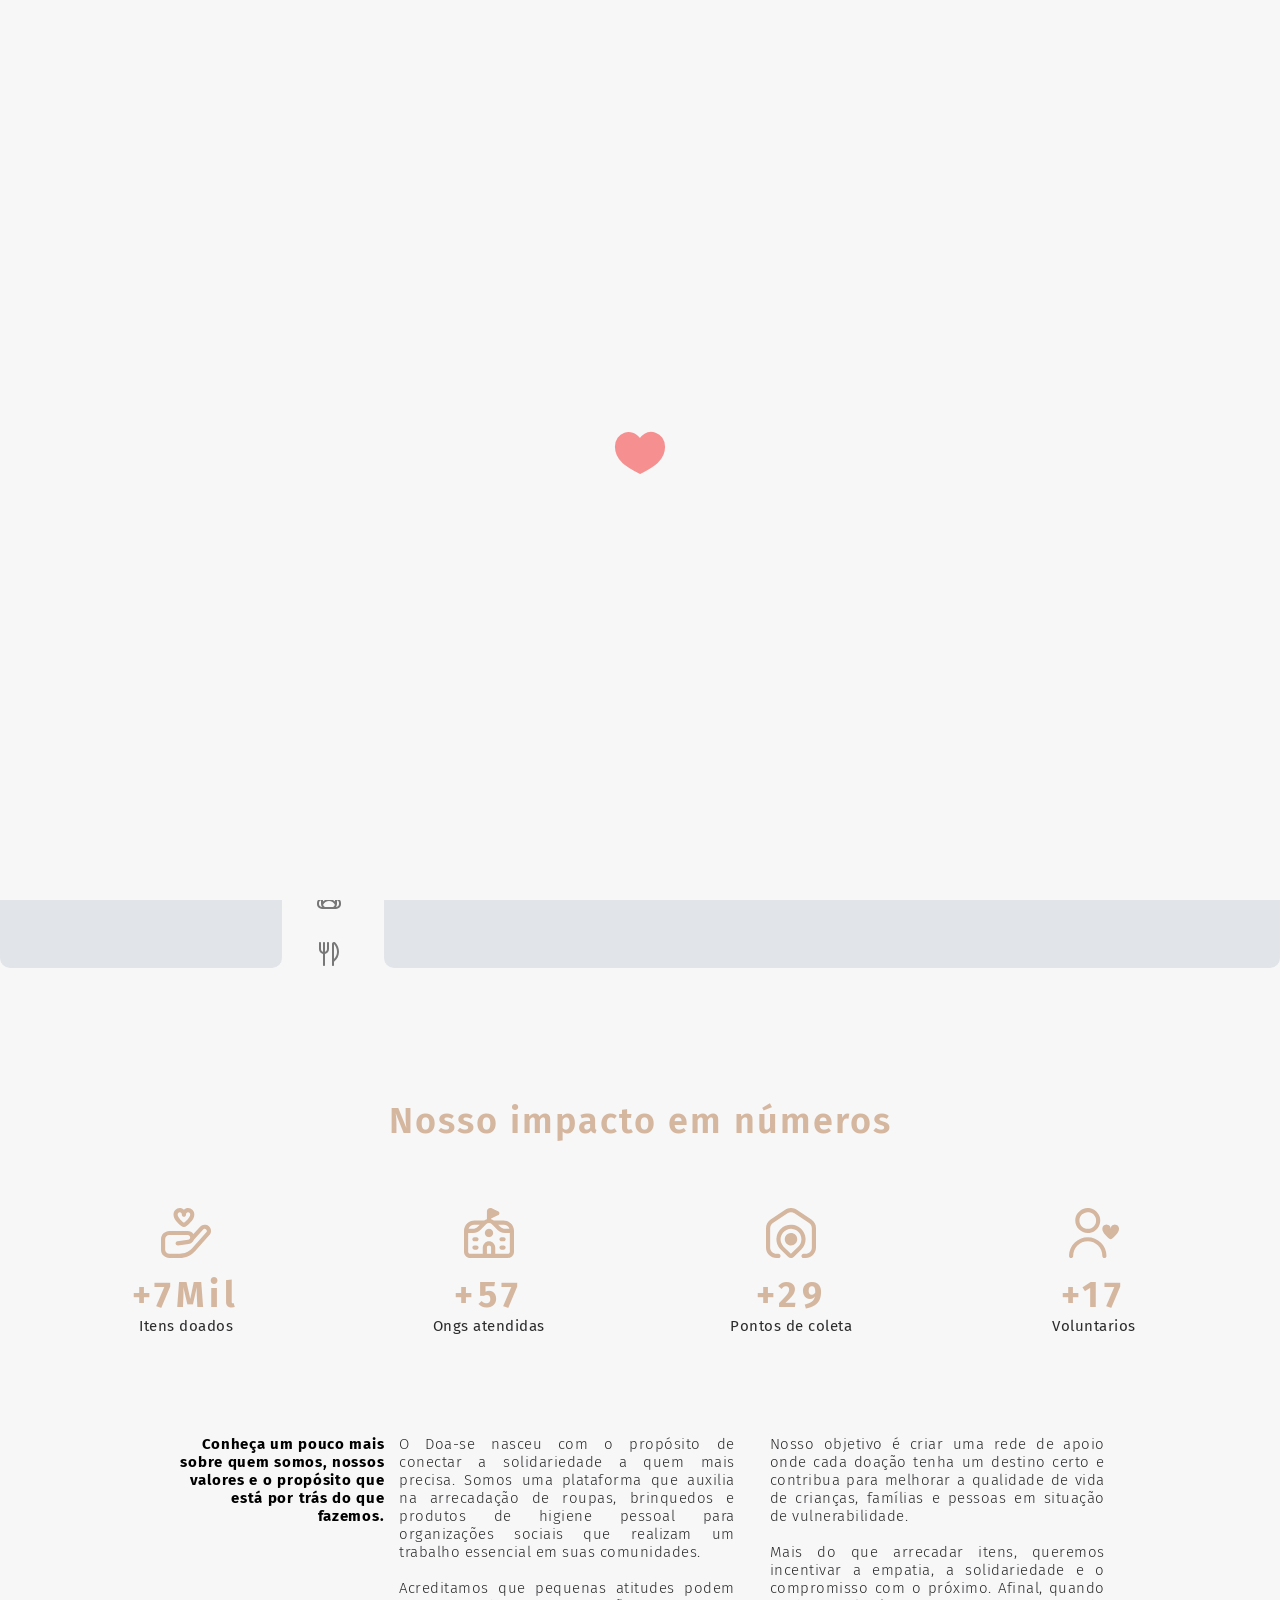
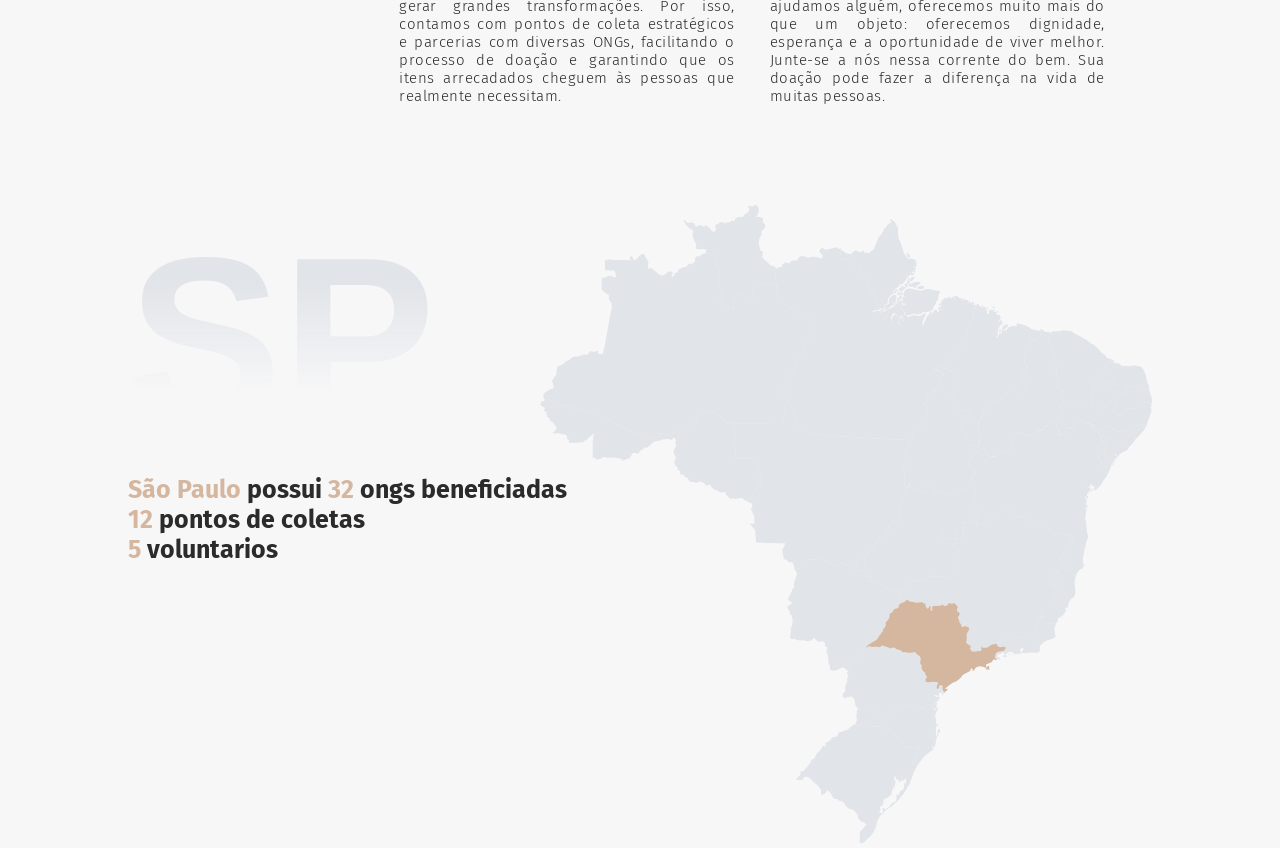
==== commit 032c8e07: "feat: adicona pagina historico de doaçoes" ====
--- a/index.html
+++ b/index.html
@@ -80,7 +80,7 @@
                         <li><a href="">Campanhas</a></li>
                     </ul>
                 </li>
-                <li><a href="">Contato</a></li>
+                <li><a href="src/pages/historico_doacao.html">Contato</a></li>
                 <div id="login-icon">
                     <button id="btn-user" onclick="user_perfil()"></button>
                 </div>
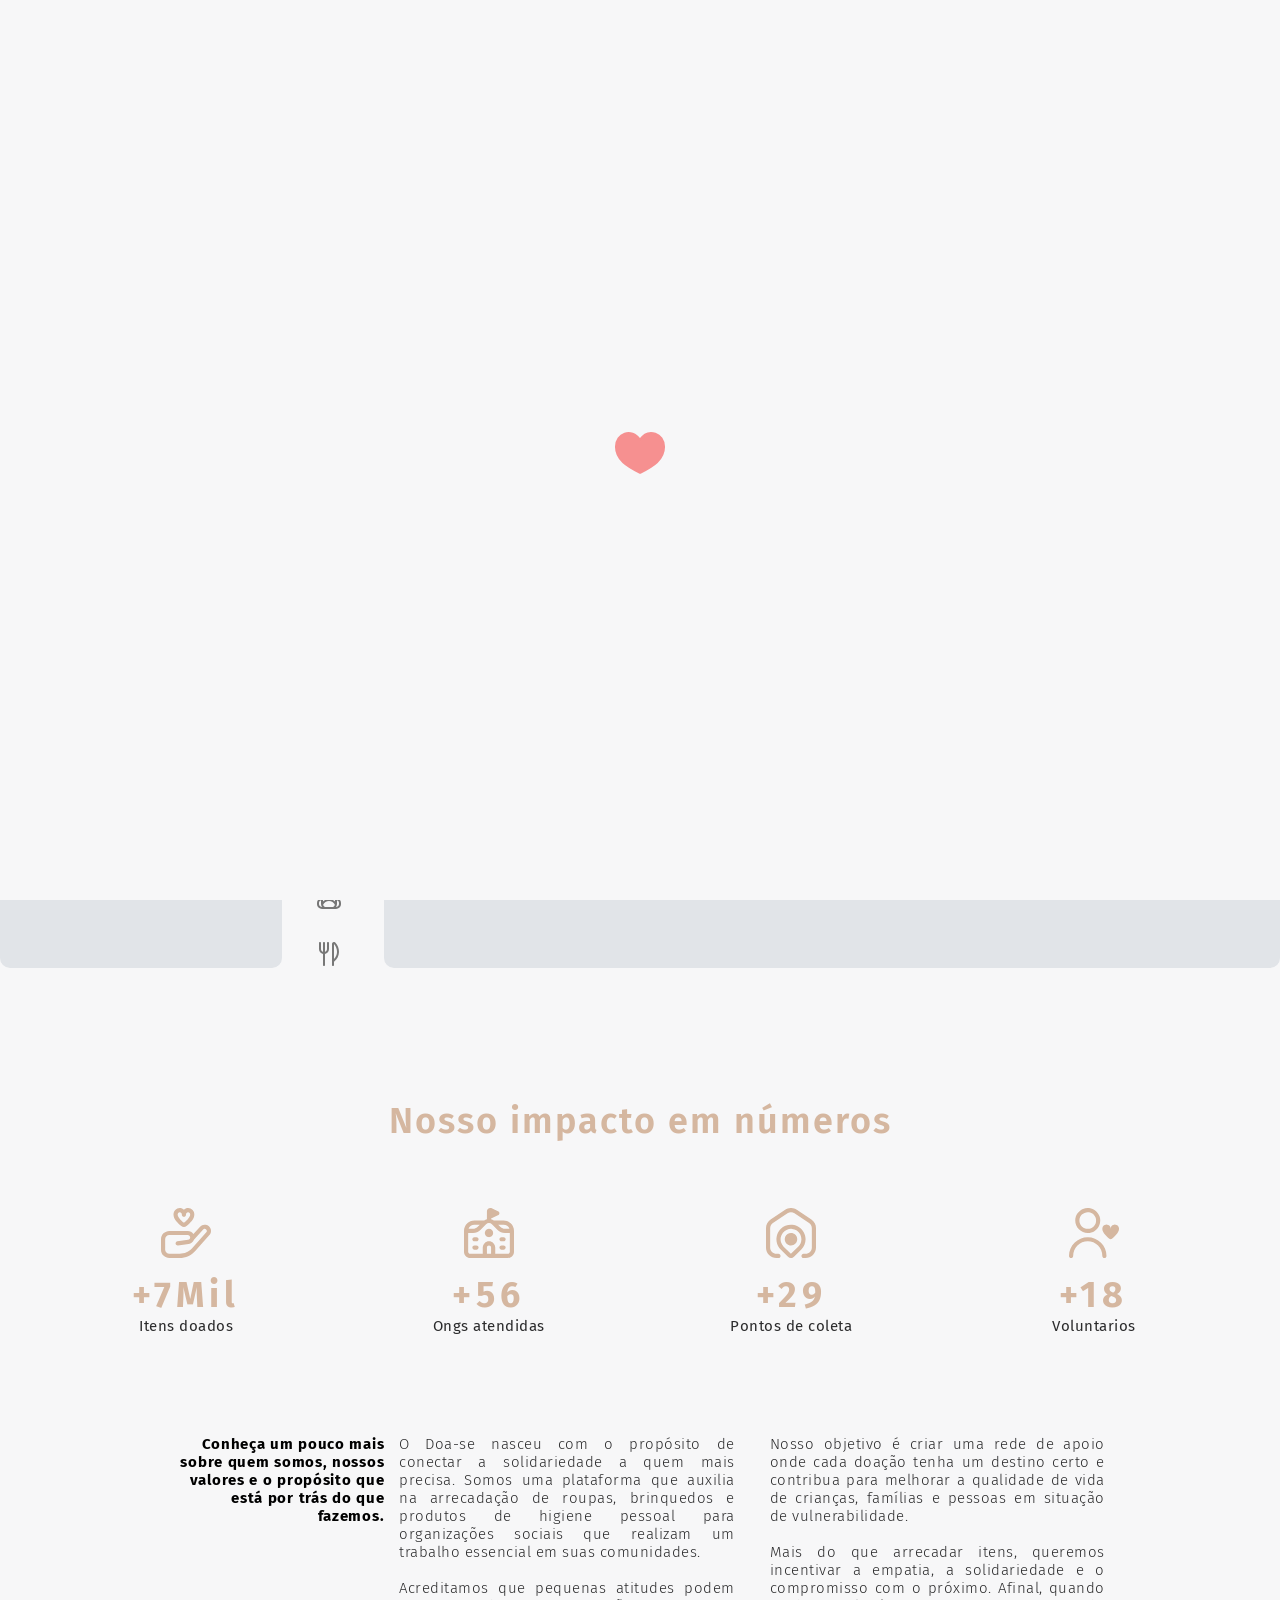
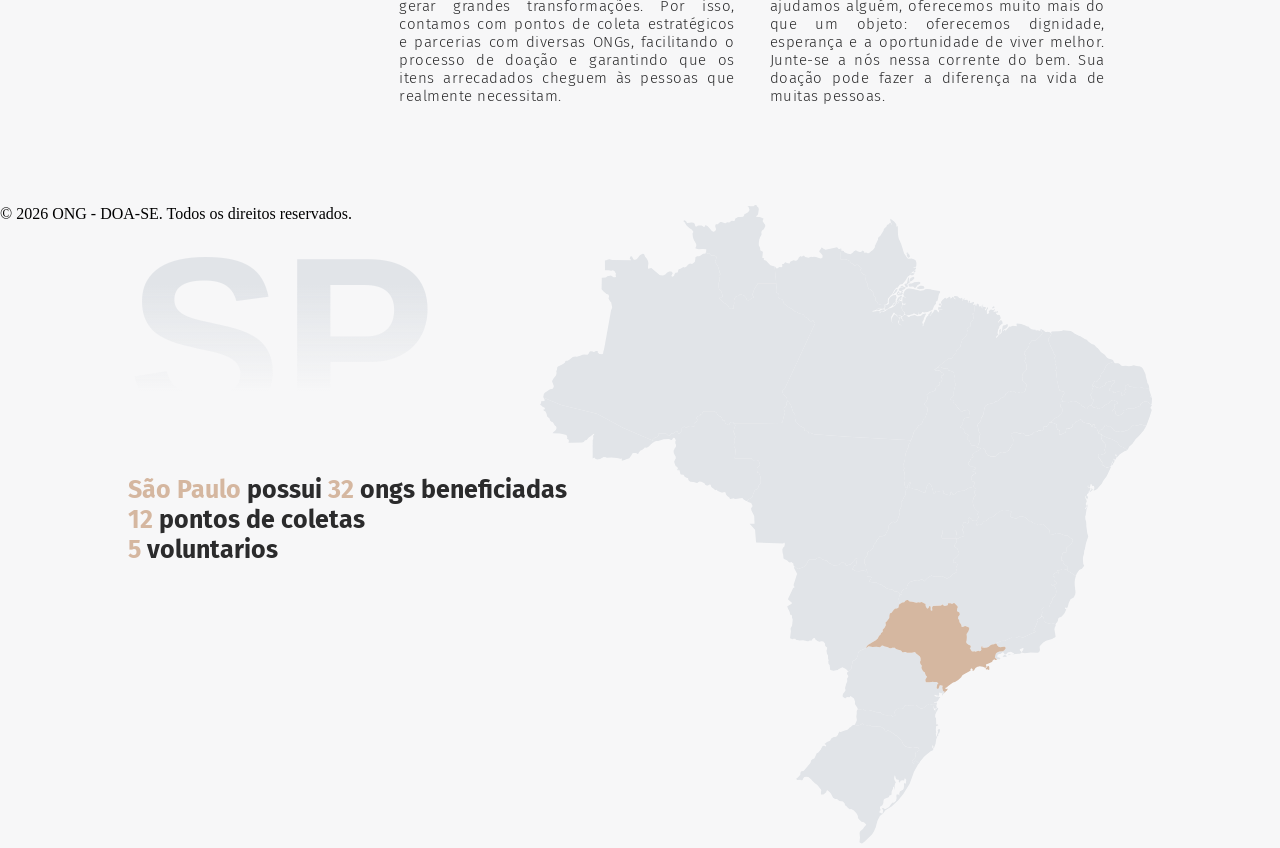
==== commit 21cbd99a: "feat: index alterações" ====
--- a/index.html
+++ b/index.html
@@ -4,7 +4,9 @@
     <meta charset="UTF-8">
     <meta name="viewport" content="width=device-width, initial-scale=1.0">
     <link rel="stylesheet" href="src/css/style.css">
-    <script src="src/js/useracess.js" defer></script>
+    <link rel="stylesheet" href="src/css/icone.css">
+    <script src="src/js/index.js" defer></script>
+    <script src="src/js/menu.js" defer></script>
     <title>Doa-se</title>
 </head>
 <body>
@@ -20,33 +22,56 @@
         <div class="user-screen" onclick="user_perfil()"></div>
         <div id="menu-user">
             <div id="user-info">
-                <img id="user-photo" src="src/assets/images/Endy/20260925_212702.jpg" alt="">
                 <div id="user-blur-b">
                     <div id="user-blur">
-                        <div id="user-info-containder">
-                            <h2 class="user-info" id="user-info-nome">Olá, <Span>Endy</Span>!</h2>
-                            <p class="user-info" id="user-info-cad">Doador desde 2025</p>
-                            <p class="user-info" id="user-info-mot">Seu apoio faz a diferença.</p>
+                    </div>
+                </div>
+
+                <div id="user-info-containder">
+                    <h3 class="user-info" id="user-info-nome">Olá, <Span>Endy Henrique</Span>!</h3><br>
+
+                    <div id="resumo-user">
+                        <div class="user-info">
+                            <h3 id="doacoes-realizadas">12</h3>
+                            <p class="resumo-doacao">Doações<br>realizadas</p>
                         </div>
-                        <button id="btn-user-doacao">Fazer uma doação</button>
-                    </div>
+                        <div class="user-info">
+                            <h3>8</h3>
+                            <p class="resumo-doacao">Doações<br>concluidas</p>
+                        </div>
+                        <div class="user-info">
+                            <h3>4</h3>
+                            <p class="resumo-doacao">Em<br>andamento</p>
+                        </div>
+                    </div>
+                    <div id="btn-painel-container">
+                        <button class="btn-user-painel">Quero doar</button>
+                        <button class="btn-user-painel">Tornar voluntario</button>
+                    </div>
+
+                </div>
+
+
+                <div id="user-photo-container">
+                    <img id="user-photo" src="src/assets/images/Endy/20260925_212702.jpg" alt="">
                 </div>
                 <svg id="user-setting-icon" onclick="addUserSetting()" width="24" height="24" viewBox="0 0 24 24" xmlns="http://www.w3.org/2000/svg">
                     <path  d="M1.60682 18C2.43398 19.4356 4.26834 19.9288 5.70393 19.1017C5.70491 19.1011 5.70585 19.1005 5.70684 19.1L6.15182 18.843C6.99182 19.5616 7.95735 20.119 8.9998 20.487V21C8.9998 22.6568 10.343 24 11.9998 24C13.6566 24 14.9998 22.6568 14.9998 21V20.487C16.0424 20.1184 17.008 19.5604 17.8478 18.841L18.2948 19.099C19.7307 19.9274 21.5664 19.4349 22.3948 17.999C23.2232 16.563 22.7308 14.7274 21.2948 13.899L20.8508 13.643C21.0507 12.5554 21.0507 11.4405 20.8508 10.353L21.2948 10.097C22.7307 9.26855 23.2232 7.43292 22.3948 5.99695C21.5664 4.56103 19.7308 4.06852 18.2948 4.89694L17.8498 5.15395C17.009 4.43616 16.0428 3.87984 14.9998 3.513V3C14.9998 1.34316 13.6566 0 11.9998 0C10.343 0 8.9998 1.34316 8.9998 3V3.513C7.95721 3.88158 6.99163 4.43958 6.15182 5.15902L5.70482 4.90003C4.26885 4.07156 2.43323 4.56408 1.6048 6C0.776383 7.43592 1.26885 9.27159 2.70482 10.1L3.14882 10.356C2.94895 11.4435 2.94895 12.5584 3.14882 13.646L2.70482 13.902C1.27284 14.7326 0.781961 16.5647 1.60682 18ZM11.9998 8.00002C14.2089 8.00002 15.9998 9.79088 15.9998 12C15.9998 14.2091 14.2089 16 11.9998 16C9.79068 16 7.99982 14.2091 7.99982 12C7.99982 9.79088 9.79068 8.00002 11.9998 8.00002Z"/>
                 </svg>
-            </div>
-            <div id="user-setting">
-                <svg id="user-setting-icon-back" onclick="removeUserSetting()" width="24" height="24" viewBox="0 0 24 24" xmlns="http://www.w3.org/2000/svg">
-                    <path d="M19 10.5H10.207L12.646 8.061C12.9274 7.77974 13.0855 7.39822 13.0856 7.00036C13.0857 6.6025 12.9277 6.2209 12.6465 5.9395C12.3652 5.65811 11.9837 5.49997 11.5858 5.49988C11.188 5.49978 10.8064 5.65774 10.525 5.939L6.93896 9.525C6.28373 10.182 5.91577 11.0721 5.91577 12C5.91577 12.9279 6.28373 13.818 6.93896 14.475L10.525 18.061C10.8064 18.3423 11.188 18.5002 11.5858 18.5001C11.9837 18.5 12.3652 18.3419 12.6465 18.0605C12.9277 17.7791 13.0857 17.3975 13.0856 16.9997C13.0855 16.6018 12.9274 16.2203 12.646 15.939L10.207 13.5H19C19.3978 13.5 19.7793 13.342 20.0606 13.0607C20.3419 12.7794 20.5 12.3978 20.5 12C20.5 11.6022 20.3419 11.2206 20.0606 10.9393C19.7793 10.658 19.3978 10.5 19 10.5Z"/>
-                </svg>
-
-                <ul class="user-setting-list">
-                    <li><a href="">Configurações</a></li>
-                    <li><a href="">Segurança e Privacidade</a></li>
-                    <li><a href="">Histórico de doações</a></li>
-                    <li><a href="">Ajuda</a></li>
-                    <li><a href="">Sair</a></li>
-                </ul>
+
+                <div id="user-setting">
+                    <svg id="user-setting-icon-back" onclick="removeUserSetting()" width="24" height="24" viewBox="0 0 24 24" xmlns="http://www.w3.org/2000/svg">
+                        <path d="M19 10.5H10.207L12.646 8.061C12.9274 7.77974 13.0855 7.39822 13.0856 7.00036C13.0857 6.6025 12.9277 6.2209 12.6465 5.9395C12.3652 5.65811 11.9837 5.49997 11.5858 5.49988C11.188 5.49978 10.8064 5.65774 10.525 5.939L6.93896 9.525C6.28373 10.182 5.91577 11.0721 5.91577 12C5.91577 12.9279 6.28373 13.818 6.93896 14.475L10.525 18.061C10.8064 18.3423 11.188 18.5002 11.5858 18.5001C11.9837 18.5 12.3652 18.3419 12.6465 18.0605C12.9277 17.7791 13.0857 17.3975 13.0856 16.9997C13.0855 16.6018 12.9274 16.2203 12.646 15.939L10.207 13.5H19C19.3978 13.5 19.7793 13.342 20.0606 13.0607C20.3419 12.7794 20.5 12.3978 20.5 12C20.5 11.6022 20.3419 11.2206 20.0606 10.9393C19.7793 10.658 19.3978 10.5 19 10.5Z"/>
+                    </svg>
+
+                    <ul class="user-setting-list">
+                        <li><a href=""><i class="icone config iconeP"></i> Configurações</a></li>
+                        <li><a href=""><i class="icone seguranca iconeP"></i> Segurança e Privacidade</a></li>
+                        <li><a href="src/pages/historico_doacao.html"><i class="icone hist iconeP"></i> Histórico de doações</a></li>
+                        <li><a href=""><i class="icone ajuda iconeP"></i> Ajuda</a></li>
+                        <li><a href="#" onclick="logout(event)"><i class="icone sair iconeP"></i> Sair</a></li>
+                    </ul>
+                </div>
             </div>
            
         </div>
@@ -76,12 +101,13 @@
                 <li><a href="#impactos">Sobre</a></li>
                 <li><a onclick="abrirSublista()">Doações</a>
                     <ul id="sublista-doar">
-                        <li><a href="">Doar</a></li>
+                        <li><a href="src/pages/doacao.html">Doar</a></li>
                         <li><a href="">Campanhas</a></li>
                     </ul>
                 </li>
-                <li><a href="src/pages/historico_doacao.html">Contato</a></li>
+                <li><a href="">Contato</a></li>
                 <div id="login-icon">
+                    <a href="" id="btn-entrar">Entrar/Cadastar</a>
                     <button id="btn-user" onclick="user_perfil()"></button>
                 </div>
             </ul>
@@ -92,14 +118,16 @@
         <section>
             <div class="hero-section">
                 <div class="hero-container">
+                    <img class="image-hero parallax" id="image-hero-bgB" data-vel="-20" src="src/assets/images/hero/hero-bg-01.webp" alt="">
                     <img class="image-hero parallax" id="image-hero-bg" data-vel="-20" src="src/assets/images/hero/hero-bg-01.webp" alt="">
                     <p id="hero-doase" class="parallax" data-vel="10">DOA-SE</p>
                     <img class="image-hero parallax" id="image-hero-person" data-vel="20" src="src/assets/images/hero/hero-person-01.webp" alt="">
+                    <p id="hero-doase-outline" class="parallax" data-vel="10"><span class="no-out">DO</span>A-<span class="no-out">SE</span></p>
                     <h2 id="hero-text" class="parallax" data-vel="100">Uma doação<br>pode mudar o dia<br>de pessoas como <span id="hero-nomes">[Nome]</span></h2>
                     <div id="hero-border"></div>
                 </div>
             </div>
-            <button onclick="quero_doar()">Quero Doar</button>
+            <button id="queroDoar" onclick="quero_doar()">Quero Doar</button>
         </section>
         
         <section id="o-que-doar">
@@ -196,7 +224,7 @@
                 <h1 id="sigla-mapa">SP</h1>
                 <div id="container-estado-info">
                     <div id="estado-info">
-                        <h2><span class="text-mapa-info-destaque">São Paulo</span> possui <span class="text-mapa-info-destaque">32</span> ongs beneficiadas</h2>
+                        <h2><span class="text-mapa-info-destaque" id="nome-estado">São Paulo</span> possui <span class="text-mapa-info-destaque" id="qtd-ong-estado">32</span> ongs beneficiadas</h2>
                         <h2><span class="text-mapa-info-destaque">12</span> pontos de coletas</h2>
                         <h2><span class="text-mapa-info-destaque">5</span> voluntarios</h2>
                     </div>
@@ -236,10 +264,8 @@
         </section>
     </main>
 
-    <footer class="direitos_fixos">
-
+    <footer>
         <p>&copy; 2026 ONG - DOA-SE. Todos os direitos reservados.</p>
-    
     </footer>
 </body>
 </html>
--- a/src/css/style.css
+++ b/src/css/style.css
@@ -14,7 +14,9 @@
     --cor-fundo-e: #E1E4E8;
     --cor-fundo-f: rgb(205, 210, 214);
     --cor-primaria: #D5B7A0;
+    --cor-secundaria:#16931e;
     --cor-fonte-padrão: #2B2B2C;
+    
 }
 
 
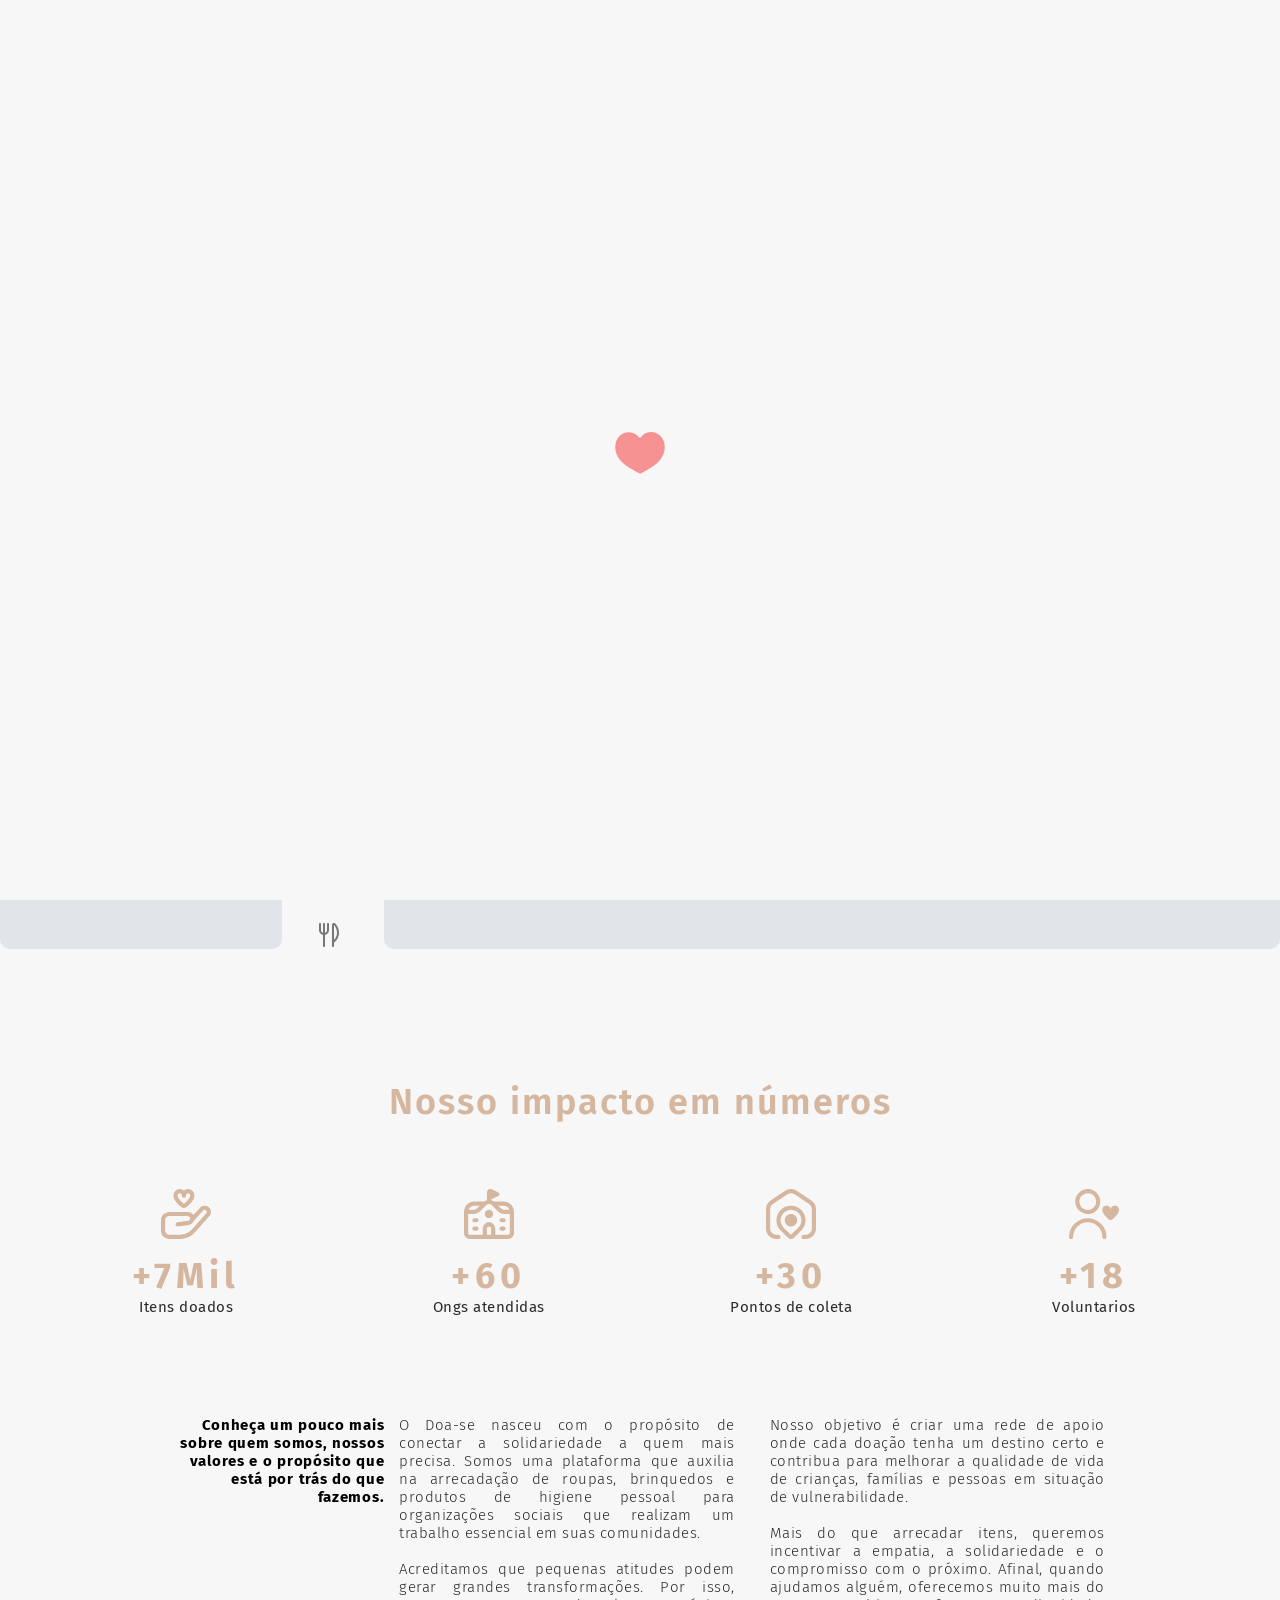
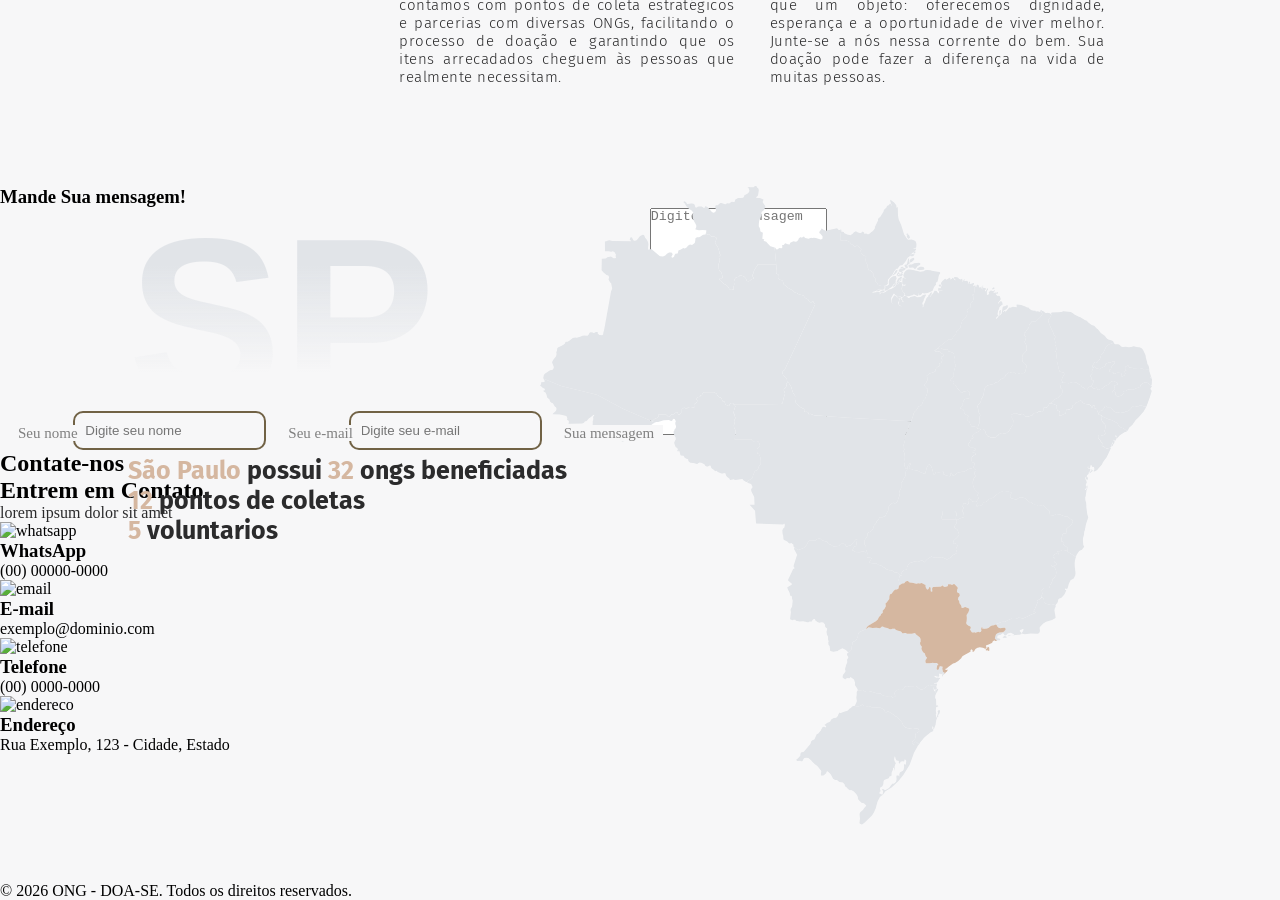
==== commit 3bca20e1: "add: Formulario contatos na main page." ====
--- a/index.html
+++ b/index.html
@@ -263,6 +263,67 @@
             </div>
         </section>
     </main>
+    
+     <section id="contatos">
+            <div class="container_contatos">
+
+                <form>
+                    <h3> Mande Sua mensagem! </h3>
+
+                    <label> Seu nome </label>
+                    <input type="text" name="nome" id="nome" placeholder="Digite seu nome" required>
+
+                    <label> Seu e-mail </label>
+                    <input type="email" name="email" id="email" placeholder="Digite seu e-mail" required>
+
+                    <label> Sua mensagem </label>
+                    <textarea name="mensagem" id="mensagem" rows="15" maxlength="1000" placeholder="Digite sua mensagem"
+                        required></textarea>
+
+                    <button type="submit" id="enviar">Enviar Mensagem</button>
+
+                </form>
+            </div>
+        </section>
+
+        <section>
+            <h2> Contate-nos</h2>
+            <h1> Entrem em Contato</h1>
+
+            <a> lorem ipsum dolor sit amet </a>
+
+            <div class="grid_2x2">
+
+                <div class="lgrid_whats">
+                    <img src="assets/img/whatsapp.png" alt="whatsapp">
+                    <h3> WhatsApp </h3>
+                    <p> (00) 00000-0000 </p>
+                </div>
+
+                <div class="lgrid_email">
+                    <img src="assets/img/email.png" alt="email">
+                    <h3> E-mail </h3>
+                    <p> exemplo@dominio.com </p>
+                </div>
+            </div>
+
+            <div class="grid2_2x2">
+
+                <div class="lgrid_telefone">
+                    <img src="assets/img/telefone.png" alt="telefone">
+                    <h3> Telefone </h3>
+                    <p> (00) 0000-0000 </p>
+                </div>
+
+                <div class="lgrid_endereco">
+                    <img src="assets/img/endereco.png" alt="endereco">
+                    <h3> Endereço </h3>
+                    <p> Rua Exemplo, 123 - Cidade, Estado </p>
+                </div>
+
+            </div>
+        </section>
+
 
     <footer>
         <p>&copy; 2026 ONG - DOA-SE. Todos os direitos reservados.</p>
--- a/src/css/style.css
+++ b/src/css/style.css
@@ -14,9 +14,7 @@
     --cor-fundo-e: #E1E4E8;
     --cor-fundo-f: rgb(205, 210, 214);
     --cor-primaria: #D5B7A0;
-    --cor-secundaria:#16931e;
     --cor-fonte-padrão: #2B2B2C;
-    
 }
 
 
@@ -43,11 +41,14 @@
 
 html {
     scroll-behavior: smooth;
+    min-height: 100%;
 }
 
 body {
+    position: relative;
     margin: 0;
     background-color: var(--cor-fundo);
+    height: 2500px;
 }
 
 .font-fira-sans {
@@ -102,6 +103,21 @@
     background-color: var(--cor-fundo);
 }
 
+a{
+    text-decoration: none;
+    color: var(--cor-fonte-padrão);
+}
+
+a:hover{
+    font-weight: bold;
+    text-decoration: none;
+    color: var(--cor-primaria);
+}
+
+li{
+    list-style: none;
+}
+
 
 /* ==========================================================================
    2. NAVEGAÇÃO
@@ -164,14 +180,20 @@
 #menu-user {
     position: fixed;
     display: flex;
-    width: 300px;
-    height: 50%;
+    width: 500px;
+    height: 40%;
     border-radius: 3%;
     background-color: var(--cor-fundo);
     overflow: hidden;
     z-index: 1002;
     top: 10%;
     right: 10%;
+    transition: all 0.5s ease-in-out;
+}
+
+#menu-user.menuConfig{
+    width: 300px;
+    height: 50%;
 }
 
 .user-screen {
@@ -192,50 +214,100 @@
     background-color: var(--cor-primaria);
 }
 
+#user-photo-container{
+    position: absolute;
+    left: 50%;
+    transform: translateX(-50%);
+    width: 90px;
+    height: 90px;
+    border-radius: 100%;
+    overflow: hidden;
+    top: 10%;
+}
+
 #user-photo {
-    width: 310px;
-    position: absolute;
-    top: -40px;
+    position: absolute;
+    width: 100%;
+    height: auto;
+    top: 0;
 }
 
 #user-info-containder {
-    position: absolute;
+    width: 100%;
+    position: absolute;
+    top: 40%;
+    left: 5px;
 }
 
 .user-info {
+    text-align: center;
     font-family: 'fira sans';
-    margin-left: 20px;
     margin-top: 3px;
     letter-spacing: 0.5px;
+    color: var(--cor-fonte-padrão);
+}
+
+#user-info-nome {
+    font-weight: 400;
+    bottom: 25%;
+}
+
+.resumo-doacao{
+    font-size: 10px;
+}
+
+#resumo-user{
+    display: grid;
+    grid-template-columns: 1fr 1fr 1fr;
+    text-align: center;
+    gap: 10px;
+}
+
+.btn-user-painel{
+    border-radius: 50px;
+    border: none;
+    background: var(--cor-fonte-padrão);
     color: var(--cor-fundo);
-}
-
-#user-info-nome {
-    font-weight: 500;
-    bottom: 25%;
+    cursor: pointer;
+    height: 50px;
+    width: 150px;
+}
+
+.btn-user-painel:hover{
+    background: var(--cor-primaria);
+}
+
+#btn-painel-container{
+    margin-top: 30px;
+    margin: 30px;
+    display: grid;
+    grid-template-columns: max-content max-content;
+    justify-content: center;
+    text-align: center;
+    gap: 10px;
 }
 
 #user-info-cad, #user-info-tipo, #user-info-mot {
-    font-size: 14px;
+    font-size: 10px;
 }
 
 #user-blur {
-    width: 100%;
-    height: 170px;
-    bottom: 0;
-    position: absolute;
-    background: #1b1b1b6f;
-    backdrop-filter: blur(12px);
-    -webkit-backdrop-filter: blur(12px);
+    width: 200%;
+    height: 200px;
+    left: -50%;
+    bottom: -10%;
+    position: absolute;
+    background: var(--cor-fundo);
+    filter: blur(10px);
 }
 
 #user-setting-icon {
-    fill: var(--cor-fundo);
+    fill: var(--cor-fonte-padrão);
     position: absolute;
     width: 20px;
     height: 20px;
     right: 5%;
-    top: 3%;
+    top: 5%;
     cursor: pointer;
 }
 
@@ -263,15 +335,20 @@
     height: 100%;
     background: var(--cor-fundo);
     display: none;
+    z-index: 100;
 }
 
 #user-setting.ativo {
     display: block;
 }
 
-.user-setting-list {
+.user-setting-list{
     position: absolute;
     bottom: 20px;
+    color: var(--cor-fonte-padrão);
+    font-family: 'fira sans';
+    letter-spacing: 0.5px;
+
 }
 
 .user-setting-list li{
@@ -288,6 +365,29 @@
     cursor: pointer;
 }
 
+.login-screen {
+    position: fixed;
+    backdrop-filter: blur(10px);
+    width: 100%;
+    height: 100%;
+    background-color: rgba(22, 21, 21, 0.302);
+    z-index: 1001;
+}
+
+
+#login-pop {
+    position: fixed;
+    display: flex;
+    width: 400px;
+    height: 30%;
+    border-radius: 3%;
+    background-color: var(--cor-fundo);
+    overflow: hidden;
+    z-index: 1002;
+    top: 10%;
+    right: 10%;
+}
+
 
 /* ==========================================================================
    3. HERO SECTION
@@ -302,17 +402,50 @@
 }
 
 #image-hero-bg {
+    position: absolute;
     width: 120%;
     height: auto;
     filter: brightness(50%) blur(5px);
     z-index: 1;
-}
+    opacity: 1;
+    transition: opacity 1.5s ease-in;
+}
+
+#image-hero-bg.fade {
+    opacity: 0;
+}
+
+#image-hero-bgB {
+    position: absolute;
+    width: 120%;
+    height: auto;
+    filter: brightness(50%) blur(5px);
+    z-index: 1;
+    opacity: 1;
+}
+
 
 #image-hero-person {
-    width: 30%;
-    height: auto;
+    width: auto;
+    height: 700px;
     position: absolute;
     z-index: 3;
+    opacity: 1;
+    transition: opacity 1.5s ease-in-out;
+}
+
+#image-hero-person.fade {
+    opacity: 0;
+}
+
+
+#hero-nomes{
+    opacity: 1;
+    transition: opacity 1.5s ease-in-out;
+}
+
+#hero-nomes.fade{
+    opacity: 0;
 }
 
 .hero-container{
@@ -347,6 +480,22 @@
     z-index: 2;
 }
 
+#hero-doase-outline{
+    font-family: 'Arial Narrow', Arial, sans-serif;
+    font-weight: 900;
+    font-size: 18vw;
+    position: absolute;
+    z-index: 4;
+    color: transparent;
+    -webkit-text-fill-color: transparent;     
+    -webkit-text-stroke: 2.5px var(--cor-fundo);
+    -webkit-mask-image: linear-gradient(to top, transparent 30%, #000 50%);
+    mask-image: linear-gradient(to top, transparent 30%, #000 50%);
+}
+.no-out{
+    -webkit-text-stroke: 0px;
+}
+
 #hero-text {
     font-family: Tahoma;
     font-weight: 300;
@@ -383,6 +532,26 @@
 /* ==========================================================================
    4. SECÇÃO O QUE DOAR
    ========================================================================== */
+
+
+#queroDoar{
+    position: absolute;
+    height: 60px;
+    width: 500px;
+    border-radius: 50px;
+    border: none;
+    background: var(--cor-fonte-padrão);
+    color: var(--cor-fundo);
+    cursor: pointer;
+    position: absolute;
+    left: 50%;
+    transform: translatex(-50%) translateY(-90px);
+    z-index: 5;
+}
+
+#queroDoar:hover{
+    background: var(--cor-primaria);
+}
 
 .btn-o-que-doar{
     background-color: transparent;
@@ -667,320 +836,9 @@
     background-color: var(--cor-fundo-e);
 }
 
-/* ==========================================================================
-   7. Login e Registro
-   ========================================================================== */
-
-.container_login {
-    display: grid;
-    grid-template-columns: 1.4fr 1fr;
-    min-height: 100vh;
-    width: 100%;
-    background-color: #181818;
-    font-family: 'Fira Sans', sans-serif;
-}
-
-/* Painel Esquerdo */
-.lpanel {
-    background: linear-gradient(135deg, #d5b7a0 0%, #8c6d56 55%, #2b2b2c 100%);
-    padding: 60px;
-    display: flex;
-    flex-direction: column;
-    justify-content: space-between;
-    color: var(--cor-fundo);
-    position: relative;
-    overflow: hidden;
-}
-
-.lpanel::after {
-    content: "";
-    position: absolute;
-    width: 650px;
-    height: 650px;
-    border: 2px solid rgba(255, 255, 255, 0.18);
-    border-radius: 50% 50% 0 50%;
-    right: -120px;
-    bottom: -80px;
-    transform: rotate(-25deg);
-    pointer-events: none;
-}
-
-.lpanel .marca {
-    font-size: 1.5rem;
-    font-weight: 700;
-    letter-spacing: 1px;
-}
-
-.lpanel .text {
-    max-width: 460px;
-    z-index: 1;
-}
-
-.lpanel .text h2 {
-    font-size: 2.3rem;
-    margin-bottom: 15px;
-    font-weight: 600;
-}
-
-.lpanel .text p {
-    font-size: 1rem;
-    line-height: 1.6;
-    font-weight: 300;
-    opacity: 0.95;
-}
-
-.lpanel .cards-row {
-    display: flex;
-    gap: 15px;
-    z-index: 1;
-}
-
-.lpanel .glass-card {
-    flex: 1;
-    height: 85px;
-    background: rgba(255, 255, 255, 0.15);
-    border-radius: 10px;
-    backdrop-filter: blur(4px);
-}
-
-/* Painel Direito */
-.rpanel {
-    background-color: #181818;
-    padding: 60px 55px;
-    display: flex;
-    flex-direction: column;
-    justify-content: center;
-}
-
-.rpanel h1 {
-    color: var(--cor-primaria);
-    font-size: 2.5rem;
-    font-weight: 600;
-    margin-bottom: 45px;
-}
-
-.rpanel .campo {
-    display: flex;
-    flex-direction: column;
-    margin-bottom: 30px;
-}
-
-.rpanel .campo label {
-    position: static;
-    background-color: transparent;
-    padding: 0;
-    margin-bottom: 8px;
-    font-size: 0.9rem;
-    color: #a0a0a0;
-    pointer-events: auto;
-}
-
-.rpanel .campo input {
-    background-color: transparent;
-    border: none;
-    border-bottom: 1px solid #444;
-    border-radius: 0;
-    padding: 10px 0;
-    color: var(--cor-fundo);
-    font-size: 1rem;
-    outline: none;
-    transition: border-color 0.3s;
-}
-
-.rpanel .campo input:focus {
-    border-bottom: 1px solid var(--cor-primaria);
-}
-
-.rpanel .acoes-login {
-    text-align: right;
-    margin-top: -15px;
-    margin-bottom: 30px;
-}
-
-.rpanel .senha {
-    font-size: 0.85rem;
-    color: #a0a0a0;
-    text-decoration: none;
-}
-
-.rpanel .senha:hover {
-    color: var(--cor-fundo);
-    text-decoration: underline;
-}
-
-.rpanel .btn-entrar {
-    width: 100%;
-    padding: 14px;
-    background-color: var(--cor-primaria);
-    color: var(--cor-fonte-padrão);
-    border: none;
-    border-radius: 6px;
-    font-size: 1rem;
-    font-weight: 600;
-    cursor: pointer;
-    transition: opacity 0.3s;
-}
-
-.rpanel .btn-entrar:hover {
-    opacity: 0.9;
-}
-
-.rpanel .cadastro-area {
-    margin-top: 25px;
-    text-align: center;
-    font-size: 0.9rem;
-    color: #a0a0a0;
-}
-
-.regis {
-    text-decoration: none;
-    color: var(--cor-primaria);
-    font-weight: 600;
-    transition: 0.3s;
-}
-
-.regis:hover {
-    color: var(--cor-fundo);
-    text-decoration: underline;
-}
-
-/* ==========================================================================
-  8- ESTILOS DAS ABAS (PESSOA FÍSICA / JURÍDICA)
-   ========================================================================== */
-
-.rpanel-cadastro {
-    padding: 35px 55px;
-    justify-content: flex-start;
-    overflow-y: auto;
-    overflow-x: hidden;
-    max-height: 100vh;
-    box-sizing: border-box;
-}
-
-.rpanel-cadastro h1 {
-    margin-bottom: 25px;
-    font-size: 2.2rem;
-}
-
-.rpanel-cadastro .campo {
-    margin-bottom: 20px;
-}
-
-.tabs-header {
-    display: flex;
-    border-bottom: 1px solid #333;
-    margin-bottom: 28px;
-    gap: 25px;
-}
-
-.tab-btn {
-    background: transparent;
-    border: none;
-    border-bottom: 2px solid transparent;
-    padding: 10px 4px;
-    color: #888;
-    font-family: 'Fira Sans', sans-serif;
-    font-size: 1rem;
-    font-weight: 600;
-    cursor: pointer;
-    transition: all 0.3s ease;
-}
-
-.tab-btn:hover {
-    color: var(--cor-fundo);
-}
-
-.tab-btn.active {
-    color: var(--cor-primaria);
-    border-bottom: 2px solid var(--cor-primaria);
-}
-
-.tab-content {
-    display: none;
-    animation: fadeIn 0.3s ease;
-}
-
-.tab-content.active {
-    display: block;
-}
-
-@keyframes fadeIn {
-    from { opacity: 0; transform: translateY(6px); }
-    to { opacity: 1; transform: translateY(0); }
-}
-
-/* Campos lado a lado */
-.rpanel .linha-dupla {
-    display: grid;
-    grid-template-columns: 1fr 1fr;
-    gap: 20px;
-}
-
-/* Ícone do calendário visível no fundo escuro  apenas quando o fundo for escuro*/
-.rpanel input[type="date"]::-webkit-calendar-picker-indicator {
-    filter: invert(0.8);
-    cursor: pointer;
-}
-
-/* ==========================================================================
-  9- RESPONSIVIDADE DA TELA LOGIN E REGISTRO
-   ========================================================================== */
-
-@media (max-width: 900px) {
-    .container_login {
-        display: flex;
-        flex-direction: column;
-        height: auto;
-        min-height: 100vh;
-        overflow-x: hidden;
-    }
-
-    .lpanel {
-        width: 100%;
-        min-height: auto;
-        padding: 35px 25px;
-        box-sizing: border-box;
-    }
-
-    .lpanel .text h2 {
-        font-size: 1.8rem;
-    }
-
-    .rpanel, .rpanel-cadastro {
-        width: 100%;
-        max-width: 100%;
-        height: auto;
-        max-height: none;
-        padding: 35px 25px;
-        box-sizing: border-box;
-    }
-
-    .rpanel .linha-dupla {
-        grid-template-columns: 1fr;
-        gap: 0;
-    }
-
-    .tabs-header {
-        gap: 15px;
-    }
-
-    .tab-btn {
-        font-size: 0.95rem;
-    }
-}
-
-/* ==========================================================================
-  10- RESPONSIVIDADE DA TELA LOGIN E REGISTRO
-   ========================================================================== */
-
-.direitos_fixos{
-     position: fixed;
-    bottom: 15px;
-    right: 20px;
-    z-index: 1000;
-    font-size: 14 px;
-    color:#a0a0a0;
-    background-color: rgba(255, 255, 255, 0); 
-    padding: 5px 10px;
-    border-radius: 4px;
-}
+
+
+footer {
+    position: absolute;
+    bottom: 0;
+}
--- a/src/css/icone.css
+++ b/src/css/icone.css
@@ -0,0 +1,58 @@
+
+.icone {
+    display: inline-block;
+    width: 24px;
+    height: 24px;
+    flex: none;
+    background: currentColor;
+    color: currentColor;
+    -webkit-mask: var(--img) center / contain no-repeat;
+    mask: var(--img) center / contain no-repeat;
+}
+
+.iconeP {
+    display: inline-block;
+    width: 16px;
+    height: 16px;
+    flex: none;
+    background: currentColor;
+    color: currentColor;
+    -webkit-mask: var(--img) center / contain no-repeat;
+    mask: var(--img) center / contain no-repeat;
+}
+
+.iconeG {
+    display: inline-block;
+    width: 48px;
+    height: 48px;
+    flex: none;
+    background: currentColor;
+    color: currentColor;
+    -webkit-mask: var(--img) center / contain no-repeat;
+    mask: var(--img) center / contain no-repeat;
+}
+ 
+.icone.roupa { --img: url("data:image/svg+xml,%3Csvg xmlns='http://www.w3.org/2000/svg' viewBox='0 0 24 24' fill='currentColor' stroke='black' stroke-width='0' stroke-linecap='round' stroke-linejoin='round'%3E%3Cpath d='M14.1788 0C15.0408 -7.82501e-08 15.8682 0.355384 16.4777 0.988281C17.0872 1.62121 17.4288 2.4799 17.4288 3.375C17.4288 3.67336 17.3156 3.95992 17.1124 4.1709C16.9093 4.38184 16.6331 4.5 16.3458 4.5C16.0588 4.49993 15.7833 4.3816 15.5802 4.1709C15.3771 3.95993 15.2628 3.67334 15.2628 3.375C15.2628 3.07664 15.1486 2.79008 14.9454 2.5791C14.7423 2.36826 14.466 2.25 14.1788 2.25C13.8918 2.25016 13.6162 2.36838 13.4132 2.5791C13.2101 2.79007 13.0958 3.07666 13.0958 3.375V7.79395C15.3612 7.95802 17.5368 8.64559 19.3995 9.78711C21.2851 10.9426 22.7816 12.5204 23.7306 14.3555C23.9693 14.8804 24.057 15.4491 23.9865 16.0107C23.9158 16.5723 23.6887 17.1102 23.3253 17.5771C22.9575 18.0538 22.4614 18.444 21.881 18.7139C21.6165 18.8368 21.3378 18.9317 21.0509 19H2.95813C2.67156 18.9317 2.39325 18.8367 2.12903 18.7139C1.54878 18.444 1.05229 18.0538 0.684692 17.5771C0.321091 17.1103 0.0942109 16.5723 0.0235596 16.0107C-0.0470558 15.449 0.0413428 14.8805 0.280396 14.3555C1.23148 12.5189 2.72989 10.9397 4.61829 9.78418C6.48348 8.64291 8.66145 7.95757 10.9288 7.79492V3.375C10.9288 2.47993 11.2715 1.62121 11.881 0.988281C12.4903 0.355501 13.3171 0.00016263 14.1788 0ZM12.0128 9.5C7.74692 9.5001 3.59374 11.8156 2.13977 15.0049C2.02003 15.2637 1.97597 15.5447 2.01086 15.8223C2.0458 16.0998 2.15869 16.3659 2.33997 16.5957C2.52285 16.837 2.77158 17.0348 3.0636 17.1709C3.35561 17.307 3.68199 17.3768 4.01282 17.375H19.9962C20.327 17.3769 20.6534 17.3068 20.9454 17.1709C21.2373 17.035 21.486 16.8376 21.6691 16.5967C21.8513 16.3671 21.9656 16.101 22.0011 15.8232C22.0365 15.5454 21.9921 15.264 21.8722 15.0049C21.0055 13.3566 19.6154 11.9604 17.8673 10.9844C16.1192 10.0084 14.0865 9.49337 12.0128 9.5Z'/%3E%3C/svg%3E"); }
+.icone.sapato { --img: url("data:image/svg+xml,%3Csvg xmlns='http://www.w3.org/2000/svg' viewBox='0 0 24 24' fill='currentColor' stroke='black' stroke-width='0' stroke-linecap='round' stroke-linejoin='round'%3E%3Cpath d='M7.61914 0.0859985C8.02568 -0.0131953 8.44847 -0.0270073 8.86035 0.046936C9.27231 0.120922 9.66406 0.281179 10.0107 0.515686C10.3574 0.750179 10.6511 1.05444 10.873 1.40924C11.095 1.76397 11.2405 2.16106 11.2998 2.57526L11.708 5.73932C11.7626 6.15344 11.9459 6.54088 12.2314 6.84576C12.5169 7.15035 12.8904 7.3579 13.2998 7.43951L17.1768 8.21686C18.5355 8.49138 19.7579 9.22687 20.6367 10.2989C21.5156 11.3709 21.9973 12.7135 22 14.0997C21.9987 15.1335 21.5874 16.1245 20.8564 16.8555C20.1253 17.5866 19.1335 17.9987 18.0996 18.0001H4C2.93923 18.0001 1.922 17.5782 1.17188 16.8282C0.421824 16.0781 0.000105855 15.0608 0 14.0001V5.26862C0.00238381 4.39837 0.287679 3.55264 0.8125 2.85846C1.33734 2.16426 2.07349 1.65949 2.91016 1.41998L7.61914 0.0859985ZM8.32812 2.00006C8.25397 2.00024 8.17989 2.00779 8.10742 2.0235L3.45508 3.34381C3.03687 3.46395 2.66862 3.71642 2.40625 4.06354C2.14395 4.41062 2.00149 4.83356 2 5.26862V14.0001C2.00011 14.5303 2.21096 15.0391 2.58594 15.4141C2.96099 15.7891 3.46966 16.0001 4 16.0001H18.0996C18.6034 16.0001 19.0871 15.7996 19.4434 15.4434C19.7997 15.0871 20 14.6036 20 14.0997C19.9983 13.1752 19.6768 12.2796 19.0908 11.5645C18.5049 10.8497 17.6902 10.3591 16.7842 10.1758L14.0068 9.6192L12.3691 12.4932C12.2379 12.7236 12.0203 12.8928 11.7646 12.963C11.5088 13.0331 11.2354 12.9985 11.0049 12.8672C10.7745 12.736 10.6053 12.5185 10.5352 12.2628C10.4652 12.0072 10.4998 11.7343 10.6309 11.504L12.0059 9.09088C11.6948 8.94784 11.4035 8.76502 11.1396 8.54694L8.67383 10.0469C8.44737 10.1845 8.17543 10.2268 7.91797 10.1641C7.79038 10.133 7.66945 10.0766 7.56348 9.99908C7.45766 9.92158 7.36796 9.82404 7.2998 9.71198C7.23158 9.59976 7.1861 9.47457 7.16602 9.34479C7.14599 9.21512 7.15154 9.08261 7.18262 8.95514C7.24543 8.6976 7.40831 8.47573 7.63477 8.33795L9.97363 6.9151C9.85567 6.62111 9.77327 6.31366 9.72852 6.00006H7C6.73488 6.00006 6.48049 5.8945 6.29297 5.70709C6.10553 5.51965 6.00011 5.26513 6 5.00006C6 4.73494 6.10556 4.48055 6.29297 4.29303C6.4805 4.10549 6.73478 4.00006 7 4.00006H9.46582L9.31445 2.84772C9.27821 2.61202 9.15834 2.39677 8.97754 2.24127C8.7968 2.08591 8.56646 2.00066 8.32812 2.00006Z'/%3E%3C/svg%3E"); }
+.icone.brinquedo { --img: url("data:image/svg+xml,%3Csvg xmlns='http://www.w3.org/2000/svg' viewBox='0 0 24 24' fill='currentColor' stroke='black' stroke-width='0' stroke-linecap='round' stroke-linejoin='round'%3E%3Cpath d='M19.7831 12.079C19.6191 11.493 19.4341 10.873 19.2281 10.206C18.6181 8.52425 18.206 6.77715 18.0001 5.00003C18.0001 4.73481 18.1055 4.48046 18.293 4.29292C18.4805 4.10539 18.7349 4.00003 19.0001 4.00003C19.2653 4.00003 19.5197 4.10539 19.7072 4.29292C19.8948 4.48046 20.0001 4.73481 20.0001 5.00003C20.0001 5.26525 20.1055 5.5196 20.293 5.70714C20.4805 5.89467 20.7349 6.00003 21.0001 6.00003C21.2653 6.00003 21.5197 5.89467 21.7072 5.70714C21.8948 5.5196 22.0001 5.26525 22.0001 5.00003C22.0001 4.20438 21.684 3.44132 21.1214 2.87871C20.5588 2.3161 19.7958 2.00003 19.0001 2.00003C18.2045 2.00003 17.4414 2.3161 16.8788 2.87871C16.3162 3.44132 16.0001 4.20438 16.0001 5.00003C16.0249 5.76363 16.1319 6.52234 16.3191 7.26303L11.5191 11L5.97111 7.00003H9.00011C9.26533 7.00003 9.51968 6.89467 9.70722 6.70714C9.89476 6.5196 10.0001 6.26525 10.0001 6.00003C10.0001 5.73481 9.89476 5.48046 9.70722 5.29292C9.51968 5.10539 9.26533 5.00003 9.00011 5.00003H5.97111C5.55568 4.9999 5.15085 5.13118 4.81455 5.37508C4.47824 5.61897 4.2277 5.96299 4.09876 6.35791C3.96982 6.75283 3.96909 7.17841 4.09668 7.57376C4.22427 7.96912 4.47364 8.31399 4.80911 8.55903L9.88011 12.271L8.44211 13.39C7.5489 12.5491 6.37542 12.0694 5.14888 12.044C3.92234 12.0186 2.72998 12.4491 1.80268 13.2524C0.875374 14.0556 0.279083 15.1743 0.129259 16.3919C-0.0205661 17.6095 0.286733 18.8394 0.991659 19.8435C1.69658 20.8476 2.74899 21.5544 3.94511 21.827C5.14123 22.0997 6.39598 21.9188 7.46642 21.3195C8.53686 20.7201 9.34683 19.7449 9.73953 18.5827C10.1322 17.4204 10.0797 16.1538 9.59211 15.028L16.8811 9.35903C17.0221 9.83503 17.6081 11.743 17.7371 12.182C16.5418 12.4941 15.5046 13.2381 14.8259 14.2703C14.1472 15.3026 13.8752 16.5497 14.0624 17.7708C14.2496 18.9919 14.8827 20.1002 15.8395 20.8817C16.7962 21.6632 18.0086 22.0624 19.2425 22.0021C20.4764 21.9418 21.6441 21.4263 22.5201 20.5552C23.3961 19.6841 23.9181 18.5193 23.9853 17.2858C24.0525 16.0523 23.6602 14.8376 22.8841 13.8765C22.1079 12.9154 21.0031 12.2761 19.7831 12.082V12.079ZM5.00011 20C4.40677 20 3.82675 19.8241 3.3334 19.4944C2.84006 19.1648 2.45554 18.6963 2.22848 18.1481C2.00141 17.5999 1.942 16.9967 2.05776 16.4148C2.17351 15.8328 2.45924 15.2983 2.87879 14.8787C3.29835 14.4592 3.8329 14.1734 4.41484 14.0577C4.99679 13.9419 5.59999 14.0013 6.14816 14.2284C6.69634 14.4555 7.16488 14.84 7.49452 15.3333C7.82417 15.8267 8.00011 16.4067 8.00011 17C8.00011 17.7957 7.68404 18.5587 7.12143 19.1214C6.55883 19.684 5.79576 20 5.00011 20ZM19.0001 20C18.4068 20 17.8268 19.8241 17.3334 19.4944C16.8401 19.1648 16.4555 18.6963 16.2285 18.1481C16.0014 17.5999 15.942 16.9967 16.0578 16.4148C16.1735 15.8328 16.4592 15.2983 16.8788 14.8787C17.2984 14.4592 17.8329 14.1734 18.4148 14.0577C18.9968 13.9419 19.6 14.0013 20.1482 14.2284C20.6963 14.4555 21.1649 14.84 21.4945 15.3333C21.8242 15.8267 22.0001 16.4067 22.0001 17C22.0001 17.7957 21.684 18.5587 21.1214 19.1214C20.5588 19.684 19.7958 20 19.0001 20Z'/%3E%3C/svg%3E"); }
+.icone.livro { --img: url("data:image/svg+xml,%3Csvg xmlns='http://www.w3.org/2000/svg' viewBox='0 0 24 24' fill='currentColor' stroke='black' stroke-width='0' stroke-linecap='round' stroke-linejoin='round'%3E%3Cpath d='M17.0001 0H7.00012C5.67453 0.00158786 4.40368 0.528882 3.46634 1.46622C2.529 2.40356 2.00171 3.67441 2.00012 5V20C2.00012 21.0609 2.42155 22.0783 3.17169 22.8284C3.92184 23.5786 4.93926 24 6.00012 24H17.0001C18.3257 23.9984 19.5966 23.4711 20.5339 22.5338C21.4712 21.5964 21.9985 20.3256 22.0001 19V5C21.9985 3.67441 21.4712 2.40356 20.5339 1.46622C19.5966 0.528882 18.3257 0.00158786 17.0001 0V0ZM20.0001 5V16H8.00012V2H17.0001C17.7958 2 18.5588 2.31607 19.1214 2.87868C19.6841 3.44129 20.0001 4.20435 20.0001 5ZM6.00012 2.172V16C5.29775 15.9994 4.60773 16.1847 4.00012 16.537V5C4.00021 4.37969 4.19258 3.77466 4.55076 3.2682C4.90893 2.76175 5.41529 2.37877 6.00012 2.172ZM17.0001 22H6.00012C5.46969 22 4.96098 21.7893 4.58591 21.4142C4.21084 21.0391 4.00012 20.5304 4.00012 20C4.00012 19.4696 4.21084 18.9609 4.58591 18.5858C4.96098 18.2107 5.46969 18 6.00012 18H20.0001V19C20.0001 19.7956 19.6841 20.5587 19.1214 21.1213C18.5588 21.6839 17.7958 22 17.0001 22Z'/%3E%3C/svg%3E"); }
+.icone.escolar { --img: url("data:image/svg+xml,%3Csvg xmlns='http://www.w3.org/2000/svg' viewBox='0 0 24 24' fill='currentColor' stroke='black' stroke-width='0' stroke-linecap='round' stroke-linejoin='round'%3E%3Cpath d='M9 11C9 10.7348 9.10536 10.4804 9.29289 10.2929C9.48043 10.1054 9.73478 10 10 10H14C14.2652 10 14.5196 10.1054 14.7071 10.2929C14.8946 10.4804 15 10.7348 15 11C15 11.2652 14.8946 11.5196 14.7071 11.7071C14.5196 11.8946 14.2652 12 14 12H10C9.73478 12 9.48043 11.8946 9.29289 11.7071C9.10536 11.5196 9 11.2652 9 11ZM24 18V19C23.9984 20.3256 23.4711 21.5964 22.5338 22.5338C21.5964 23.4711 20.3256 23.9984 19 24H5C3.67441 23.9984 2.40356 23.4711 1.46622 22.5338C0.528882 21.5964 0.00158786 20.3256 0 19L0 18C0.00145452 16.8478 0.40009 15.7313 1.12872 14.8387C1.85735 13.9462 2.87141 13.3321 4 13.1V12C4.00173 10.5944 4.37375 9.21415 5.07859 7.99809C5.78344 6.78203 6.79623 5.77314 8.015 5.073C8.013 5.048 8 5.026 8 5V4C8 2.93913 8.42143 1.92172 9.17157 1.17157C9.92172 0.421427 10.9391 0 12 0C13.0609 0 14.0783 0.421427 14.8284 1.17157C15.5786 1.92172 16 2.93913 16 4V5C16 5.026 15.987 5.048 15.985 5.073C17.2038 5.77314 18.2166 6.78203 18.9214 7.99809C19.6263 9.21415 19.9983 10.5944 20 12V13.1C21.1286 13.3321 22.1427 13.9462 22.8713 14.8387C23.5999 15.7313 23.9985 16.8478 24 18ZM10 4.263C11.3103 3.91233 12.6897 3.91233 14 4.263V4C14 3.46957 13.7893 2.96086 13.4142 2.58579C13.0391 2.21071 12.5304 2 12 2C11.4696 2 10.9609 2.21071 10.5858 2.58579C10.2107 2.96086 10 3.46957 10 4V4.263ZM6 16.535C6.77985 15.7328 7.71265 15.0952 8.74322 14.6597C9.77379 14.2243 10.8812 14 12 14C13.1188 14 14.2262 14.2243 15.2568 14.6597C16.2874 15.0952 17.2201 15.7328 18 16.535V12C18 10.4087 17.3679 8.88258 16.2426 7.75736C15.1174 6.63214 13.5913 6 12 6C10.4087 6 8.88258 6.63214 7.75736 7.75736C6.63214 8.88258 6 10.4087 6 12V16.535ZM5 22H5.026C4.36419 21.1396 4.00368 20.0855 4 19V15.184C3.41709 15.3901 2.91209 15.7712 2.55409 16.2753C2.19608 16.7794 2.00256 17.3817 2 18V19C2 19.7956 2.31607 20.5587 2.87868 21.1213C3.44129 21.6839 4.20435 22 5 22ZM15 22C15.6517 21.997 16.2847 21.7818 16.8032 21.387C17.3217 20.9923 17.6976 20.4394 17.874 19.812C17.3677 18.6771 16.5436 17.7132 15.5011 17.0368C14.4587 16.3604 13.2427 16.0004 12 16.0004C10.7573 16.0004 9.54129 16.3604 8.49886 17.0368C7.45644 17.7132 6.63227 18.6771 6.126 19.812C6.30239 20.4394 6.67827 20.9923 7.1968 21.387C7.71533 21.7818 8.34831 21.997 9 22H15ZM22 18C21.9974 17.3817 21.8039 16.7794 21.4459 16.2753C21.0879 15.7712 20.5829 15.3901 20 15.184V19C19.9963 20.0855 19.6358 21.1396 18.974 22H19C19.7956 22 20.5587 21.6839 21.1213 21.1213C21.6839 20.5587 22 19.7956 22 19V18Z'/%3E%3C/svg%3E"); }
+.icone.alimento { --img: url("data:image/svg+xml,%3Csvg xmlns='http://www.w3.org/2000/svg' viewBox='0 0 24 24' fill='currentColor' stroke='black' stroke-width='0' stroke-linecap='round' stroke-linejoin='round'%3E%3Cpath d='M11.9999 1V7C11.9984 8.1522 11.5998 9.26868 10.8712 10.1613C10.1425 11.0538 9.12847 11.6679 7.99988 11.9V23C7.99988 23.2652 7.89452 23.5196 7.70698 23.7071C7.51945 23.8946 7.26509 24 6.99988 24C6.73466 24 6.48031 23.8946 6.29277 23.7071C6.10524 23.5196 5.99988 23.2652 5.99988 23V11.9C4.87129 11.6679 3.85722 11.0538 3.1286 10.1613C2.39997 9.26868 2.00133 8.1522 1.99988 7V1C1.99988 0.734784 2.10523 0.48043 2.29277 0.292893C2.48031 0.105357 2.73466 0 2.99988 0C3.26509 0 3.51945 0.105357 3.70698 0.292893C3.89452 0.48043 3.99988 0.734784 3.99988 1V7C4.00244 7.61826 4.19596 8.22063 4.55397 8.7247C4.91197 9.22877 5.41697 9.60992 5.99988 9.816V1C5.99988 0.734784 6.10524 0.48043 6.29277 0.292893C6.48031 0.105357 6.73466 0 6.99988 0C7.26509 0 7.51945 0.105357 7.70698 0.292893C7.89452 0.48043 7.99988 0.734784 7.99988 1V9.816C8.58279 9.60992 9.08779 9.22877 9.44579 8.7247C9.80379 8.22063 9.99731 7.61826 9.99988 7V1C9.99988 0.734784 10.1052 0.48043 10.2928 0.292893C10.4803 0.105357 10.7347 0 10.9999 0C11.2651 0 11.5194 0.105357 11.707 0.292893C11.8945 0.48043 11.9999 0.734784 11.9999 1ZM21.9999 10C21.9551 11.9004 21.4823 13.7663 20.6167 15.4587C19.751 17.1512 18.5147 18.6265 16.9999 19.775V23C16.9999 23.2652 16.8945 23.5196 16.707 23.7071C16.5194 23.8946 16.2651 24 15.9999 24C15.7347 24 15.4803 23.8946 15.2928 23.7071C15.1052 23.5196 14.9999 23.2652 14.9999 23V2C14.9909 1.62426 15.0936 1.25431 15.2949 0.936929C15.4962 0.619551 15.7871 0.369011 16.1309 0.217C16.5257 0.0563652 16.9588 0.0142302 17.3772 0.0957442C17.7956 0.177258 18.1812 0.378891 18.4869 0.676C20.8062 3.22095 22.0633 6.5573 21.9999 10ZM19.9999 10C20.0282 7.07215 18.9578 4.24008 16.9999 2.063V17.07C18.874 15.1882 19.9488 12.6553 19.9999 10Z'/%3E%3C/svg%3E"); }
+
+.icone.ong { --img: url("data:image/svg+xml,%3Csvg xmlns='http://www.w3.org/2000/svg' viewBox='0 0 24 24' fill='currentColor' stroke='black' stroke-width='0' stroke-linecap='round' stroke-linejoin='round'%3E%3Cpath d='M19 6.00049H14.321C13.9224 5.71641 13.4744 5.50888 13 5.38849V5.00049L16.53 3.34849C16.6747 3.25881 16.7941 3.13367 16.8769 2.98492C16.9598 2.83617 17.0032 2.66874 17.0032 2.49849C17.0032 2.32825 16.9598 2.16082 16.8769 2.01207C16.7941 1.86332 16.6747 1.73818 16.53 1.64849L13.33 0.148494C13.0802 0.0317458 12.8049 -0.0199896 12.5297 -0.00191022C12.2545 0.0161692 11.9883 0.103477 11.7559 0.25191C11.5235 0.400343 11.3323 0.60509 11.2002 0.847144C11.068 1.0892 10.9992 1.36072 11 1.63649V5.38849C10.5258 5.50871 10.0782 5.71626 9.68 6.00049H5C3.67441 6.00208 2.40356 6.52938 1.46622 7.46671C0.528882 8.40405 0.00158786 9.6749 0 11.0005L0 21.0005C0 21.7961 0.31607 22.5592 0.87868 23.1218C1.44129 23.6844 2.20435 24.0005 3 24.0005H21C21.7956 24.0005 22.5587 23.6844 23.1213 23.1218C23.6839 22.5592 24 21.7961 24 21.0005V11.0005C23.9984 9.6749 23.4711 8.40405 22.5338 7.46671C21.5964 6.52938 20.3256 6.00208 19 6.00049ZM21.816 10.0005H19.657C18.8618 9.99847 18.0995 9.68257 17.536 9.1215L16.414 8.00049H19C19.6183 8.00306 20.2206 8.19658 20.7247 8.55458C21.2288 8.91259 21.6099 9.41759 21.816 10.0005ZM5 8.00049H7.586L6.464 9.1215C5.90047 9.68257 5.13821 9.99847 4.343 10.0005H2.184C2.39008 9.41759 2.77123 8.91259 3.2753 8.55458C3.77937 8.19658 4.38174 8.00306 5 8.00049ZM13 22.0005H11V19.0005C11 18.7353 11.1054 18.4809 11.2929 18.2934C11.4804 18.1059 11.7348 18.0005 12 18.0005C12.2652 18.0005 12.5196 18.1059 12.7071 18.2934C12.8946 18.4809 13 18.7353 13 19.0005V22.0005ZM21 22.0005H15V19.0005C15 18.2048 14.6839 17.4418 14.1213 16.8792C13.5587 16.3166 12.7956 16.0005 12 16.0005C11.2044 16.0005 10.4413 16.3166 9.87868 16.8792C9.31607 17.4418 9 18.2048 9 19.0005V22.0005H3C2.73478 22.0005 2.48043 21.8951 2.29289 21.7076C2.10536 21.5201 2 21.2657 2 21.0005V12.0005H4.343C4.99982 12.0021 5.65043 11.8735 6.25721 11.622C6.86398 11.3705 7.41487 11.0012 7.878 10.5355L10.586 7.8285C10.9611 7.45355 11.4697 7.24292 12 7.24292C12.5303 7.24292 13.0389 7.45355 13.414 7.8285L16.122 10.5355C16.5851 11.0012 17.136 11.3705 17.7428 11.622C18.3496 11.8735 19.0002 12.0021 19.657 12.0005H22V21.0005C22 21.2657 21.8946 21.5201 21.7071 21.7076C21.5196 21.8951 21.2652 22.0005 21 22.0005ZM7 15.0005C7 15.2657 6.89464 15.5201 6.70711 15.7076C6.51957 15.8951 6.26522 16.0005 6 16.0005H5C4.73478 16.0005 4.48043 15.8951 4.29289 15.7076C4.10536 15.5201 4 15.2657 4 15.0005C4 14.7353 4.10536 14.4809 4.29289 14.2934C4.48043 14.1059 4.73478 14.0005 5 14.0005H6C6.26522 14.0005 6.51957 14.1059 6.70711 14.2934C6.89464 14.4809 7 14.7353 7 15.0005ZM7 19.0005C7 19.2657 6.89464 19.5201 6.70711 19.7076C6.51957 19.8951 6.26522 20.0005 6 20.0005H5C4.73478 20.0005 4.48043 19.8951 4.29289 19.7076C4.10536 19.5201 4 19.2657 4 19.0005C4 18.7353 4.10536 18.4809 4.29289 18.2934C4.48043 18.1059 4.73478 18.0005 5 18.0005H6C6.26522 18.0005 6.51957 18.1059 6.70711 18.2934C6.89464 18.4809 7 18.7353 7 19.0005ZM20 15.0005C20 15.2657 19.8946 15.5201 19.7071 15.7076C19.5196 15.8951 19.2652 16.0005 19 16.0005H18C17.7348 16.0005 17.4804 15.8951 17.2929 15.7076C17.1054 15.5201 17 15.2657 17 15.0005C17 14.7353 17.1054 14.4809 17.2929 14.2934C17.4804 14.1059 17.7348 14.0005 18 14.0005H19C19.2652 14.0005 19.5196 14.1059 19.7071 14.2934C19.8946 14.4809 20 14.7353 20 15.0005ZM20 19.0005C20 19.2657 19.8946 19.5201 19.7071 19.7076C19.5196 19.8951 19.2652 20.0005 19 20.0005H18C17.7348 20.0005 17.4804 19.8951 17.2929 19.7076C17.1054 19.5201 17 19.2657 17 19.0005C17 18.7353 17.1054 18.4809 17.2929 18.2934C17.4804 18.1059 17.7348 18.0005 18 18.0005H19C19.2652 18.0005 19.5196 18.1059 19.7071 18.2934C19.8946 18.4809 20 18.7353 20 19.0005ZM14 12.0005C14 12.3961 13.8827 12.7827 13.6629 13.1116C13.4432 13.4405 13.1308 13.6969 12.7654 13.8483C12.3999 13.9996 11.9978 14.0392 11.6098 13.9621C11.2219 13.8849 10.8655 13.6944 10.5858 13.4147C10.3061 13.135 10.1156 12.7786 10.0384 12.3907C9.96126 12.0027 10.0009 11.6006 10.1522 11.2351C10.3036 10.8697 10.56 10.5573 10.8889 10.3376C11.2178 10.1178 11.6044 10.0005 12 10.0005C12.5304 10.0005 13.0391 10.2112 13.4142 10.5863C13.7893 10.9614 14 11.4701 14 12.0005Z'/%3E%3C/svg%3E"); }
+.icone.local { --img: url("data:image/svg+xml,%3Csvg xmlns='http://www.w3.org/2000/svg' viewBox='0 0 24 24' fill='currentColor' stroke='black' stroke-width='0' stroke-linecap='round' stroke-linejoin='round'%3E%3Cpath d='M23.9999 9.72375V18.9998C23.9983 20.3254 23.471 21.5962 22.5337 22.5335C21.5963 23.4709 20.3255 23.9982 18.9999 23.9998H17.9999C17.7347 23.9998 17.4803 23.8944 17.2928 23.7069C17.1052 23.5193 16.9999 23.265 16.9999 22.9998C16.9999 22.7345 17.1052 22.4802 17.2928 22.2926C17.4803 22.1051 17.7347 21.9998 17.9999 21.9998H18.9999C19.7955 21.9998 20.5586 21.6837 21.1212 21.1211C21.6838 20.5585 21.9999 19.7954 21.9999 18.9998V9.72375C21.9999 9.23267 21.8794 8.74909 21.6489 8.31547C21.4184 7.88184 21.085 7.51143 20.6779 7.23675L13.6779 2.51375C13.1833 2.17656 12.5985 1.99621 11.9999 1.99621C11.4013 1.99621 10.8165 2.17656 10.3219 2.51375L3.32188 7.23675C2.9148 7.51143 2.58138 7.88184 2.35088 8.31547C2.12038 8.74909 1.99985 9.23267 1.99988 9.72375V18.9998C1.99988 19.7954 2.31595 20.5585 2.87856 21.1211C3.44117 21.6837 4.20423 21.9998 4.99988 21.9998H5.99988C6.2651 21.9998 6.51945 22.1051 6.70699 22.2926C6.89453 22.4802 6.99988 22.7345 6.99988 22.9998C6.99988 23.265 6.89453 23.5193 6.70699 23.7069C6.51945 23.8944 6.2651 23.9998 5.99988 23.9998H4.99988C3.67429 23.9982 2.40344 23.4709 1.4661 22.5335C0.528764 21.5962 0.0014697 20.3254 -0.000118153 18.9998V9.72375C-0.00114303 8.90547 0.198961 8.09948 0.582586 7.37669C0.966211 6.65391 1.5216 6.03649 2.19988 5.57875L9.19988 0.854753C10.0251 0.294706 10.9995 -0.00469971 11.9969 -0.00469971C12.9942 -0.00469971 13.9686 0.294706 14.7939 0.854753L21.7939 5.57875C22.4728 6.03625 23.0291 6.65347 23.4137 7.37619C23.7984 8.09892 23.9996 8.90505 23.9999 9.72375ZM18.9999 15.0068C19.0024 15.9263 18.8226 16.8371 18.4707 17.6866C18.1188 18.5361 17.6019 19.3074 16.9499 19.9558L13.4349 23.3938C13.0501 23.7663 12.5355 23.9746 11.9999 23.9746C11.4643 23.9746 10.9497 23.7663 10.5649 23.3938L7.05788 19.9638C6.24228 19.1507 5.63987 18.149 5.30407 17.0474C4.96827 15.9458 4.90944 14.7783 5.13281 13.6486C5.35618 12.5188 5.85484 11.4616 6.58459 10.5707C7.31433 9.67974 8.25262 8.98263 9.31627 8.54112C10.3799 8.09961 11.5361 7.92735 12.6822 8.03961C13.8284 8.15186 14.9291 8.54517 15.8869 9.18466C16.8447 9.82416 17.6299 10.6901 18.1729 11.7057C18.7159 12.7212 19 13.8551 18.9999 15.0068ZM16.9999 15.0068C16.9999 14.1845 16.7971 13.375 16.4096 12.6498C16.022 11.9247 15.4616 11.3063 14.7779 10.8495C14.0943 10.3926 13.3085 10.1114 12.4903 10.0308C11.672 9.95015 10.8465 10.0726 10.0868 10.3871C9.32714 10.7017 8.65678 11.1988 8.13511 11.8344C7.61344 12.4699 7.25655 13.2243 7.09606 14.0307C6.93556 14.8371 6.97642 15.6707 7.21501 16.4576C7.4536 17.2444 7.88255 17.9603 8.46388 18.5418L11.9639 21.9638L15.5439 18.5338C16.0075 18.0712 16.3749 17.5213 16.6248 16.9159C16.8747 16.3106 17.0022 15.6617 16.9999 15.0068ZM14.9999 14.9998C14.9999 15.5931 14.8239 16.1731 14.4943 16.6665C14.1646 17.1598 13.6961 17.5443 13.1479 17.7714C12.5998 17.9985 11.9966 18.0579 11.4146 17.9421C10.8327 17.8264 10.2981 17.5406 9.87856 17.1211C9.459 16.7015 9.17328 16.167 9.05753 15.585C8.94177 15.0031 9.00118 14.3999 9.22824 13.8517C9.45531 13.3035 9.83982 12.835 10.3332 12.5053C10.8265 12.1757 11.4065 11.9998 11.9999 11.9998C12.7955 11.9998 13.5586 12.3158 14.1212 12.8784C14.6838 13.441 14.9999 14.2041 14.9999 14.9998Z'/%3E%3C/svg%3E"); }
+.icone.pessoa { --img: url("data:image/svg+xml,%3Csvg xmlns='http://www.w3.org/2000/svg' viewBox='0 0 24 24' fill='currentColor' stroke='black' stroke-width='0' stroke-linecap='round' stroke-linejoin='round'%3E%3Cpath d='M12 11.9999C13.1867 11.9999 14.3467 11.648 15.3334 10.9888C16.3201 10.3295 17.0892 9.3924 17.5433 8.29604C17.9974 7.19969 18.1162 5.99329 17.8847 4.8294C17.6532 3.66551 17.0818 2.59642 16.2426 1.7573C15.4035 0.918186 14.3344 0.346741 13.1705 0.11523C12.0067 -0.116281 10.8003 0.00253868 9.7039 0.456664C8.60754 0.91079 7.67047 1.67983 7.01118 2.66652C6.35189 3.65321 6 4.81325 6 5.99994C6.00159 7.59075 6.63424 9.11595 7.75911 10.2408C8.88399 11.3657 10.4092 11.9984 12 11.9999ZM12 1.99994C12.7911 1.99994 13.5645 2.23454 14.2223 2.67406C14.8801 3.11359 15.3928 3.7383 15.6955 4.46921C15.9983 5.20011 16.0775 6.00438 15.9231 6.7803C15.7688 7.55623 15.3878 8.26896 14.8284 8.82837C14.269 9.38778 13.5563 9.76874 12.7804 9.92308C12.0044 10.0774 11.2002 9.99821 10.4693 9.69546C9.73836 9.39271 9.11365 8.88002 8.67412 8.22222C8.2346 7.56443 8 6.79107 8 5.99994C8 4.93908 8.42143 3.92166 9.17157 3.17151C9.92172 2.42137 10.9391 1.99994 12 1.99994V1.99994Z M12 14.0006C9.61386 14.0033 7.32622 14.9523 5.63896 16.6396C3.95171 18.3268 3.00265 20.6145 3 23.0006C3 23.2658 3.10536 23.5202 3.29289 23.7077C3.48043 23.8953 3.73478 24.0006 4 24.0006C4.26522 24.0006 4.51957 23.8953 4.70711 23.7077C4.89464 23.5202 5 23.2658 5 23.0006C5 21.1441 5.7375 19.3636 7.05025 18.0509C8.36301 16.7381 10.1435 16.0006 12 16.0006C13.8565 16.0006 15.637 16.7381 16.9497 18.0509C18.2625 19.3636 19 21.1441 19 23.0006C19 23.2658 19.1054 23.5202 19.2929 23.7077C19.4804 23.8953 19.7348 24.0006 20 24.0006C20.2652 24.0006 20.5196 23.8953 20.7071 23.7077C20.8946 23.5202 21 23.2658 21 23.0006C20.9974 20.6145 20.0483 18.3268 18.361 16.6396C16.6738 14.9523 14.3861 14.0033 12 14.0006V14.0006Z'/%3E%3C/svg%3E"); }
+.icone.papel { --img: url("data:image/svg+xml,%3Csvg xmlns='http://www.w3.org/2000/svg' viewBox='0 0 24 24' fill='currentColor' stroke='black' stroke-width='0' stroke-linecap='round' stroke-linejoin='round'%3E%3Cpath d='M17.0002 14C17.0002 14.2652 16.8948 14.5196 16.7073 14.7071C16.5197 14.8947 16.2654 15 16.0002 15H8.00015C7.73494 15 7.48058 14.8947 7.29305 14.7071C7.10551 14.5196 7.00015 14.2652 7.00015 14C7.00015 13.7348 7.10551 13.4805 7.29305 13.2929C7.48058 13.1054 7.73494 13 8.00015 13H16.0002C16.2654 13 16.5197 13.1054 16.7073 13.2929C16.8948 13.4805 17.0002 13.7348 17.0002 14ZM13.0002 17H8.00015C7.73494 17 7.48058 17.1054 7.29305 17.2929C7.10551 17.4805 7.00015 17.7348 7.00015 18C7.00015 18.2652 7.10551 18.5196 7.29305 18.7071C7.48058 18.8947 7.73494 19 8.00015 19H13.0002C13.2654 19 13.5197 18.8947 13.7073 18.7071C13.8948 18.5196 14.0002 18.2652 14.0002 18C14.0002 17.7348 13.8948 17.4805 13.7073 17.2929C13.5197 17.1054 13.2654 17 13.0002 17ZM22.0002 10.485V19C21.9986 20.3256 21.4713 21.5965 20.5339 22.5338C19.5966 23.4711 18.3257 23.9984 17.0002 24H7.00015C5.67456 23.9984 4.40371 23.4711 3.46637 22.5338C2.52903 21.5965 2.00174 20.3256 2.00015 19V5.00002C2.00174 3.67443 2.52903 2.40358 3.46637 1.46624C4.40371 0.528905 5.67456 0.00161091 7.00015 2.30487e-05H11.5152C12.4348 -0.00234388 13.3457 0.177611 14.1954 0.529482C15.045 0.881354 15.8165 1.39816 16.4652 2.05002L19.9492 5.53602C20.6014 6.18426 21.1185 6.95548 21.4706 7.805C21.8226 8.65451 22.0026 9.56545 22.0002 10.485V10.485ZM15.0512 3.46402C14.7364 3.15918 14.3831 2.89695 14.0002 2.68402V7.00002C14.0002 7.26524 14.1055 7.51959 14.293 7.70713C14.4806 7.89467 14.7349 8.00002 15.0002 8.00002H19.3162C19.1031 7.61721 18.8405 7.26417 18.5352 6.95002L15.0512 3.46402ZM20.0002 10.485C20.0002 10.32 19.9682 10.162 19.9532 10H15.0002C14.2045 10 13.4414 9.68395 12.8788 9.12134C12.3162 8.55873 12.0002 7.79567 12.0002 7.00002V2.04702C11.8382 2.03202 11.6792 2.00002 11.5152 2.00002H7.00015C6.2045 2.00002 5.44144 2.31609 4.87883 2.8787C4.31622 3.44131 4.00015 4.20437 4.00015 5.00002V19C4.00015 19.7957 4.31622 20.5587 4.87883 21.1213C5.44144 21.684 6.2045 22 7.00015 22H17.0002C17.7958 22 18.5589 21.684 19.1215 21.1213C19.6841 20.5587 20.0002 19.7957 20.0002 19V10.485Z'/%3E%3C/svg%3E"); }
+
+.icone.config { --img: url("data:image/svg+xml,%3Csvg xmlns='http://www.w3.org/2000/svg' viewBox='0 0 24 24' fill='currentColor' stroke='black' stroke-width='0' stroke-linecap='round' stroke-linejoin='round'%3E%3Cpath d='M12.0001 8.00061C11.209 8.00061 10.4356 8.23521 9.77781 8.67473C9.12002 9.11426 8.60733 9.73897 8.30458 10.4699C8.00182 11.2008 7.92261 12.005 8.07695 12.781C8.23129 13.5569 8.61226 14.2696 9.17167 14.829C9.73108 15.3884 10.4438 15.7694 11.2197 15.9238C11.9957 16.0781 12.7999 15.9989 13.5308 15.6961C14.2617 15.3934 14.8864 14.8807 15.326 14.2229C15.7655 13.5651 16.0001 12.7917 16.0001 12.0006C16.0001 10.9397 15.5787 9.92233 14.8285 9.17218C14.0784 8.42204 13.061 8.00061 12.0001 8.00061V8.00061ZM12.0001 14.0006C11.6045 14.0006 11.2179 13.8833 10.889 13.6635C10.5601 13.4438 10.3037 13.1314 10.1523 12.766C10.001 12.4005 9.96135 11.9984 10.0385 11.6104C10.1157 11.2225 10.3062 10.8661 10.5859 10.5864C10.8656 10.3067 11.222 10.1162 11.6099 10.039C11.9979 9.96187 12.4 10.0015 12.7655 10.1529C13.1309 10.3042 13.4433 10.5606 13.663 10.8895C13.8828 11.2184 14.0001 11.605 14.0001 12.0006C14.0001 12.531 13.7894 13.0398 13.4143 13.4148C13.0392 13.7899 12.5305 14.0006 12.0001 14.0006Z M21.294 13.9L20.85 13.644C21.0499 12.5564 21.0499 11.4416 20.85 10.354L21.294 10.098C21.6355 9.90102 21.9348 9.63871 22.1748 9.32606C22.4149 9.01341 22.591 8.65654 22.6932 8.27582C22.7953 7.8951 22.8215 7.49799 22.7702 7.10716C22.7188 6.71633 22.591 6.33944 22.394 5.998C22.1971 5.65656 21.9348 5.35727 21.6221 5.1172C21.3095 4.87714 20.9526 4.70101 20.5719 4.59886C20.1911 4.49672 19.794 4.47056 19.4032 4.52189C19.0124 4.57321 18.6355 4.70102 18.294 4.898L17.849 5.155C17.0086 4.43692 16.0427 3.88025 15 3.513V3C15 2.20435 14.684 1.44129 14.1214 0.87868C13.5588 0.31607 12.7957 0 12 0C11.2044 0 10.4413 0.31607 9.87872 0.87868C9.31611 1.44129 9.00004 2.20435 9.00004 3V3.513C7.95743 3.88157 6.99189 4.4396 6.15204 5.159L5.70504 4.9C5.01548 4.50218 4.19612 4.39457 3.42723 4.60086C2.65833 4.80715 2.00287 5.31044 1.60504 6C1.20722 6.68956 1.09962 7.50892 1.30591 8.27782C1.5122 9.04672 2.01548 9.70218 2.70504 10.1L3.14904 10.356C2.94915 11.4436 2.94915 12.5584 3.14904 13.646L2.70504 13.902C2.01548 14.2998 1.5122 14.9553 1.30591 15.7242C1.09962 16.4931 1.20722 17.3124 1.60504 18.002C2.00287 18.6916 2.65833 19.1948 3.42723 19.4011C4.19612 19.6074 5.01548 19.4998 5.70504 19.102L6.15004 18.845C6.99081 19.5632 7.95702 20.1199 9.00004 20.487V21C9.00004 21.7956 9.31611 22.5587 9.87872 23.1213C10.4413 23.6839 11.2044 24 12 24C12.7957 24 13.5588 23.6839 14.1214 23.1213C14.684 22.5587 15 21.7956 15 21V20.487C16.0427 20.1184 17.0082 19.5604 17.848 18.841L18.295 19.099C18.9846 19.4968 19.804 19.6044 20.5729 19.3981C21.3418 19.1918 21.9972 18.6886 22.395 17.999C22.7929 17.3094 22.9005 16.4901 22.6942 15.7212C22.4879 14.9523 21.9846 14.2968 21.295 13.899L21.294 13.9ZM18.746 10.124C19.0847 11.3511 19.0847 12.6469 18.746 13.874C18.6869 14.0876 18.7004 14.3147 18.7844 14.5198C18.8684 14.7249 19.0181 14.8963 19.21 15.007L20.294 15.633C20.5239 15.7656 20.6916 15.9841 20.7603 16.2403C20.829 16.4966 20.7932 16.7697 20.6605 16.9995C20.5279 17.2293 20.3095 17.397 20.0532 17.4658C19.7969 17.5345 19.5239 17.4986 19.294 17.366L18.208 16.738C18.0159 16.6267 17.7923 16.5826 17.5723 16.6124C17.3523 16.6423 17.1485 16.7445 16.993 16.903C16.103 17.8117 14.9816 18.46 13.75 18.778C13.5351 18.8333 13.3446 18.9585 13.2086 19.1339C13.0727 19.3094 12.9989 19.525 12.999 19.747V21C12.999 21.2652 12.8937 21.5196 12.7062 21.7071C12.5186 21.8946 12.2643 22 11.999 22C11.7338 22 11.4795 21.8946 11.2919 21.7071C11.1044 21.5196 10.999 21.2652 10.999 21V19.748C10.9992 19.526 10.9254 19.3104 10.7894 19.1349C10.6535 18.9595 10.463 18.8343 10.248 18.779C9.01639 18.4597 7.89537 17.81 7.00604 16.9C6.85057 16.7415 6.64678 16.6393 6.4268 16.6094C6.20682 16.5796 5.98315 16.6237 5.79104 16.735L4.70704 17.362C4.59327 17.4287 4.46743 17.4722 4.33677 17.4901C4.2061 17.508 4.0732 17.4998 3.9457 17.4661C3.8182 17.4324 3.69862 17.3738 3.59386 17.2937C3.4891 17.2136 3.40122 17.1135 3.33528 16.9993C3.26934 16.8851 3.22664 16.759 3.20964 16.6282C3.19264 16.4974 3.20168 16.3646 3.23623 16.2373C3.27079 16.11 3.33017 15.9909 3.41098 15.8866C3.49178 15.7824 3.5924 15.6952 3.70704 15.63L4.79104 15.004C4.98299 14.8933 5.13272 14.7219 5.2167 14.5168C5.30069 14.3117 5.31417 14.0846 5.25504 13.871C4.9164 12.6439 4.9164 11.3481 5.25504 10.121C5.31311 9.90788 5.29898 9.68153 5.21486 9.47729C5.13074 9.27305 4.98136 9.10241 4.79004 8.992L3.70604 8.366C3.47623 8.23339 3.30851 8.01492 3.23978 7.75865C3.17105 7.50239 3.20693 7.22931 3.33954 6.9995C3.47215 6.76969 3.69062 6.60197 3.94689 6.53324C4.20316 6.46451 4.47623 6.50039 4.70604 6.633L5.79204 7.261C5.98362 7.37251 6.20682 7.41721 6.42657 7.38807C6.64632 7.35893 6.85015 7.25759 7.00604 7.1C7.89613 6.19134 9.01747 5.54302 10.249 5.225C10.4647 5.16956 10.6556 5.04375 10.7917 4.8675C10.9277 4.69125 11.001 4.47464 11 4.252V3C11 2.73478 11.1054 2.48043 11.2929 2.29289C11.4805 2.10536 11.7348 2 12 2C12.2653 2 12.5196 2.10536 12.7071 2.29289C12.8947 2.48043 13 2.73478 13 3V4.252C12.9999 4.47396 13.0737 4.68964 13.2096 4.86508C13.3456 5.04052 13.5361 5.16573 13.751 5.221C14.9831 5.54015 16.1044 6.18988 16.994 7.1C17.1495 7.25847 17.3533 7.36069 17.5733 7.39057C17.7933 7.42044 18.0169 7.37626 18.209 7.265L19.293 6.638C19.4068 6.5713 19.5327 6.52777 19.6633 6.5099C19.794 6.49204 19.9269 6.50019 20.0544 6.5339C20.1819 6.56761 20.3015 6.6262 20.4062 6.70631C20.511 6.78642 20.5989 6.88646 20.6648 7.00067C20.7307 7.11488 20.7734 7.24101 20.7904 7.37179C20.8074 7.50257 20.7984 7.63542 20.7639 7.76269C20.7293 7.88997 20.6699 8.00915 20.5891 8.11337C20.5083 8.2176 20.4077 8.30482 20.293 8.37L19.209 8.996C19.0181 9.10671 18.8691 9.27748 18.7854 9.48169C18.7016 9.68591 18.6878 9.9121 18.746 10.125V10.124Z'/%3E%3C/svg%3E"); }
+.icone.seguranca { --img: url("data:image/svg+xml,%3Csvg xmlns='http://www.w3.org/2000/svg' viewBox='0 0 24 24' fill='currentColor' stroke='black' stroke-width='0' stroke-linecap='round' stroke-linejoin='round'%3E%3Cpath d='M18.9999 8.424V7C18.9999 5.14348 18.2624 3.36301 16.9497 2.05025C15.6369 0.737498 13.8565 0 11.9999 0C10.1434 0 8.36295 0.737498 7.05019 2.05025C5.73744 3.36301 4.99994 5.14348 4.99994 7V8.424C4.1093 8.81271 3.35123 9.45252 2.81844 10.2652C2.28564 11.0779 2.00122 12.0282 1.99994 13V19C2.00153 20.3256 2.52882 21.5964 3.46616 22.5338C4.4035 23.4711 5.67434 23.9984 6.99994 24H16.9999C18.3255 23.9984 19.5964 23.4711 20.5337 22.5338C21.4711 21.5964 21.9984 20.3256 21.9999 19V13C21.9987 12.0282 21.7142 11.0779 21.1814 10.2652C20.6486 9.45252 19.8906 8.81271 18.9999 8.424V8.424ZM6.99994 7C6.99994 5.67392 7.52672 4.40215 8.46441 3.46447C9.40209 2.52678 10.6739 2 11.9999 2C13.326 2 14.5978 2.52678 15.5355 3.46447C16.4732 4.40215 16.9999 5.67392 16.9999 7V8H6.99994V7ZM19.9999 19C19.9999 19.7956 19.6839 20.5587 19.1213 21.1213C18.5587 21.6839 17.7956 22 16.9999 22H6.99994C6.20429 22 5.44123 21.6839 4.87862 21.1213C4.31601 20.5587 3.99994 19.7956 3.99994 19V13C3.99994 12.2044 4.31601 11.4413 4.87862 10.8787C5.44123 10.3161 6.20429 10 6.99994 10H16.9999C17.7956 10 18.5587 10.3161 19.1213 10.8787C19.6839 11.4413 19.9999 12.2044 19.9999 13V19Z M11.9999 13.9996C11.7347 13.9996 11.4804 14.105 11.2928 14.2925C11.1053 14.4801 10.9999 14.7344 10.9999 14.9996V16.9996C10.9999 17.2648 11.1053 17.5192 11.2928 17.7067C11.4804 17.8943 11.7347 17.9996 11.9999 17.9996C12.2652 17.9996 12.5195 17.8943 12.7071 17.7067C12.8946 17.5192 13 17.2648 13 16.9996V14.9996C13 14.7344 12.8946 14.4801 12.7071 14.2925C12.5195 14.105 12.2652 13.9996 11.9999 13.9996Z'/%3E%3C/svg%3E"); }
+.icone.hist { --img: url("data:image/svg+xml,%3Csvg xmlns='http://www.w3.org/2000/svg' viewBox='0 0 24 24' fill='currentColor' stroke='black' stroke-width='0' stroke-linecap='round' stroke-linejoin='round'%3E%3Cpath d='M12 0C9.0455 0.00210637 6.19613 1.09662 4 3.073V1C4 0.734784 3.89464 0.48043 3.70711 0.292893C3.51957 0.105357 3.26522 0 3 0C2.73478 0 2.48043 0.105357 2.29289 0.292893C2.10536 0.48043 2 0.734784 2 1V4C2 4.79565 2.31607 5.55871 2.87868 6.12132C3.44129 6.68393 4.20435 7 5 7H8C8.26522 7 8.51957 6.89464 8.70711 6.70711C8.89464 6.51957 9 6.26522 9 6C9 5.73478 8.89464 5.48043 8.70711 5.29289C8.51957 5.10536 8.26522 5 8 5H5C4.96628 4.995 4.93289 4.98799 4.9 4.979C6.52952 3.33783 8.67813 2.31308 10.9791 2.07967C13.28 1.84626 15.5906 2.41866 17.5165 3.69916C19.4424 4.97967 20.8642 6.88889 21.5392 9.10095C22.2142 11.313 22.1005 13.6908 21.2176 15.8283C20.3347 17.9659 18.7372 19.7308 16.698 20.8218C14.6587 21.9127 12.304 22.2621 10.0358 21.8102C7.76764 21.3584 5.72659 20.1333 4.26106 18.3442C2.79553 16.5551 1.99637 14.3127 2 12C2 11.7348 1.89464 11.4804 1.70711 11.2929C1.51957 11.1054 1.26522 11 1 11C0.734784 11 0.48043 11.1054 0.292893 11.2929C0.105357 11.4804 0 11.7348 0 12C0 14.3734 0.703788 16.6935 2.02236 18.6668C3.34094 20.6402 5.21509 22.1783 7.4078 23.0866C9.60051 23.9948 12.0133 24.2324 14.3411 23.7694C16.6689 23.3064 18.8071 22.1635 20.4853 20.4853C22.1635 18.8071 23.3064 16.6689 23.7694 14.3411C24.2324 12.0133 23.9948 9.60051 23.0866 7.4078C22.1783 5.21509 20.6402 3.34094 18.6668 2.02236C16.6935 0.703788 14.3734 0 12 0V0Z M11.9999 6C11.7347 6 11.4804 6.10536 11.2928 6.29289C11.1053 6.48043 10.9999 6.73478 10.9999 7V12C11 12.2652 11.1054 12.5195 11.2929 12.707L14.2929 15.707C14.4815 15.8892 14.7341 15.99 14.9963 15.9877C15.2585 15.9854 15.5093 15.8802 15.6948 15.6948C15.8802 15.5094 15.9853 15.2586 15.9876 14.9964C15.9899 14.7342 15.8891 14.4816 15.7069 14.293L12.9999 11.586V7C12.9999 6.73478 12.8946 6.48043 12.707 6.29289C12.5195 6.10536 12.2652 6 11.9999 6Z'/%3E%3C/svg%3E"); }
+.icone.ajuda { --img: url("data:image/svg+xml,%3Csvg xmlns='http://www.w3.org/2000/svg' viewBox='0 0 24 24' fill='currentColor' stroke='black' stroke-width='0' stroke-linecap='round' stroke-linejoin='round'%3E%3Cpath d='M13.4998 6.49992C13.4998 6.89775 13.3418 7.27928 13.0605 7.56058C12.7792 7.84189 12.3977 7.99992 11.9998 7.99992C11.602 7.99992 11.2205 7.84189 10.9392 7.56058C10.6579 7.27928 10.4998 6.89775 10.4998 6.49992C10.4998 6.1021 10.6579 5.72057 10.9392 5.43926C11.2205 5.15796 11.602 4.99992 11.9998 4.99992C12.3977 4.99992 12.7792 5.15796 13.0605 5.43926C13.3418 5.72057 13.4998 6.1021 13.4998 6.49992V6.49992ZM23.9998 18.9999V12.3399C24.0371 9.25737 22.9069 6.27482 20.8362 3.99109C18.7654 1.70737 15.9073 0.291558 12.8358 0.0279206C11.1215 -0.0920218 9.40137 0.15766 7.79188 0.760073C6.18238 1.36249 4.72105 2.30358 3.50675 3.51967C2.29246 4.73576 1.35354 6.19849 0.753514 7.80888C0.153488 9.41927 -0.093644 11.1398 0.0288396 12.8539C0.47084 19.2079 6.08184 23.9999 13.0828 23.9999H18.9998C20.3254 23.9983 21.5963 23.471 22.5336 22.5337C23.471 21.5964 23.9983 20.3255 23.9998 18.9999V18.9999ZM12.6998 2.02392C15.2663 2.25096 17.6518 3.44083 19.3769 5.35448C21.1021 7.26812 22.0392 9.76374 21.9998 12.3399V18.9999C21.9998 19.7956 21.6838 20.5586 21.1212 21.1212C20.5586 21.6839 19.7955 21.9999 18.9998 21.9999H13.0828C7.04884 21.9999 2.39984 18.0999 2.02484 12.7159C1.92639 11.3445 2.11181 9.96752 2.56952 8.67099C3.02723 7.37446 3.74739 6.18625 4.68501 5.18059C5.62263 4.17493 6.75757 3.37343 8.01891 2.82617C9.28025 2.2789 10.6409 1.99763 12.0158 1.99992C12.2428 1.99992 12.4718 2.00892 12.6998 2.02392ZM13.9998 17.9999V11.9999C13.9998 11.4695 13.7891 10.9608 13.4141 10.5857C13.039 10.2106 12.5303 9.99992 11.9998 9.99992H10.9998C10.7346 9.99992 10.4803 10.1053 10.2927 10.2928C10.1052 10.4804 9.99984 10.7347 9.99984 10.9999C9.99984 11.2651 10.1052 11.5195 10.2927 11.707C10.4803 11.8946 10.7346 11.9999 10.9998 11.9999H11.9998V17.9999C11.9998 18.2651 12.1052 18.5195 12.2927 18.707C12.4803 18.8946 12.7346 18.9999 12.9998 18.9999C13.2651 18.9999 13.5194 18.8946 13.7069 18.707C13.8945 18.5195 13.9998 18.2651 13.9998 17.9999Z'/%3E%3C/svg%3E"); }
+.icone.sair { --img: url("data:image/svg+xml,%3Csvg xmlns='http://www.w3.org/2000/svg' viewBox='0 0 24 24' fill='currentColor' stroke='black' stroke-width='0' stroke-linecap='round' stroke-linejoin='round'%3E%3Cpath d='M22.8289 9.17119L18.9499 5.29219C18.7613 5.11003 18.5087 5.00923 18.2465 5.01151C17.9843 5.01379 17.7334 5.11896 17.548 5.30437C17.3626 5.48978 17.2575 5.74059 17.2552 6.00279C17.2529 6.26498 17.3537 6.51758 17.5359 6.70619L21.4149 10.5852C21.5301 10.7027 21.6308 10.8337 21.7149 10.9752C21.6999 10.9752 21.6879 10.9672 21.6729 10.9672L5.98886 10.9992C5.72364 10.9992 5.46929 11.1045 5.28175 11.2921C5.09422 11.4796 4.98886 11.734 4.98886 11.9992C4.98886 12.2644 5.09422 12.5188 5.28175 12.7063C5.46929 12.8938 5.72364 12.9992 5.98886 12.9992L21.6669 12.9672C21.6949 12.9672 21.7179 12.9532 21.7449 12.9512C21.6562 13.1203 21.5437 13.2759 21.4109 13.4132L17.5319 17.2922C17.4363 17.3844 17.3602 17.4948 17.3078 17.6168C17.2554 17.7388 17.2278 17.87 17.2266 18.0028C17.2255 18.1356 17.2508 18.2672 17.301 18.3901C17.3513 18.513 17.4256 18.6247 17.5195 18.7186C17.6134 18.8125 17.725 18.8867 17.8479 18.937C17.9708 18.9873 18.1025 19.0126 18.2353 19.0114C18.368 19.0103 18.4993 18.9827 18.6213 18.9303C18.7433 18.8779 18.8536 18.8017 18.9459 18.7062L22.8249 14.8272C23.5747 14.0771 23.996 13.0598 23.996 11.9992C23.996 10.9385 23.5747 9.9213 22.8249 9.17119H22.8289Z M7 22H5C4.20435 22 3.44129 21.6839 2.87868 21.1213C2.31607 20.5587 2 19.7956 2 19V5C2 4.20435 2.31607 3.44129 2.87868 2.87868C3.44129 2.31607 4.20435 2 5 2H7C7.26522 2 7.51957 1.89464 7.70711 1.70711C7.89464 1.51957 8 1.26522 8 1C8 0.734784 7.89464 0.48043 7.70711 0.292893C7.51957 0.105357 7.26522 0 7 0L5 0C3.67441 0.00158786 2.40356 0.528882 1.46622 1.46622C0.528882 2.40356 0.00158786 3.67441 0 5L0 19C0.00158786 20.3256 0.528882 21.5964 1.46622 22.5338C2.40356 23.4711 3.67441 23.9984 5 24H7C7.26522 24 7.51957 23.8946 7.70711 23.7071C7.89464 23.5196 8 23.2652 8 23C8 22.7348 7.89464 22.4804 7.70711 22.2929C7.51957 22.1054 7.26522 22 7 22Z'/%3E%3C/svg%3E"); }
+
+.icone.lixeira { --img: url("data:image/svg+xml,%3Csvg xmlns='http://www.w3.org/2000/svg' viewBox='0 0 24 24' fill='none' stroke='black' stroke-width='2' stroke-linecap='round' stroke-linejoin='round'%3E%3Cpath d='M3 6h18M19 6v14a2 2 0 0 1-2 2H7a2 2 0 0 1-2-2V6M8 6V4a2 2 0 0 1 2-2h4a2 2 0 0 1 2 2v2M10 11v6M14 11v6'/%3E%3C/svg%3E"); }
+.icone.x { --img: url("data:image/svg+xml,%3Csvg xmlns='http://www.w3.org/2000/svg' viewBox='0 0 24 24' fill='none' stroke='black' stroke-width='2' stroke-linecap='round' stroke-linejoin='round'%3E%3Cpath d='M6 6l12 12M18 6 6 18'/%3E%3C/svg%3E"); }
+.icone.seta { --img: url("data:image/svg+xml,%3Csvg xmlns='http://www.w3.org/2000/svg' viewBox='0 0 24 24' fill='none' stroke='black' stroke-width='2' stroke-linecap='round' stroke-linejoin='round'%3E%3Cpath d='m6 9 6 6 6-6'/%3E%3C/svg%3E"); }
+.icone.mais { --img: url("data:image/svg+xml,%3Csvg xmlns='http://www.w3.org/2000/svg' viewBox='0 0 24 24' fill='black' stroke='black' stroke-width='2' stroke-linecap='round' stroke-linejoin='round'%3E%3Cpath d='M12 5v14M5 12h14'/%3E%3C/svg%3E"); }
+.icone.menos { --img: url("data:image/svg+xml,%3Csvg xmlns='http://www.w3.org/2000/svg' viewBox='0 0 24 24' fill='none' stroke='black' stroke-width='2' stroke-linecap='round' stroke-linejoin='round'%3E%3Cpath d='M5 12h14'/%3E%3C/svg%3E"); }
+
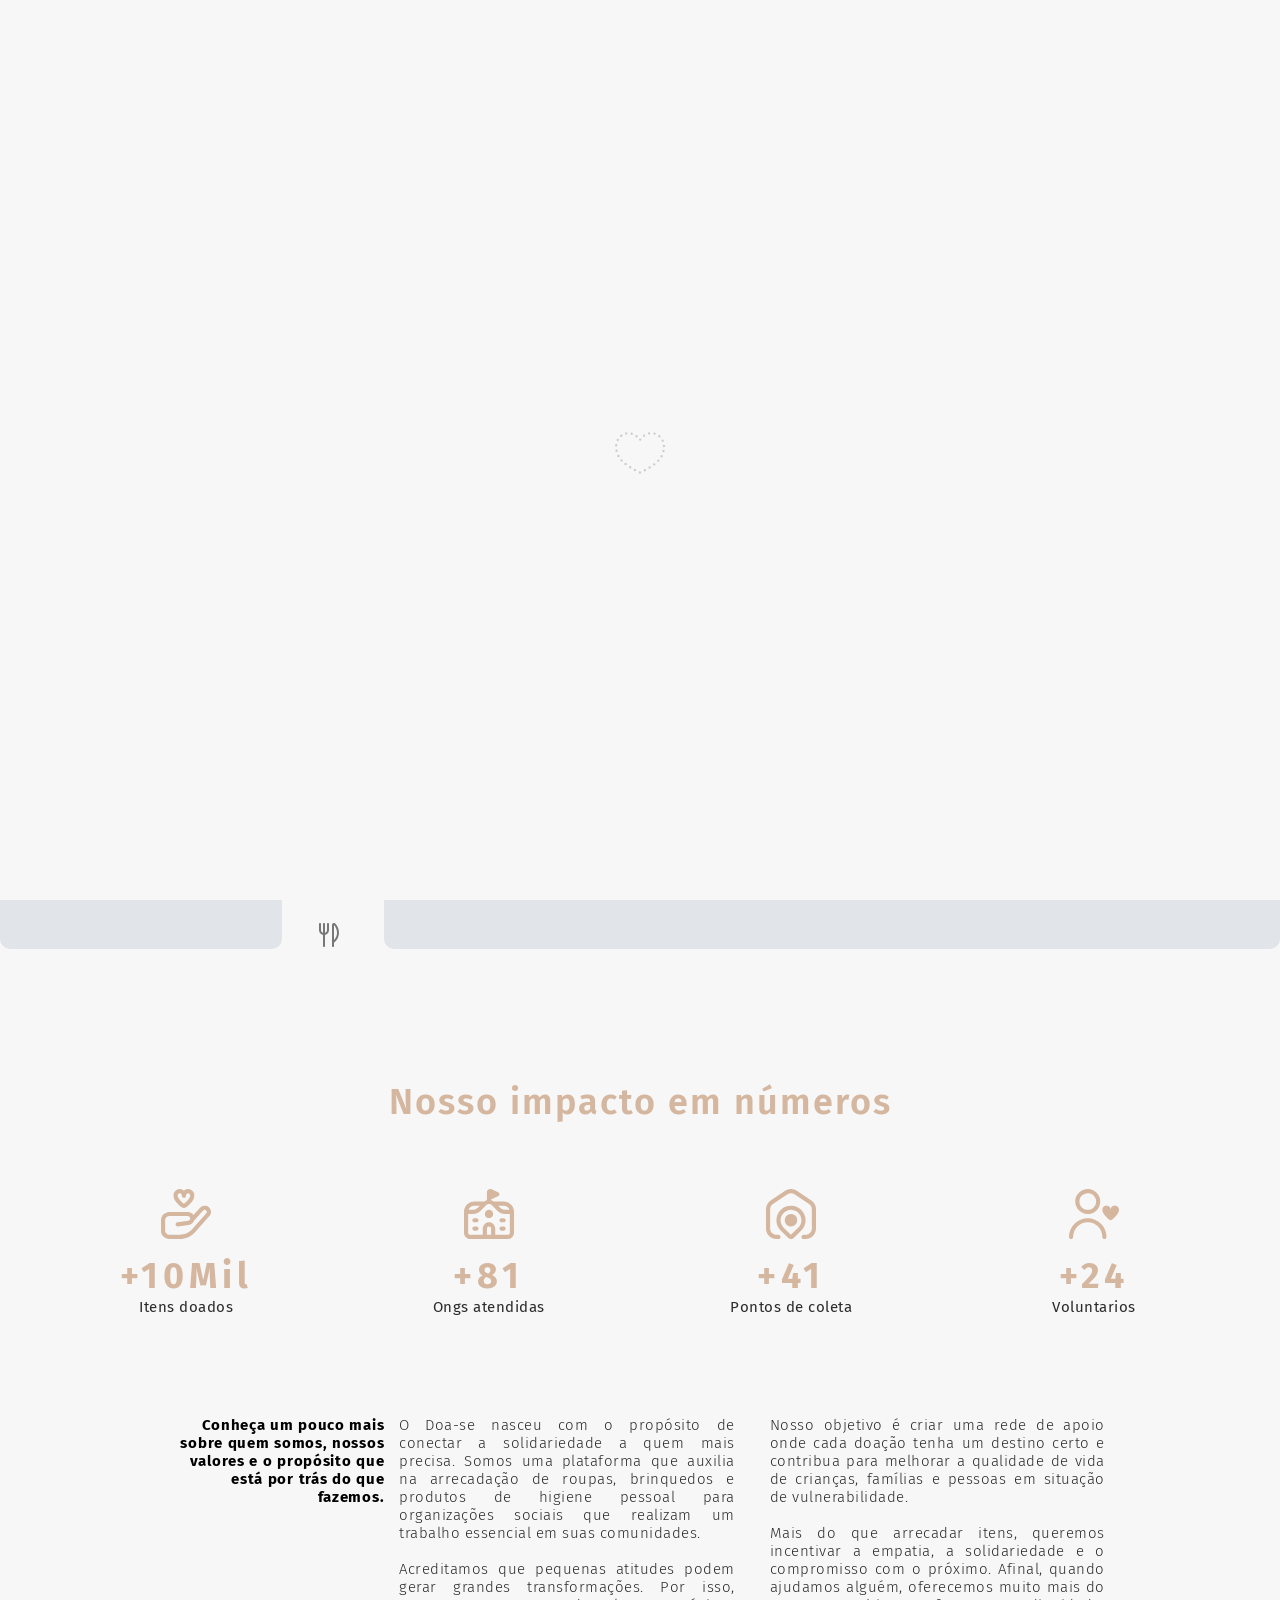
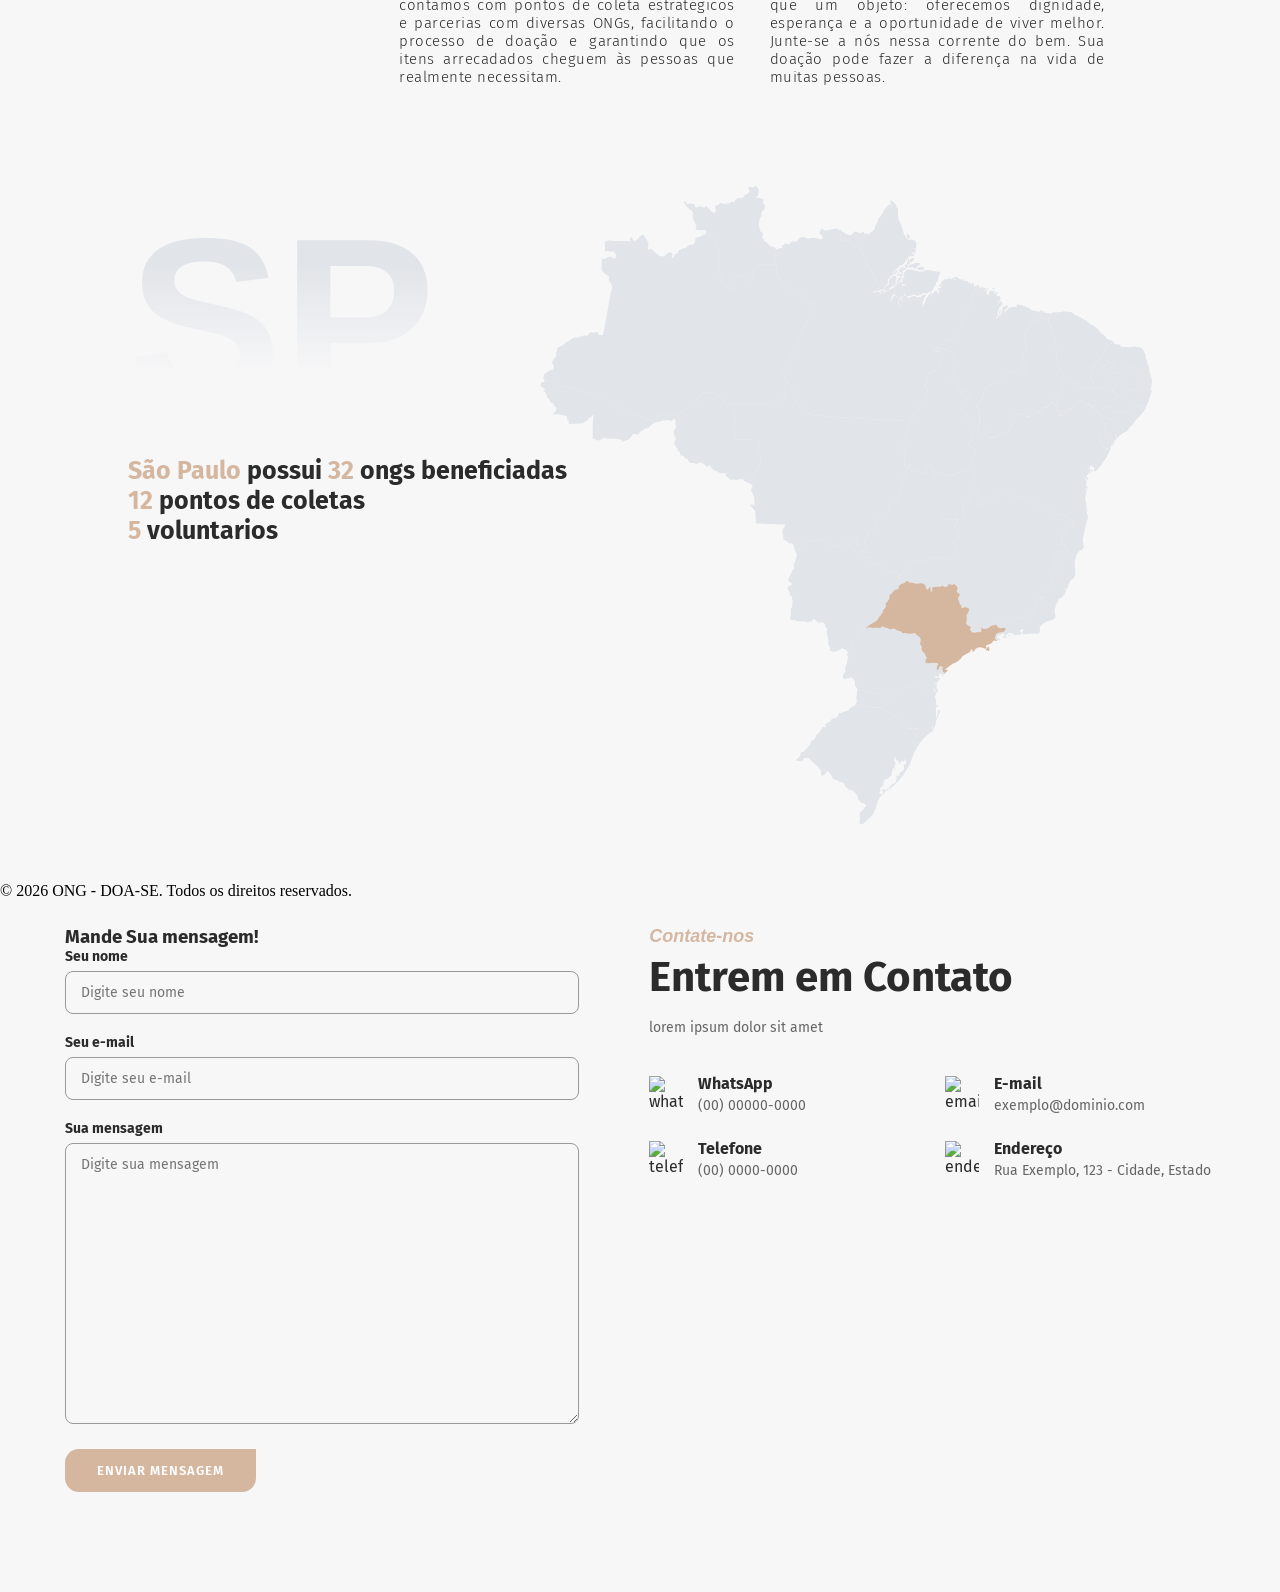
==== commit a418751b: "add.: contate-nos na main page. e css" ====
--- a/index.html
+++ b/index.html
@@ -264,29 +264,28 @@
         </section>
     </main>
     
-     <section id="contatos">
-            <div class="container_contatos">
-
-                <form>
-                    <h3> Mande Sua mensagem! </h3>
-
-                    <label> Seu nome </label>
-                    <input type="text" name="nome" id="nome" placeholder="Digite seu nome" required>
-
-                    <label> Seu e-mail </label>
-                    <input type="email" name="email" id="email" placeholder="Digite seu e-mail" required>
-
-                    <label> Sua mensagem </label>
-                    <textarea name="mensagem" id="mensagem" rows="15" maxlength="1000" placeholder="Digite sua mensagem"
-                        required></textarea>
-
-                    <button type="submit" id="enviar">Enviar Mensagem</button>
-
-                </form>
-            </div>
-        </section>
-
-        <section>
+    <section id="contatos">
+        <div class="container_contatos">
+
+            <form>
+                <h3> Mande Sua mensagem! </h3>
+
+                <label> Seu nome </label>
+                <input type="text" name="nome" id="nome" placeholder="Digite seu nome" required>
+
+                <label> Seu e-mail </label>
+                <input type="email" name="email" id="email" placeholder="Digite seu e-mail" required>
+
+                <label> Sua mensagem </label>
+                <textarea name="mensagem" id="mensagem" rows="15" maxlength="1000" placeholder="Digite sua mensagem"
+                    required></textarea>
+
+                <button type="submit" id="enviar">Enviar Mensagem</button>
+
+            </form>
+        </div>
+
+        <div class="lado_info">
             <h2> Contate-nos</h2>
             <h1> Entrem em Contato</h1>
 
@@ -296,14 +295,18 @@
 
                 <div class="lgrid_whats">
                     <img src="assets/img/whatsapp.png" alt="whatsapp">
-                    <h3> WhatsApp </h3>
-                    <p> (00) 00000-0000 </p>
+                    <div>
+                        <h3> WhatsApp </h3>
+                        <p> (00) 00000-0000 </p>
+                    </div>
                 </div>
 
                 <div class="lgrid_email">
                     <img src="assets/img/email.png" alt="email">
-                    <h3> E-mail </h3>
-                    <p> exemplo@dominio.com </p>
+                    <div>
+                        <h3> E-mail </h3>
+                        <p> exemplo@dominio.com </p>
+                    </div>
                 </div>
             </div>
 
@@ -311,19 +314,22 @@
 
                 <div class="lgrid_telefone">
                     <img src="assets/img/telefone.png" alt="telefone">
-                    <h3> Telefone </h3>
-                    <p> (00) 0000-0000 </p>
+                    <div>
+                        <h3> Telefone </h3>
+                        <p> (00) 0000-0000 </p>
+                    </div>
                 </div>
 
                 <div class="lgrid_endereco">
                     <img src="assets/img/endereco.png" alt="endereco">
-                    <h3> Endereço </h3>
-                    <p> Rua Exemplo, 123 - Cidade, Estado </p>
-                </div>
-
-            </div>
-        </section>
-
+                    <div>
+                        <h3> Endereço </h3>
+                        <p> Rua Exemplo, 123 - Cidade, Estado </p>
+                    </div>
+                </div>
+            </div>
+        </div>
+    </section>
 
     <footer>
         <p>&copy; 2026 ONG - DOA-SE. Todos os direitos reservados.</p>
--- a/src/css/style.css
+++ b/src/css/style.css
@@ -836,6 +836,176 @@
     background-color: var(--cor-fundo-e);
 }
 
+/* ==========================================================================
+   7 ENTRE EM CONTATO
+   ========================================================================== */
+
+#contatos {
+    position: relative;
+    margin-top: 780px;
+    max-width: 1150px;
+    margin-left: auto;
+    margin-right: auto;
+    padding: 60px 20px 100px;
+    display: grid;
+    grid-template-columns: 1fr 1.1fr;
+    gap: 70px;
+    align-items: start;
+    font-family: 'Fira Sans', sans-serif;
+    color: var(--cor-fonte-padrão);
+}
+
+
+.container_contatos {
+    width: 100%;
+    background: transparent;
+    padding: 0;
+}
+
+.container_contatos form {
+    display: flex;
+    flex-direction: column;
+}
+
+.container_contatos label {
+    position: static;
+    background: transparent;
+    padding: 0;
+    margin-bottom: 6px;
+    font-size: 14px;
+    font-weight: 700;
+    color: var(--cor-fonte-padrão);
+    pointer-events: auto;
+}
+
+.container_contatos input,
+.container_contatos textarea {
+    width: 100%;
+    padding: 12px 15px;
+    margin-bottom: 20px;
+    border-radius: 8px;
+    border: 1.5px solid #999999;
+    background-color: transparent;
+    font-family: 'Fira Sans', sans-serif;
+    font-size: 14px;
+    color: var(--cor-fonte-padrão);
+    box-sizing: border-box;
+}
+
+.container_contatos input:focus,
+.container_contatos textarea:focus {
+    outline: none;
+    border-color: var(--cor-primaria);
+}
+
+
+#enviar {
+    width: fit-content;
+    padding: 14px 32px;
+    border-radius: 14px 0px 14px 14px;
+    border: none;
+    background: var(--cor-primaria);
+    color: #ffffff;
+    font-family: 'Fira Sans', sans-serif;
+    font-weight: 600;
+    font-size: 13px;
+    text-transform: uppercase;
+    letter-spacing: 1px;
+    cursor: pointer;
+    margin-top: 5px;
+    transition: 0.3s;
+}
+
+#enviar:hover {
+    background: var(--cor-fonte-padrão);
+}
+
+
+.lado_info h2 {
+    color: var(--cor-primaria);
+    font-size: 18px;
+    font-style: italic;
+    font-weight: 600;
+    margin-bottom: 5px;
+}
+
+.lado_info h1 {
+    font-size: 42px;
+    font-weight: 700;
+    color: var(--cor-fonte-padrão);
+    margin-bottom: 15px;
+}
+
+.lado_info>a {
+    display: block;
+    font-size: 14px;
+    line-height: 1.6;
+    color: #666666;
+    margin-bottom: 35px;
+}
+
+
+.grid_2x2,
+.grid2_2x2 {
+    display: grid;
+    grid-template-columns: 1fr 1fr;
+    gap: 25px;
+    margin-bottom: 25px;
+}
+
+
+.lgrid_whats,
+.lgrid_email,
+.lgrid_telefone,
+.lgrid_endereco {
+    display: flex;
+    align-items: flex-start;
+    gap: 15px;
+    background: transparent;
+    padding: 0;
+}
+
+.lgrid_whats img,
+.lgrid_email img,
+.lgrid_telefone img,
+.lgrid_endereco img {
+    width: 34px;
+    height: 34px;
+    object-fit: contain;
+    margin-top: 2px;
+}
+
+.lgrid_whats h3,
+.lgrid_email h3,
+.lgrid_telefone h3,
+.lgrid_endereco h3 {
+    font-size: 16px;
+    font-weight: 700;
+    color: var(--cor-fonte-padrão);
+    margin-bottom: 4px;
+}
+
+.lgrid_whats p,
+.lgrid_email p,
+.lgrid_telefone p,
+.lgrid_endereco p {
+    font-size: 14px;
+    color: #666666;
+}
+
+/* Responsivo para celular */
+@media (max-width: 900px) {
+    #contatos {
+        grid-template-columns: 1fr;
+        gap: 50px;
+    }
+
+    .grid_2x2,
+    .grid2_2x2 {
+        grid-template-columns: 1fr;
+    }
+}
+
 
 
 footer {
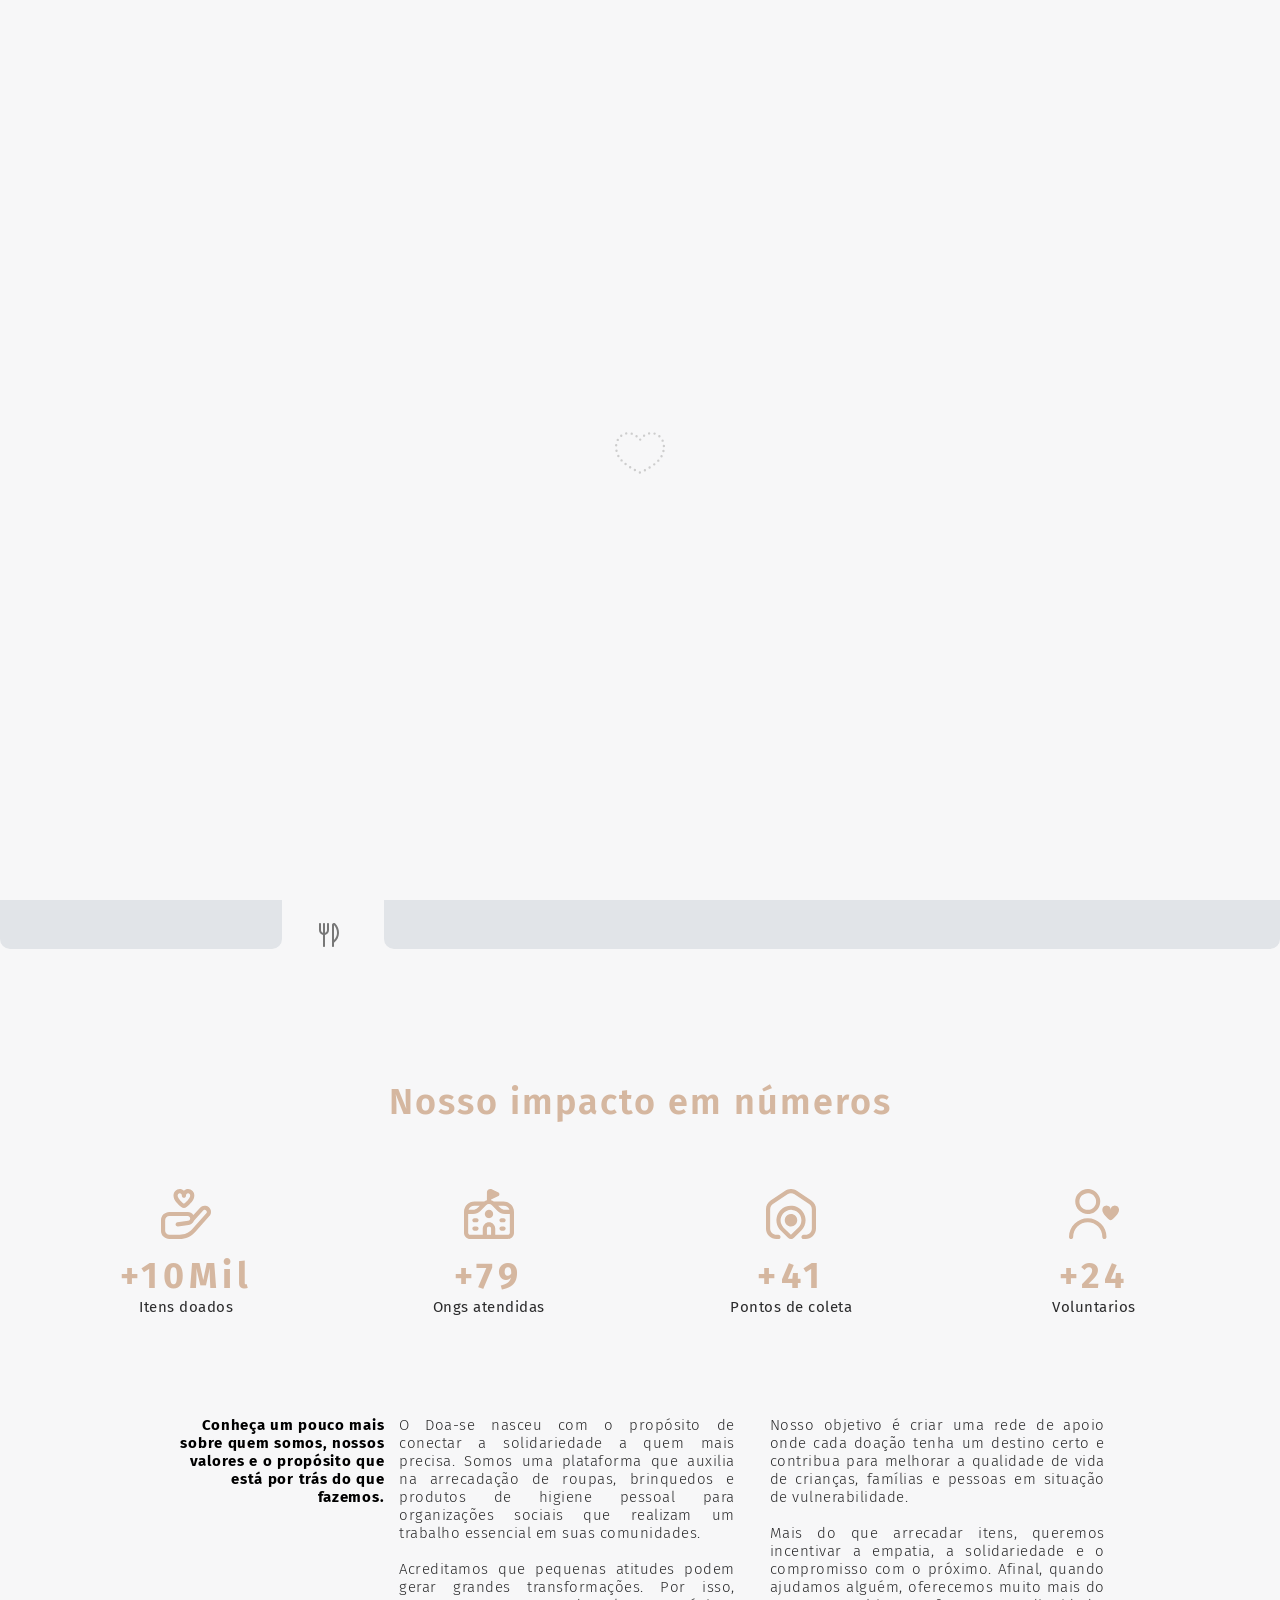
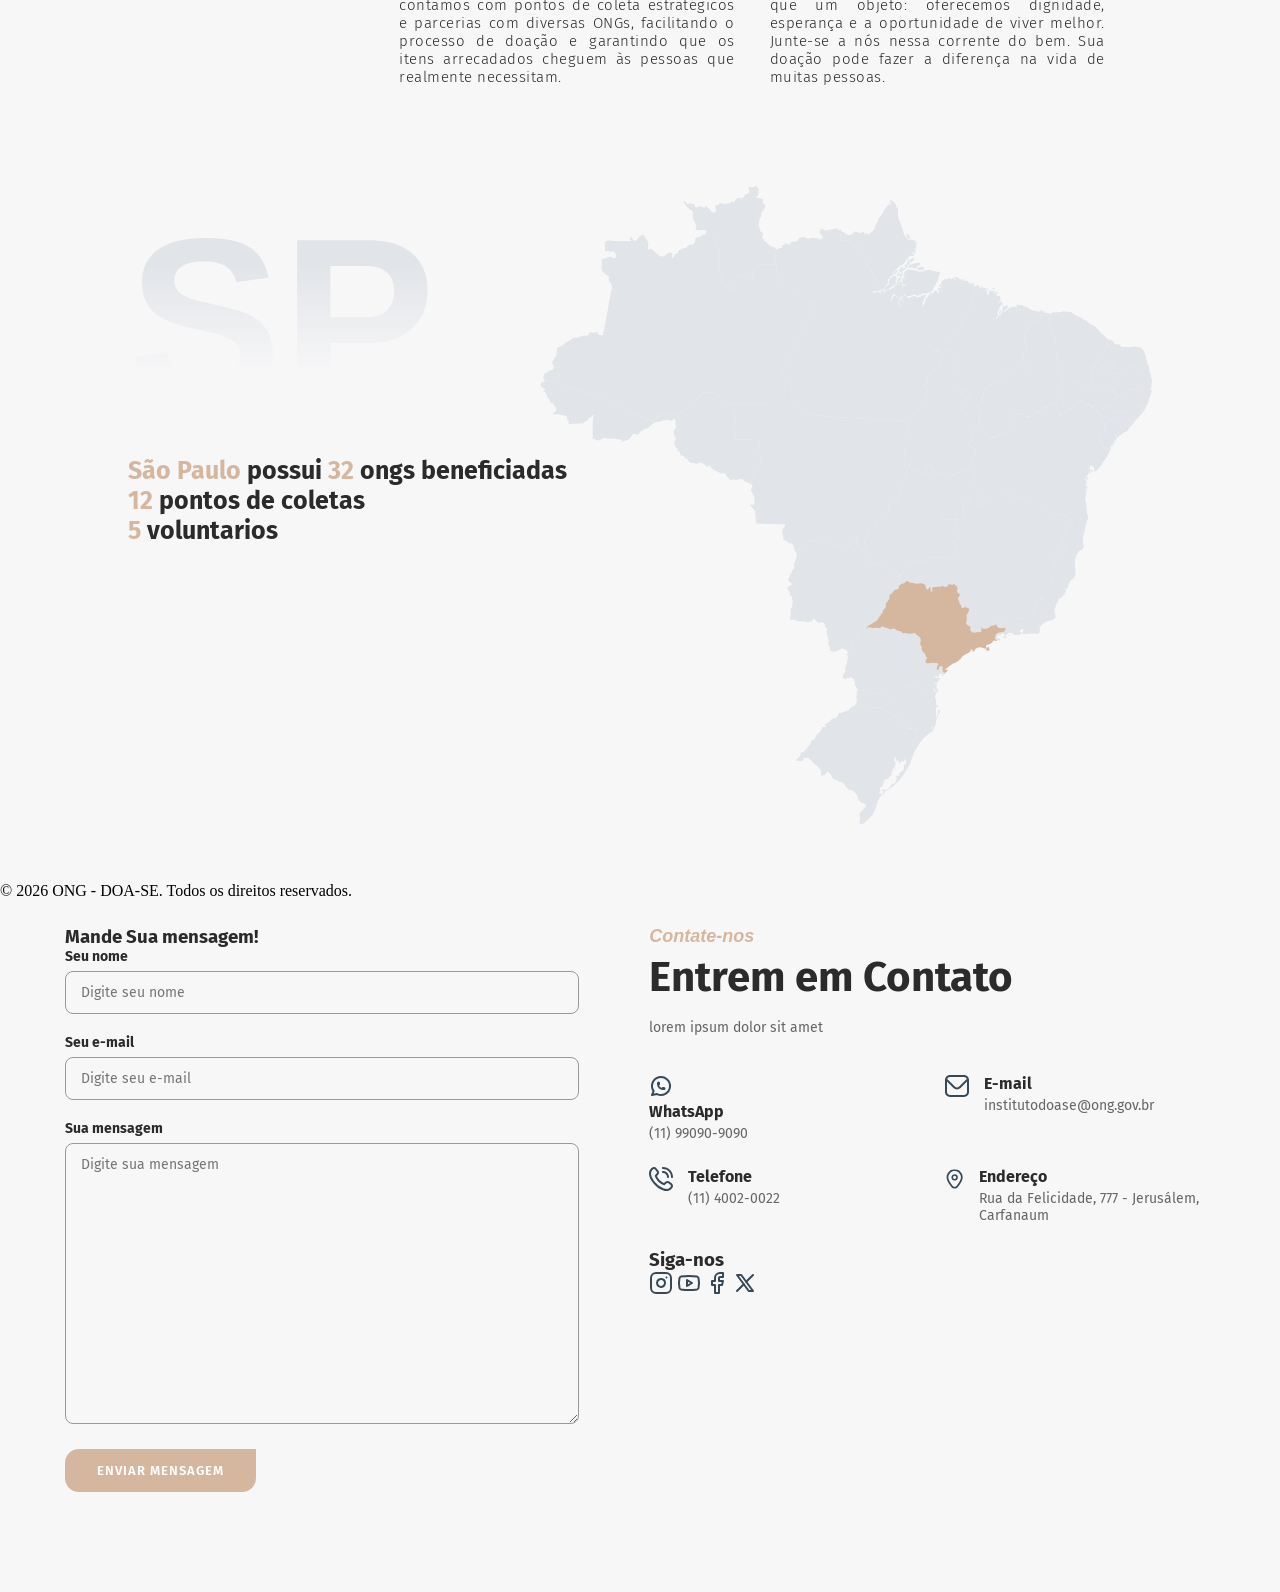
==== commit eba71cc5: "fix: arrumado corpo de contatos." ====
--- a/index.html
+++ b/index.html
@@ -264,7 +264,7 @@
         </section>
     </main>
     
-    <section id="contatos">
+     <section id="contatos">
         <div class="container_contatos">
 
             <form>
@@ -294,18 +294,29 @@
             <div class="grid_2x2">
 
                 <div class="lgrid_whats">
-                    <img src="assets/img/whatsapp.png" alt="whatsapp">
+
                     <div>
+                        <svg xmlns="http://www.w3.org/2000/svg" width="24" height="24" viewBox="0 0 24 24" fill="none"
+                            stroke="#374957" stroke-width="2" stroke-linecap="round" stroke-linejoin="round">
+                            <path d="M3 21l1.65-3.8a9 9 0 1 1 3.4 2.9L3 21"></path>
+                            <path
+                                d="M9 10a.5.5 0 0 0 1 0V9a.5.5 0 0 0-1 0v1a5 5 0 0 0 5 5h1a.5.5 0 0 0 0-1h-1a.5.5 0 0 0 0 1">
+                            </path>
+                        </svg>
                         <h3> WhatsApp </h3>
-                        <p> (00) 00000-0000 </p>
+                        <p> (11) 99090-9090 </p>
                     </div>
                 </div>
 
                 <div class="lgrid_email">
-                    <img src="assets/img/email.png" alt="email">
+                    <svg width="24" height="24" viewBox="0 0 24 24" fill="none" xmlns="http://www.w3.org/2000/svg">
+                        <path
+                            d="M19 0.999878H5C3.67441 1.00147 2.40356 1.52876 1.46622 2.4661C0.528882 3.40344 0.00158786 4.67428 0 5.99988L0 17.9999C0.00158786 19.3255 0.528882 20.5963 1.46622 21.5337C2.40356 22.471 3.67441 22.9983 5 22.9999H19C20.3256 22.9983 21.5964 22.471 22.5338 21.5337C23.4711 20.5963 23.9984 19.3255 24 17.9999V5.99988C23.9984 4.67428 23.4711 3.40344 22.5338 2.4661C21.5964 1.52876 20.3256 1.00147 19 0.999878V0.999878ZM5 2.99988H19C19.5988 3.00106 20.1835 3.18139 20.679 3.51768C21.1744 3.85397 21.5579 4.33082 21.78 4.88688L14.122 12.5459C13.5584 13.1072 12.7954 13.4223 12 13.4223C11.2046 13.4223 10.4416 13.1072 9.878 12.5459L2.22 4.88688C2.44215 4.33082 2.82561 3.85397 3.32105 3.51768C3.81648 3.18139 4.40121 3.00106 5 2.99988V2.99988ZM19 20.9999H5C4.20435 20.9999 3.44129 20.6838 2.87868 20.1212C2.31607 19.5586 2 18.7955 2 17.9999V7.49988L8.464 13.9599C9.40263 14.8961 10.6743 15.4219 12 15.4219C13.3257 15.4219 14.5974 14.8961 15.536 13.9599L22 7.49988V17.9999C22 18.7955 21.6839 19.5586 21.1213 20.1212C20.5587 20.6838 19.7956 20.9999 19 20.9999Z"
+                            fill="#374957" />
+                    </svg>
                     <div>
                         <h3> E-mail </h3>
-                        <p> exemplo@dominio.com </p>
+                        <p> institutodoase@ong.gov.br </p>
                     </div>
                 </div>
             </div>
@@ -313,19 +324,78 @@
             <div class="grid2_2x2">
 
                 <div class="lgrid_telefone">
-                    <img src="assets/img/telefone.png" alt="telefone">
+                    <svg width="24" height="24" viewBox="0 0 24 24" fill="none" xmlns="http://www.w3.org/2000/svg">
+                        <g clip-path="url(#clip0_403_3204)">
+                            <path
+                                d="M12.9998 1.00007C12.9998 0.734855 13.1052 0.480501 13.2927 0.292964C13.4803 0.105428 13.7346 7.1089e-05 13.9998 7.1089e-05C16.6511 0.00298269 19.193 1.05749 21.0677 2.93222C22.9424 4.80695 23.9969 7.3488 23.9998 10.0001C23.9998 10.2653 23.8945 10.5196 23.7069 10.7072C23.5194 10.8947 23.2651 11.0001 22.9998 11.0001C22.7346 11.0001 22.4803 10.8947 22.2927 10.7072C22.1052 10.5196 21.9998 10.2653 21.9998 10.0001C21.9975 7.87907 21.1538 5.84562 19.6541 4.34585C18.1543 2.84607 16.1208 2.00245 13.9998 2.00007C13.7346 2.00007 13.4803 1.89471 13.2927 1.70718C13.1052 1.51964 12.9998 1.26529 12.9998 1.00007V1.00007ZM13.9998 6.00007C15.0607 6.00007 16.0781 6.4215 16.8283 7.17164C17.5784 7.92179 17.9998 8.93921 17.9998 10.0001C17.9998 10.2653 18.1052 10.5196 18.2927 10.7072C18.4803 10.8947 18.7346 11.0001 18.9998 11.0001C19.2651 11.0001 19.5194 10.8947 19.7069 10.7072C19.8945 10.5196 19.9998 10.2653 19.9998 10.0001C19.9983 8.40926 19.3656 6.88406 18.2407 5.75919C17.1159 4.63431 15.5907 4.00166 13.9998 4.00007C13.7346 4.00007 13.4803 4.10543 13.2927 4.29296C13.1052 4.4805 12.9998 4.73486 12.9998 5.00007C12.9998 5.26529 13.1052 5.51964 13.2927 5.70718C13.4803 5.89471 13.7346 6.00007 13.9998 6.00007V6.00007ZM23.0928 16.7391C23.6723 17.3202 23.9978 18.1074 23.9978 18.9281C23.9978 19.7488 23.6723 20.536 23.0928 21.1171L22.1828 22.1661C13.9928 30.0071 -5.93713 10.0821 1.78286 1.86607L2.93286 0.866071C3.51463 0.302748 4.29479 -0.00887983 5.10456 -0.00139407C5.91433 0.00609169 6.6886 0.33209 7.25986 0.906071C7.29086 0.937071 9.14385 3.34407 9.14385 3.34407C9.69368 3.9217 9.99976 4.689 9.99845 5.48647C9.99715 6.28395 9.68857 7.05024 9.13685 7.62607L7.97885 9.08207C8.6197 10.6392 9.56192 12.0543 10.7514 13.2462C11.9408 14.438 13.354 15.3831 14.9098 16.0271L16.3748 14.8621C16.9507 14.3108 17.7169 14.0026 18.5141 14.0015C19.3114 14.0003 20.0784 14.3064 20.6558 14.8561C20.6558 14.8561 23.0618 16.7081 23.0928 16.7391ZM21.7168 18.1931C21.7168 18.1931 19.3238 16.3521 19.2928 16.3211C19.0868 16.1168 18.8085 16.0022 18.5183 16.0022C18.2282 16.0022 17.9499 16.1168 17.7438 16.3211C17.7168 16.3491 15.6998 17.9561 15.6998 17.9561C15.5639 18.0643 15.4022 18.1352 15.2305 18.1618C15.0588 18.1885 14.8832 18.17 14.7208 18.1081C12.7053 17.3576 10.8746 16.1828 9.35269 14.6632C7.83079 13.1435 6.65326 11.3145 5.89986 9.30007C5.83306 9.13553 5.81128 8.95616 5.83676 8.78041C5.86224 8.60466 5.93407 8.43887 6.04486 8.30007C6.04486 8.30007 7.65185 6.28207 7.67885 6.25607C7.88312 6.05006 7.99773 5.77169 7.99773 5.48157C7.99773 5.19146 7.88312 4.91309 7.67885 4.70707C7.64785 4.67707 5.80686 2.28207 5.80686 2.28207C5.59776 2.09458 5.32486 1.99417 5.04411 2.00142C4.76335 2.00867 4.496 2.12303 4.29686 2.32107L3.14686 3.32107C-2.49513 10.1051 14.7758 26.4181 20.7208 20.8001L21.6318 19.7501C21.8453 19.5523 21.9735 19.2793 21.9894 18.9888C22.0053 18.6982 21.9075 18.4129 21.7168 18.1931V18.1931Z"
+                                fill="#374957" />
+                        </g>
+                        <defs>
+                            <clipPath id="clip0_403_3204">
+                                <rect width="24" height="24" fill="white" />
+                            </clipPath>
+                        </defs>
+                    </svg>
                     <div>
                         <h3> Telefone </h3>
-                        <p> (00) 0000-0000 </p>
+                        <p> (11) 4002-0022 </p>
                     </div>
                 </div>
 
                 <div class="lgrid_endereco">
-                    <img src="assets/img/endereco.png" alt="endereco">
+                    <svg width="24" height="24" viewBox="0 0 24 24" fill="none" xmlns="http://www.w3.org/2000/svg">
+                        <g clip-path="url(#clip0_403_2936)">
+                            <path
+                                d="M12.0001 6C11.209 6 10.4356 6.2346 9.77784 6.67412C9.12005 7.11365 8.60736 7.73836 8.30461 8.46927C8.00186 9.20017 7.92264 10.0044 8.07698 10.7804C8.23132 11.5563 8.61229 12.269 9.1717 12.8284C9.73111 13.3878 10.4438 13.7688 11.2198 13.9231C11.9957 14.0775 12.8 13.9983 13.5309 13.6955C14.2618 13.3928 14.8865 12.8801 15.326 12.2223C15.7655 11.5645 16.0001 10.7911 16.0001 10C16.0001 8.93913 15.5787 7.92172 14.8286 7.17157C14.0784 6.42143 13.061 6 12.0001 6ZM12.0001 12C11.6046 12 11.2179 11.8827 10.889 11.6629C10.5601 11.4432 10.3037 11.1308 10.1524 10.7654C10.001 10.3999 9.96138 9.99778 10.0386 9.60982C10.1157 9.22186 10.3062 8.86549 10.5859 8.58579C10.8656 8.30608 11.222 8.1156 11.6099 8.03843C11.9979 7.96126 12.4 8.00087 12.7655 8.15224C13.1309 8.30362 13.4433 8.55996 13.6631 8.88886C13.8828 9.21776 14.0001 9.60444 14.0001 10C14.0001 10.5304 13.7894 11.0391 13.4143 11.4142C13.0393 11.7893 12.5306 12 12.0001 12Z"
+                                fill="#374957" />
+                            <path
+                                d="M11.9999 24.0003C11.1579 24.0046 10.3271 23.8071 9.57701 23.4243C8.82697 23.0416 8.17954 22.4847 7.68895 21.8003C3.87795 16.5433 1.94495 12.5913 1.94495 10.0533C1.94495 7.38654 3.00431 4.82901 4.88999 2.94333C6.77567 1.05765 9.33319 -0.00170898 11.9999 -0.00170898C14.6667 -0.00170898 17.2242 1.05765 19.1099 2.94333C20.9956 4.82901 22.0549 7.38654 22.0549 10.0533C22.0549 12.5913 20.1219 16.5433 16.3109 21.8003C15.8204 22.4847 15.1729 23.0416 14.4229 23.4243C13.6728 23.8071 12.842 24.0046 11.9999 24.0003V24.0003ZM11.9999 2.18129C9.91236 2.18367 7.91096 3.01402 6.43482 4.49016C4.95867 5.96631 4.12833 7.96771 4.12595 10.0553C4.12595 12.0653 6.01895 15.7823 9.45495 20.5213C9.74664 20.9231 10.1293 21.2501 10.5717 21.4756C11.014 21.701 11.5034 21.8186 11.9999 21.8186C12.4964 21.8186 12.9859 21.701 13.4282 21.4756C13.8706 21.2501 14.2533 20.9231 14.5449 20.5213C17.9809 15.7823 19.8739 12.0653 19.8739 10.0553C19.8716 7.96771 19.0412 5.96631 17.5651 4.49016C16.0889 3.01402 14.0875 2.18367 11.9999 2.18129V2.18129Z"
+                                fill="#374957" />
+                        </g>
+                        <defs>
+                            <clipPath id="clip0_403_2936">
+                                <rect width="24" height="24" fill="white" />
+                            </clipPath>
+                        </defs>
+                    </svg>
                     <div>
                         <h3> Endereço </h3>
-                        <p> Rua Exemplo, 123 - Cidade, Estado </p>
-                    </div>
+                        <p> Rua da Felicidade, 777 - Jerusálem, Carfanaum </p>
+                    </div>
+                </div>
+            </div>
+            <div id="redes_sociais">
+                <h3> Siga-nos </h3>
+                <div class="icones_sociais">
+                    <a href=""><svg xmlns="http://www.w3.org/2000/svg" width="24" height="24" viewBox="0 0 24 24"
+                            fill="none" stroke="#374957" stroke-width="2" stroke-linecap="round"
+                            stroke-linejoin="round">
+                            <rect width="20" height="20" x="2" y="2" rx="5" ry="5"></rect>
+                            <path d="M16 11.37A4 4 0 1 1 12.63 8 4 4 0 0 1 16 11.37z"></path>
+                            <line x1="17.5" x2="17.51" y1="6.5" y2="6.5"></line>
+                        </svg></a>
+
+                    <a href=""><svg xmlns="http://www.w3.org/2000/svg" width="24" height="24" viewBox="0 0 24 24"
+                            fill="none" stroke="#374957" stroke-width="2" stroke-linecap="round"
+                            stroke-linejoin="round">
+                            <path
+                                d="M2.5 17a24.12 24.12 0 0 1 0-10 2 2 0 0 1 1.4-1.4 49.56 49.56 0 0 1 16.2 0A2 2 0 0 1 21.5 7a24.12 24.12 0 0 1 0 10 2 2 0 0 1-1.4 1.4 49.55 49.55 0 0 1-16.2 0A2 2 0 0 1 2.5 17">
+                            </path>
+                            <path d="m10 15 5-3-5-3z"></path>
+                        </svg></a>
+
+                    <a href=""><svg xmlns="http://www.w3.org/2000/svg" width="24" height="24" viewBox="0 0 24 24"
+                            fill="none" stroke="#374957" stroke-width="2" stroke-linecap="round"
+                            stroke-linejoin="round">
+                            <path d="M18 2h-3a5 5 0 0 0-5 5v3H7v4h3v8h4v-8h3l1-4h-4V7a1 1 0 0 1 1-1h3z"></path>
+                        </svg></a>
+
+                    <a href=""><svg xmlns="http://www.w3.org/2000/svg" width="24" height="24" viewBox="0 0 24 24"
+                            fill="none" stroke="#374957" stroke-width="2" stroke-linecap="round"
+                            stroke-linejoin="round">
+                            <path d="M4 4l11.733 16h4.267l-11.733 -16z"></path>
+                            <path d="M4 20l6.768 -6.768m2.46 -2.46l6.772 -6.772"></path>
+                        </svg></a>
                 </div>
             </div>
         </div>
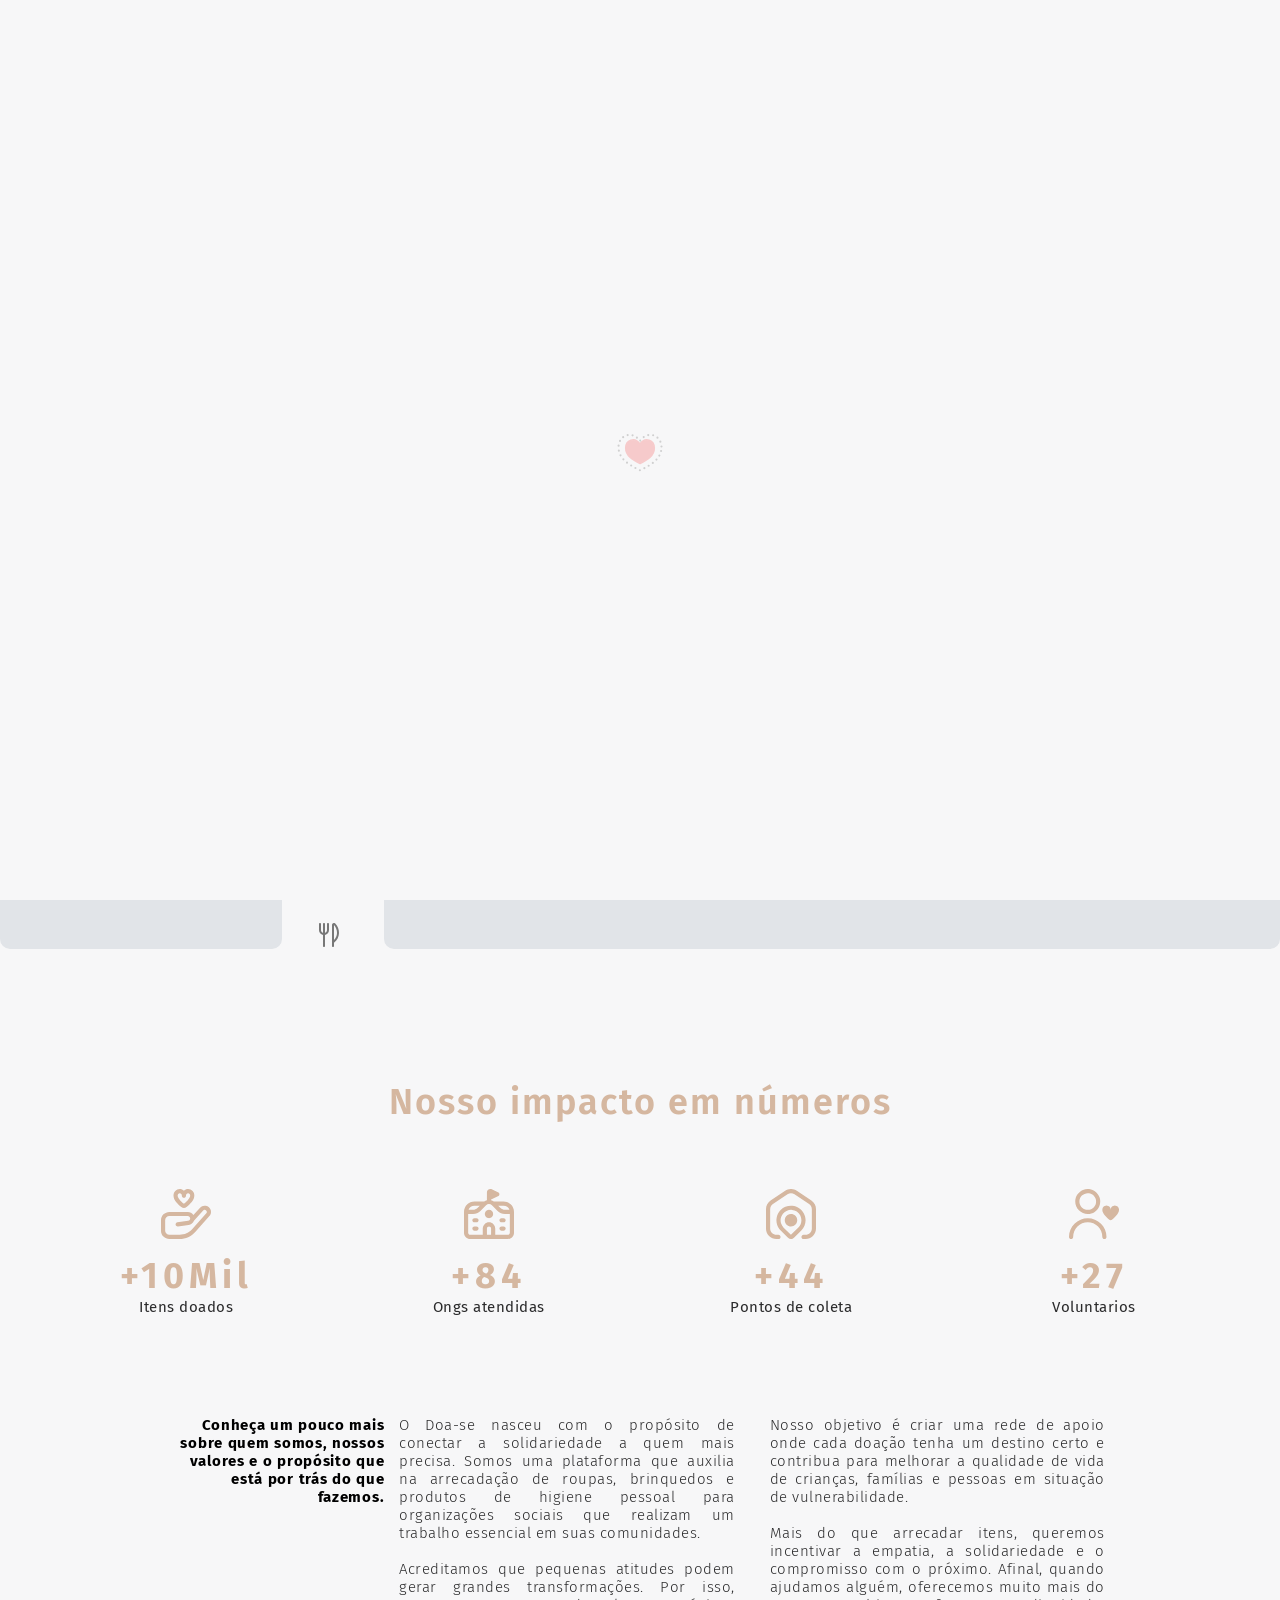
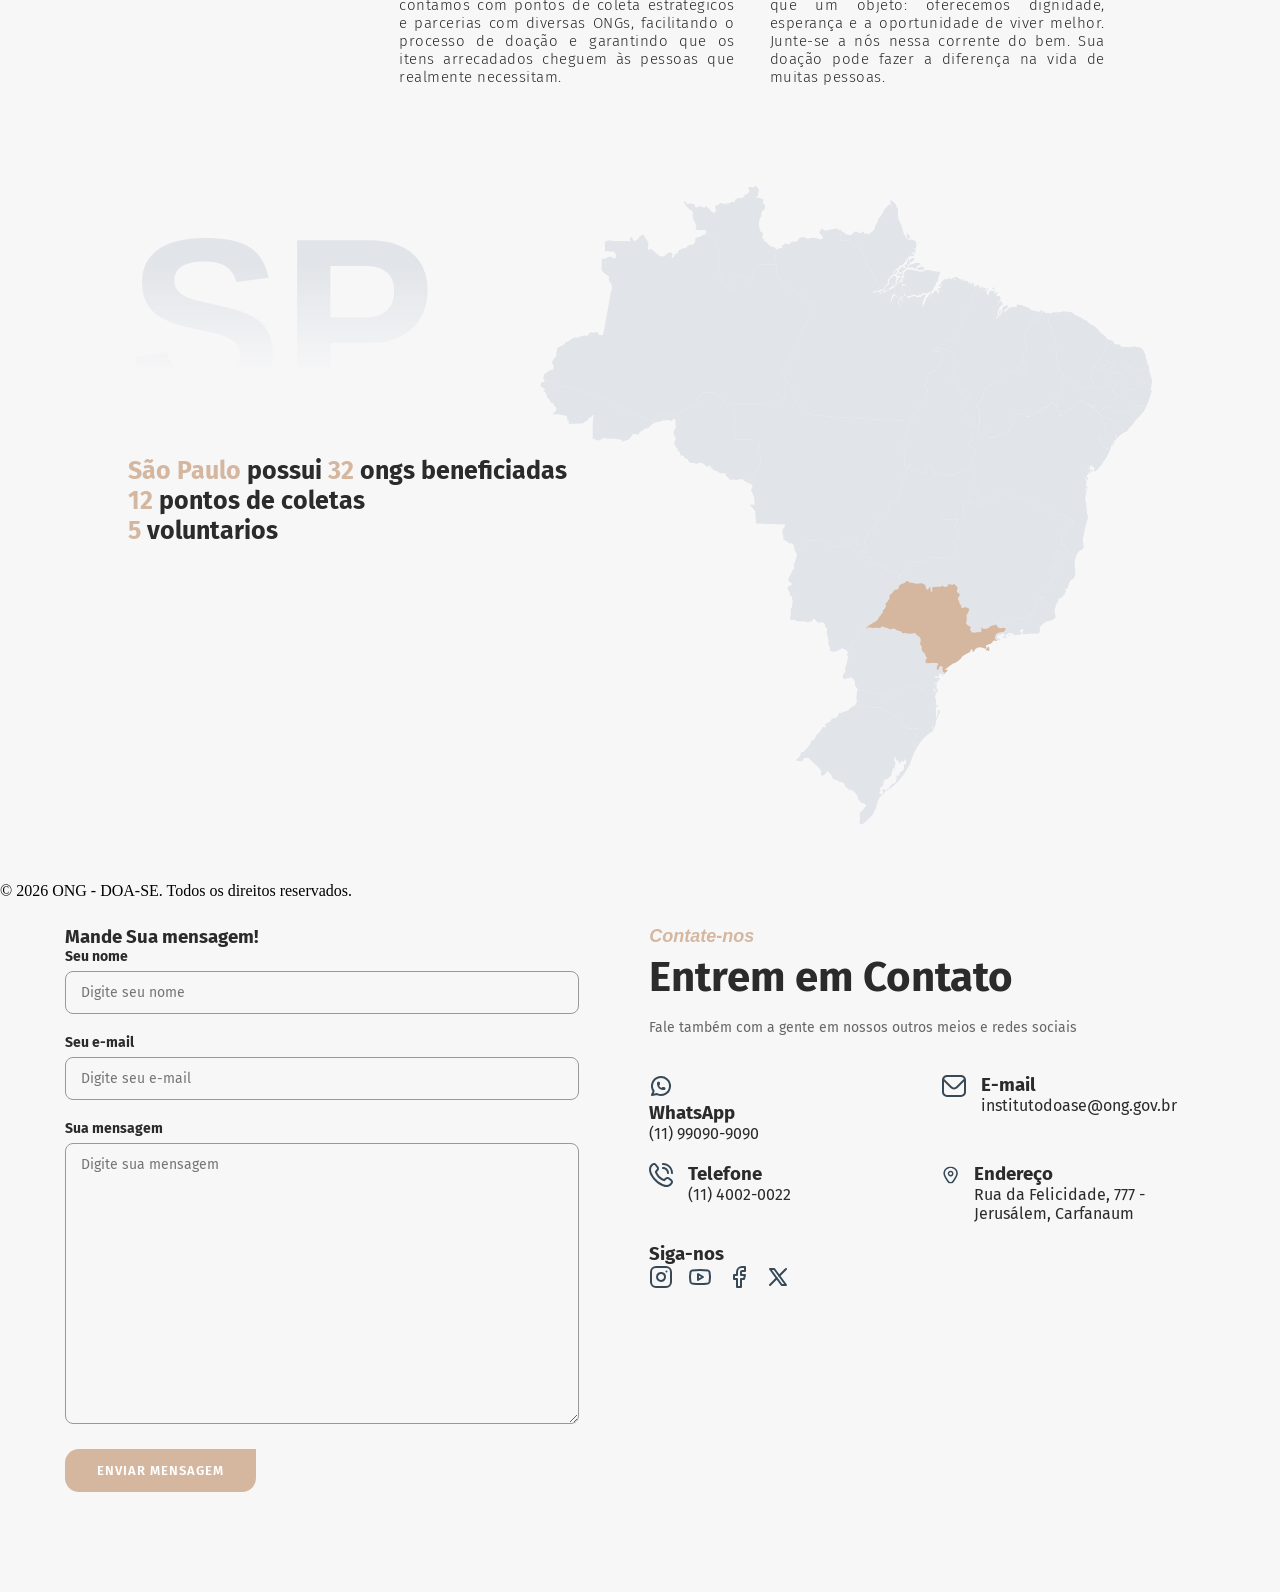
==== commit 82836fd5: "fixed: arrumado linha 292, seção contatos" ====
--- a/index.html
+++ b/index.html
@@ -289,7 +289,7 @@
             <h2> Contate-nos</h2>
             <h1> Entrem em Contato</h1>
 
-            <a> lorem ipsum dolor sit amet </a>
+            <a> Fale também com a gente em nossos outros meios e redes sociais </a>
 
             <div class="grid_2x2">
 
--- a/src/css/style.css
+++ b/src/css/style.css
@@ -835,6 +835,7 @@
     height: 50px;
     background-color: var(--cor-fundo-e);
 }
+
 
 /* ==========================================================================
    7 ENTRE EM CONTATO
@@ -949,15 +950,15 @@
 .grid2_2x2 {
     display: grid;
     grid-template-columns: 1fr 1fr;
-    gap: 25px;
-    margin-bottom: 25px;
-}
-
+    gap: 20px;
+    margin-bottom: 20px;
+}
 
 .lgrid_whats,
 .lgrid_email,
 .lgrid_telefone,
 .lgrid_endereco {
+
     display: flex;
     align-items: flex-start;
     gap: 15px;
@@ -965,33 +966,27 @@
     padding: 0;
 }
 
-.lgrid_whats img,
-.lgrid_email img,
-.lgrid_telefone img,
-.lgrid_endereco img {
-    width: 34px;
-    height: 34px;
-    object-fit: contain;
-    margin-top: 2px;
-}
-
-.lgrid_whats h3,
-.lgrid_email h3,
-.lgrid_telefone h3,
-.lgrid_endereco h3 {
+.redes_sociais {
+    margin-top: 25px;
+    display: block;
+    width: 100%;
+}
+
+.redes_sociais h3 {
     font-size: 16px;
     font-weight: 700;
     color: var(--cor-fonte-padrão);
-    margin-bottom: 4px;
-}
-
-.lgrid_whats p,
-.lgrid_email p,
-.lgrid_telefone p,
-.lgrid_endereco p {
-    font-size: 14px;
-    color: #666666;
-}
+    margin-bottom: 12px;
+}
+
+.icones_sociais {
+    display: flex;
+    flex-direction: row;
+    align-items: center;
+    gap: 15px;
+}
+
+
 
 /* Responsivo para celular */
 @media (max-width: 900px) {
@@ -1006,8 +1001,6 @@
     }
 }
 
-
-
 footer {
     position: absolute;
     bottom: 0;
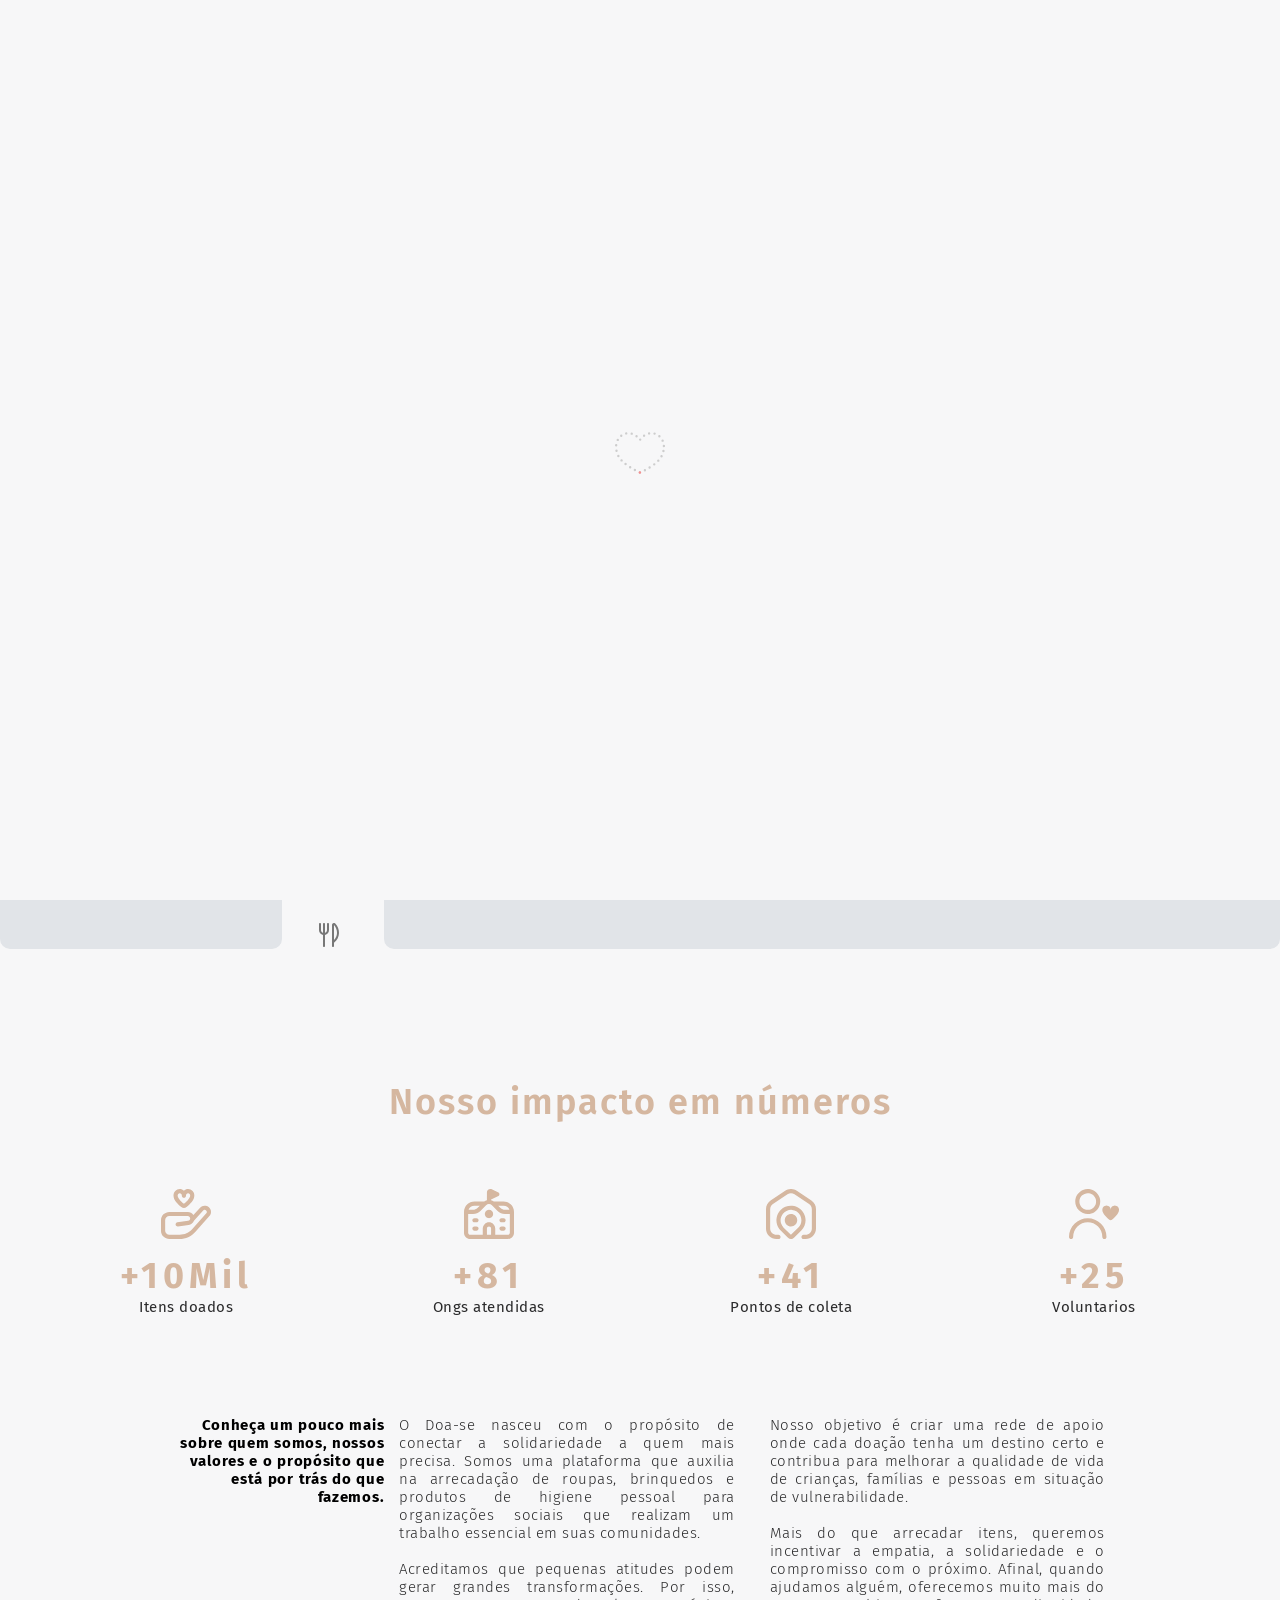
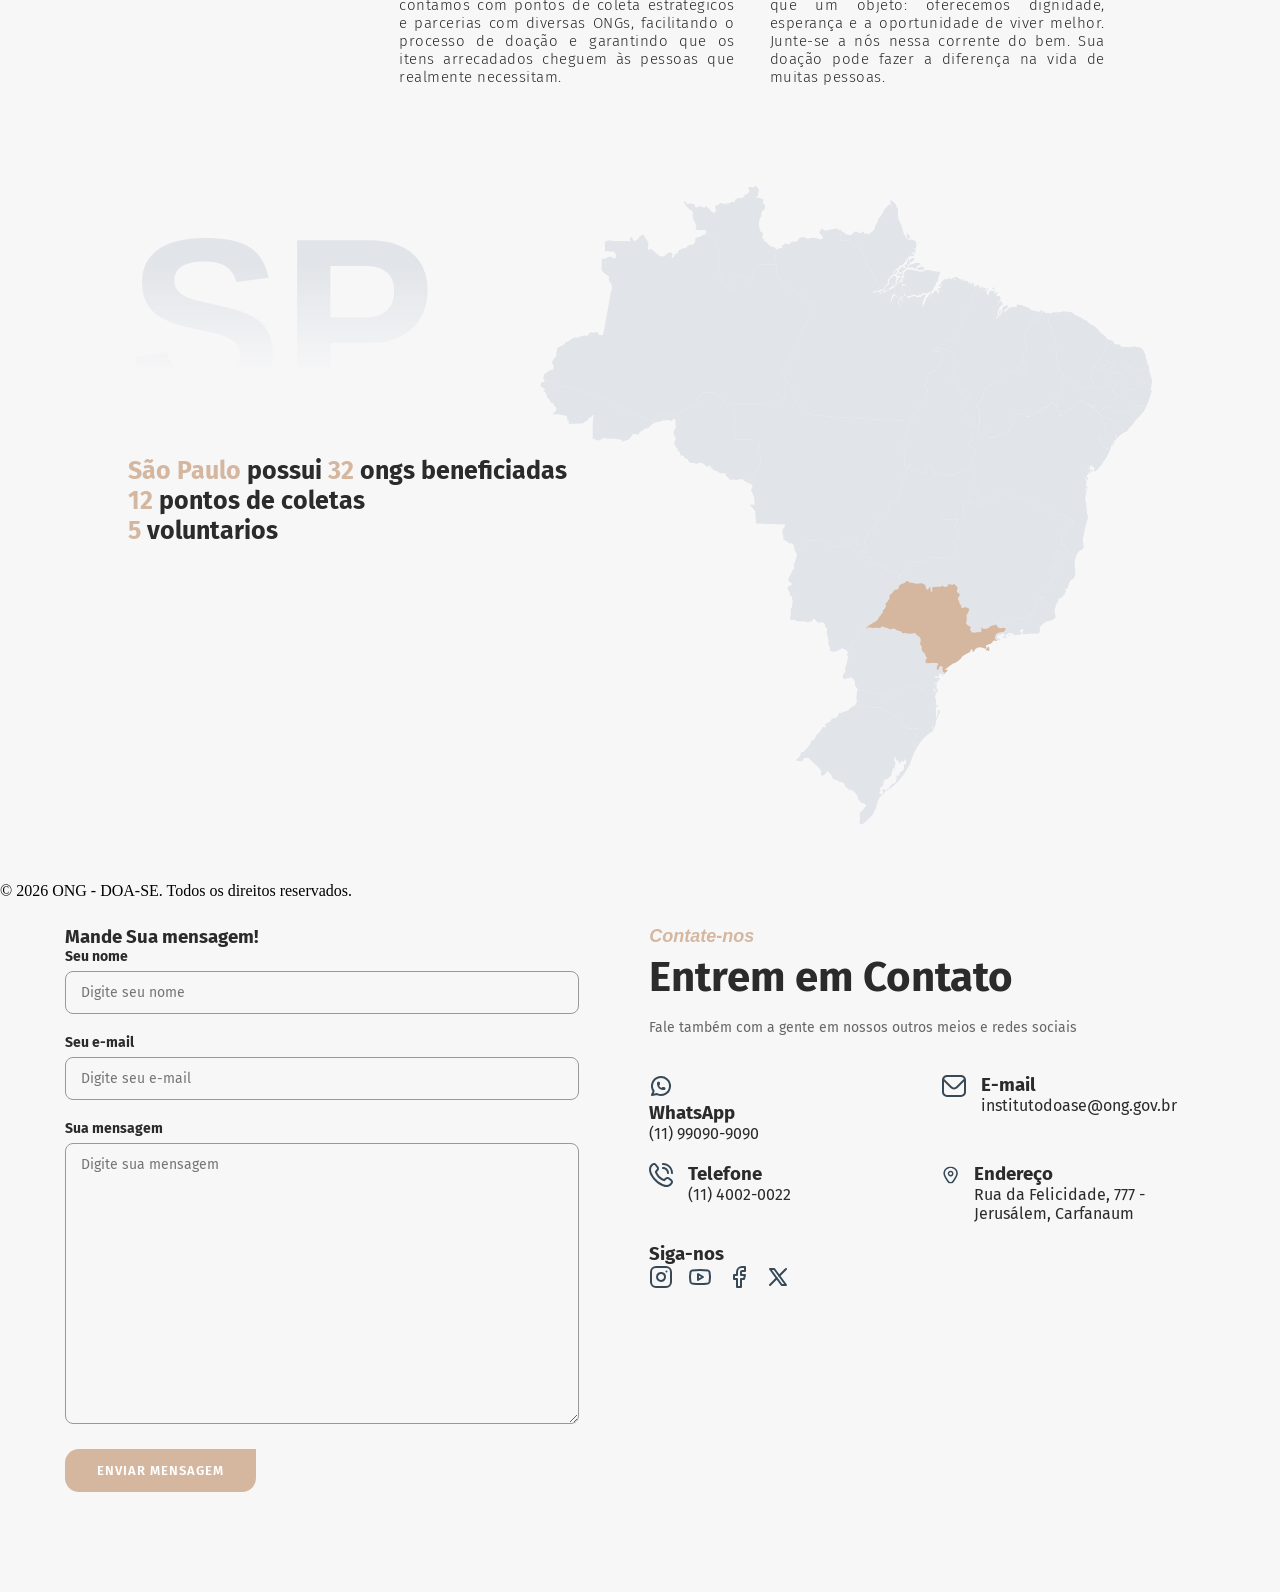
==== commit 6e8f9a14: "fix: fixado erro no contatos da hotbar" ====
--- a/index.html
+++ b/index.html
@@ -105,7 +105,7 @@
                         <li><a href="">Campanhas</a></li>
                     </ul>
                 </li>
-                <li><a href="">Contato</a></li>
+                <li><a href="#contatos">Contato</a></li>
                 <div id="login-icon">
                     <a href="" id="btn-entrar">Entrar/Cadastar</a>
                     <button id="btn-user" onclick="user_perfil()"></button>
